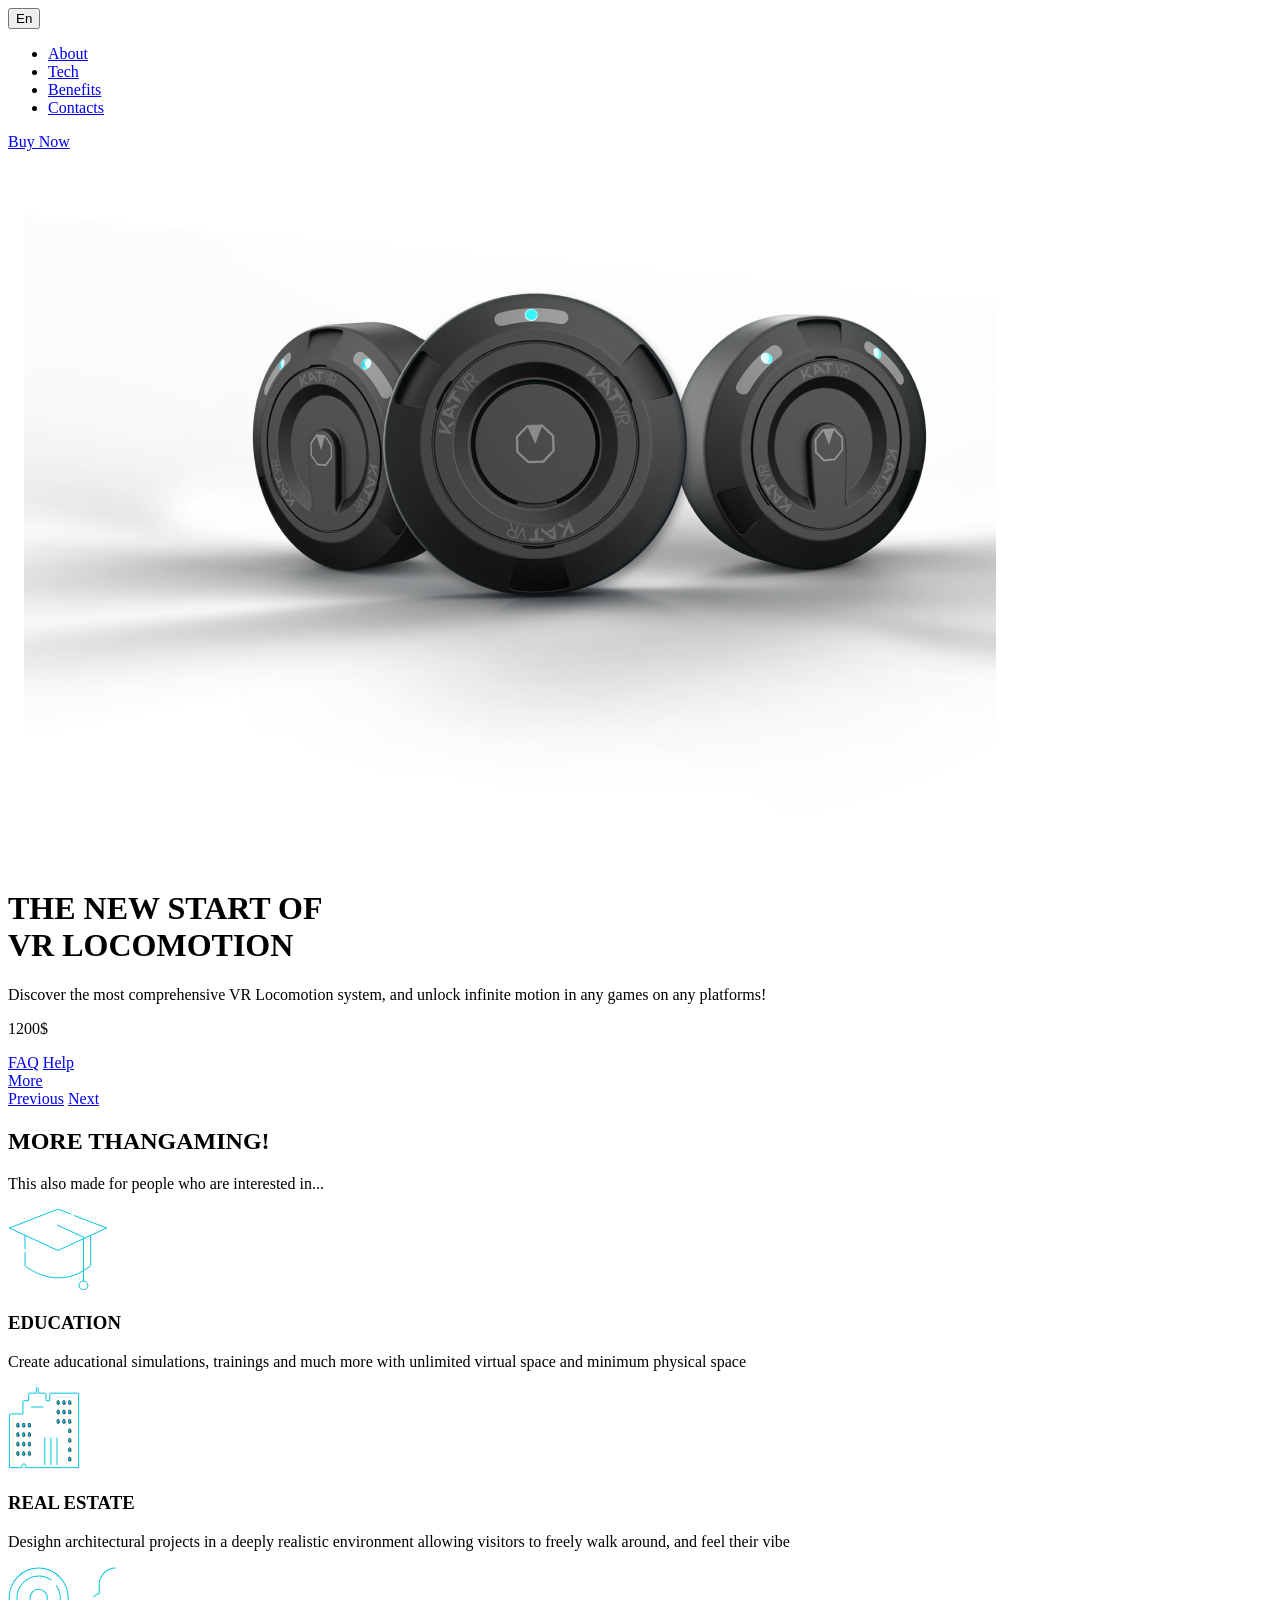
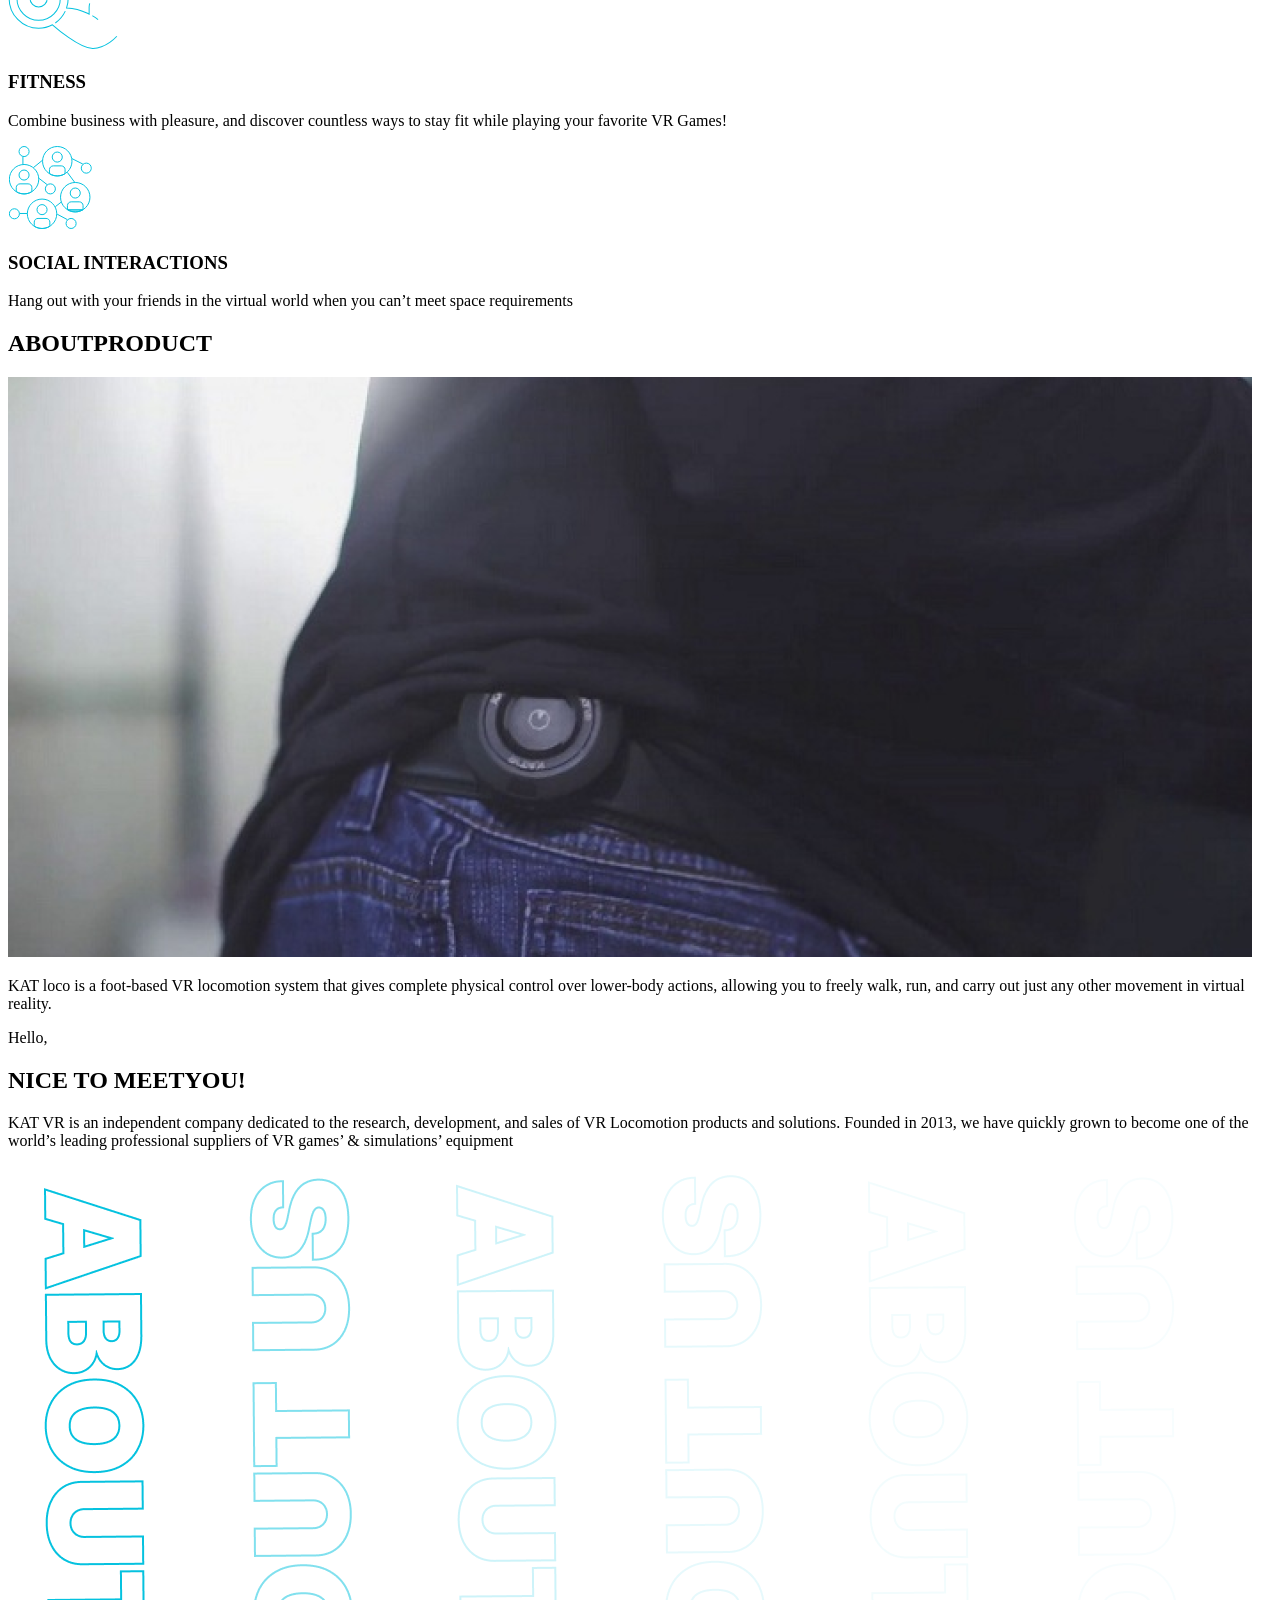
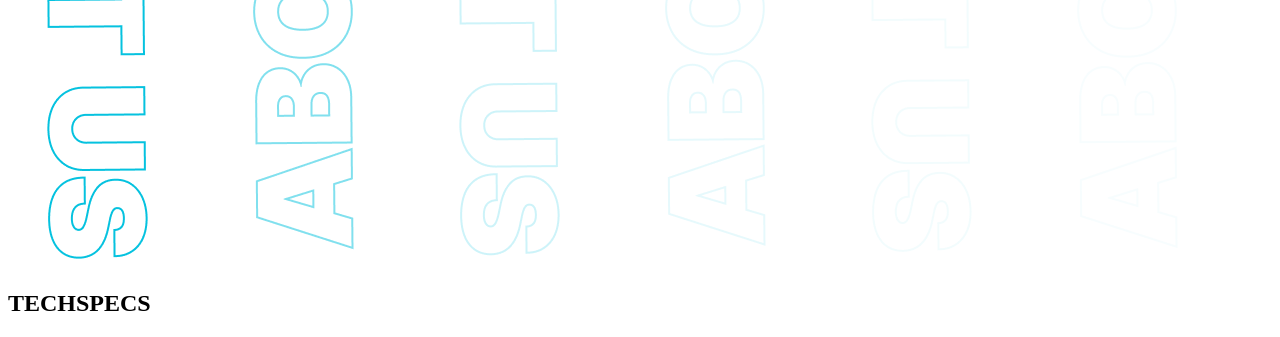
==== src/index.html @ 89963312 "add top-bar, header and several section" ====
<!doctype html>
<html lang="en" class="page">
  <head>
    <meta charset="UTF-8" />
    <meta
      name="viewport"
      content="width=device-width, initial-scale=1.0"
    />
    <title>Title</title>
    <link
      rel="stylesheet"
      href="./styles/main.css"
    />
    <link
      rel="preconnect"
      href="https://fonts.googleapis.com"
    />
    <link
      rel="preconnect"
      href="https://fonts.gstatic.com"
      crossorigin="anonymous"
    />
    <link
      href="https://fonts.googleapis.com/css2?family=Inter:ital,opsz,wght@0,14..32,100..900;1,14..32,100..900&display=swap"
      rel="stylesheet"
    />
  </head>
  <body class="body">
    <header class="header">
      <div class="container">
        <div class="top-bar">
          <div class="top-bar__left">
            <a href="#" class="top-bar__logo"></a>

            <button class="top-bar__lang">En</button>
          </div>


          <div class="top-bar__menu">
            <nav class="top-bar__nav nav">
              <ul class="nav__list">
                <li class="nav__item">
                  <a href="#" class="nav__link">About</a>
                </li>

                <li class="nav__item">
                  <a href="#" class="nav__link">Tech</a>
                </li>

                <li class="nav__item">
                  <a href="#" class="nav__link">Benefits</a>
                </li>

                <li class="nav__item">
                  <a href="#" class="nav__link">Contacts</a>
                </li>
              </ul>
            </nav>

            <a href="#" class="top-bar__btn-buy button">Buy Now</a>
          </div>


          <img src="./images/icons/menu.svg" alt="Menu" class="top-bar__burger-menu">
        </div>

        <div class="header__hero">
          <div class="header__visual">
            <picture>
              <source media="(min-width: 768px)" srcset="images/header/first-tb.png">
              <source media="(min-width: 1280px)" srcset="images/header/first-dk.png">
              <img src="./images/header/first-mb.png" alt="KAT" class="header__image">
            </picture>
          </div>

          <div class="header__content">
            <h1 class="header__title">
              <span>THE NEW START OF</span>
              <br>
              <span class="accent">VR LOCOMOTION</span>
            </h1>

            <div class="header__info">
              <p class="header__text">
                Discover the most comprehensive VR Locomotion system, and unlock infinite motion in any games on any platforms!
              </p>

              <p class="header__price">
                1200$
              </p>

              <a href="#" class="header__play-btn play-button"></a>
            </div>
          </div>
        </div>

        <div class="header__bottom">
          <div class="header__help">
            <a href="#" class="header__faq-btn">FAQ</a>
            <a href="#" class="header__help-btn">Help</a>
          </div>

          <div class="header__more">
            <a href="#" class="header__more-btn">More</a>
          </div>

          <div class="slider__buttons">
            <a href="#" class="slider__buttons-prev">Previous</a>
            <a href="#" class="slider__buttons-next">Next</a>
          </div>
        </div>
      </div>
    </header>

    <main class="main">
      <section class="gaming">
        <div class="container">
          <div class="gaming__content">
            <div class="gaming__wrapper-title">
              <h2 class="gaming__title">
                <span>MORE THAN</span><span class="accent">GAMING!</span>
              </h2>

              <p class="gaming__subtitle text-second">
                This also made for people who are interested in...
              </p>
            </div>

            <div class="gaming__articles">
              <article class="article gaming__article">
                <img src="./images/gaming/education.svg" alt="Education" class="article__img">
                <h3 class="article__title">EDUCATION</h3>
                <p class="article__subtitle">
                  Create aducational simulations, trainings and much more with unlimited virtual space and minimum physical space
                </p>
              </article>

              <article class="article gaming__article">
                <img src="./images/gaming/estate.svg" alt="Real estate" class="article__img">
                <h3 class="article__title">REAL ESTATE</h3>
                <p class="article__subtitle">
                  Desighn architectural projects in a deeply realistic environment allowing visitors to freely walk around, and feel their
                  vibe
                </p>
              </article>

              <article class="article gaming__article">
                <img src="./images/gaming/fitnes.svg" alt="Fitnes" class="article__img">
                <h3 class="article__title">FITNESS</h3>
                <p class="article__subtitle">
                  Combine business with pleasure, and discover countless ways to stay fit while playing your favorite VR Games!
                </p>
              </article>

              <article class="article gaming__article">
                <img src="./images/gaming/network.svg" alt="Network" class="article__img">
                <h3 class="article__title">SOCIAL INTERACTIONS</h3>
                <p class="article__subtitle">
                  Hang out with your friends in the virtual world when you can’t meet space requirements
                </p>
              </article>
            </div>
          </div>
        </div>
      </section>

      <section class="about">
        <div class=" about__container container">
          <div class="about__top">
            <h2 class="about__title">
              <span>ABOUT</span><span class="accent">PRODUCT</span>
            </h2>

            <picture class="about__wrapper-img">
              <source media="(min-width: 1280px)" srcset="images/about/man-dk.png">
              <source media="(min-width: 768px)" srcset="images/about/man-tb.png">
              <img src="./images/about/man-mb.png" alt="Kate VR" class="about__img">
            </picture>

            <p class="about__text">
              KAT loco is a foot-based VR locomotion system that gives complete physical control over lower-body actions, allowing you
              to freely walk, run, and carry out just any other movement in virtual reality.
            </p>

            <a href="#" class="about__play-btn play-button"></a>
          </div>

          <div class="about__bottom">
            <div class="about__greeting">
              <p class="about__subtitle text-second">Hello,</p>

              <h2 class="about__title">
                <span>NICE TO MEET</span><span class="accent">YOU!</span>
              </h2>

              <p class="about__text">
                KAT VR is an independent company dedicated to the research, development, and sales of VR Locomotion products and
                solutions. Founded in 2013, we have quickly grown to become one of the world’s leading professional suppliers of VR
                games’ & simulations’ equipment
              </p>
            </div>

            <picture class="about__wrapper-about">
              <img src="./images/about/about-us.png" alt="About-us" class="about__img">
            </picture>
          </div>
        </div>
      </section>

      <section class="tech">
        <div class="container">
          <h1 class="tech__title">
            <span>TECH</span><span class="accent">SPECS</span>
          </h1>
        </div>
      </section>
    </main>

    <script src="scripts/main.js"></script>
  </body>
</html>
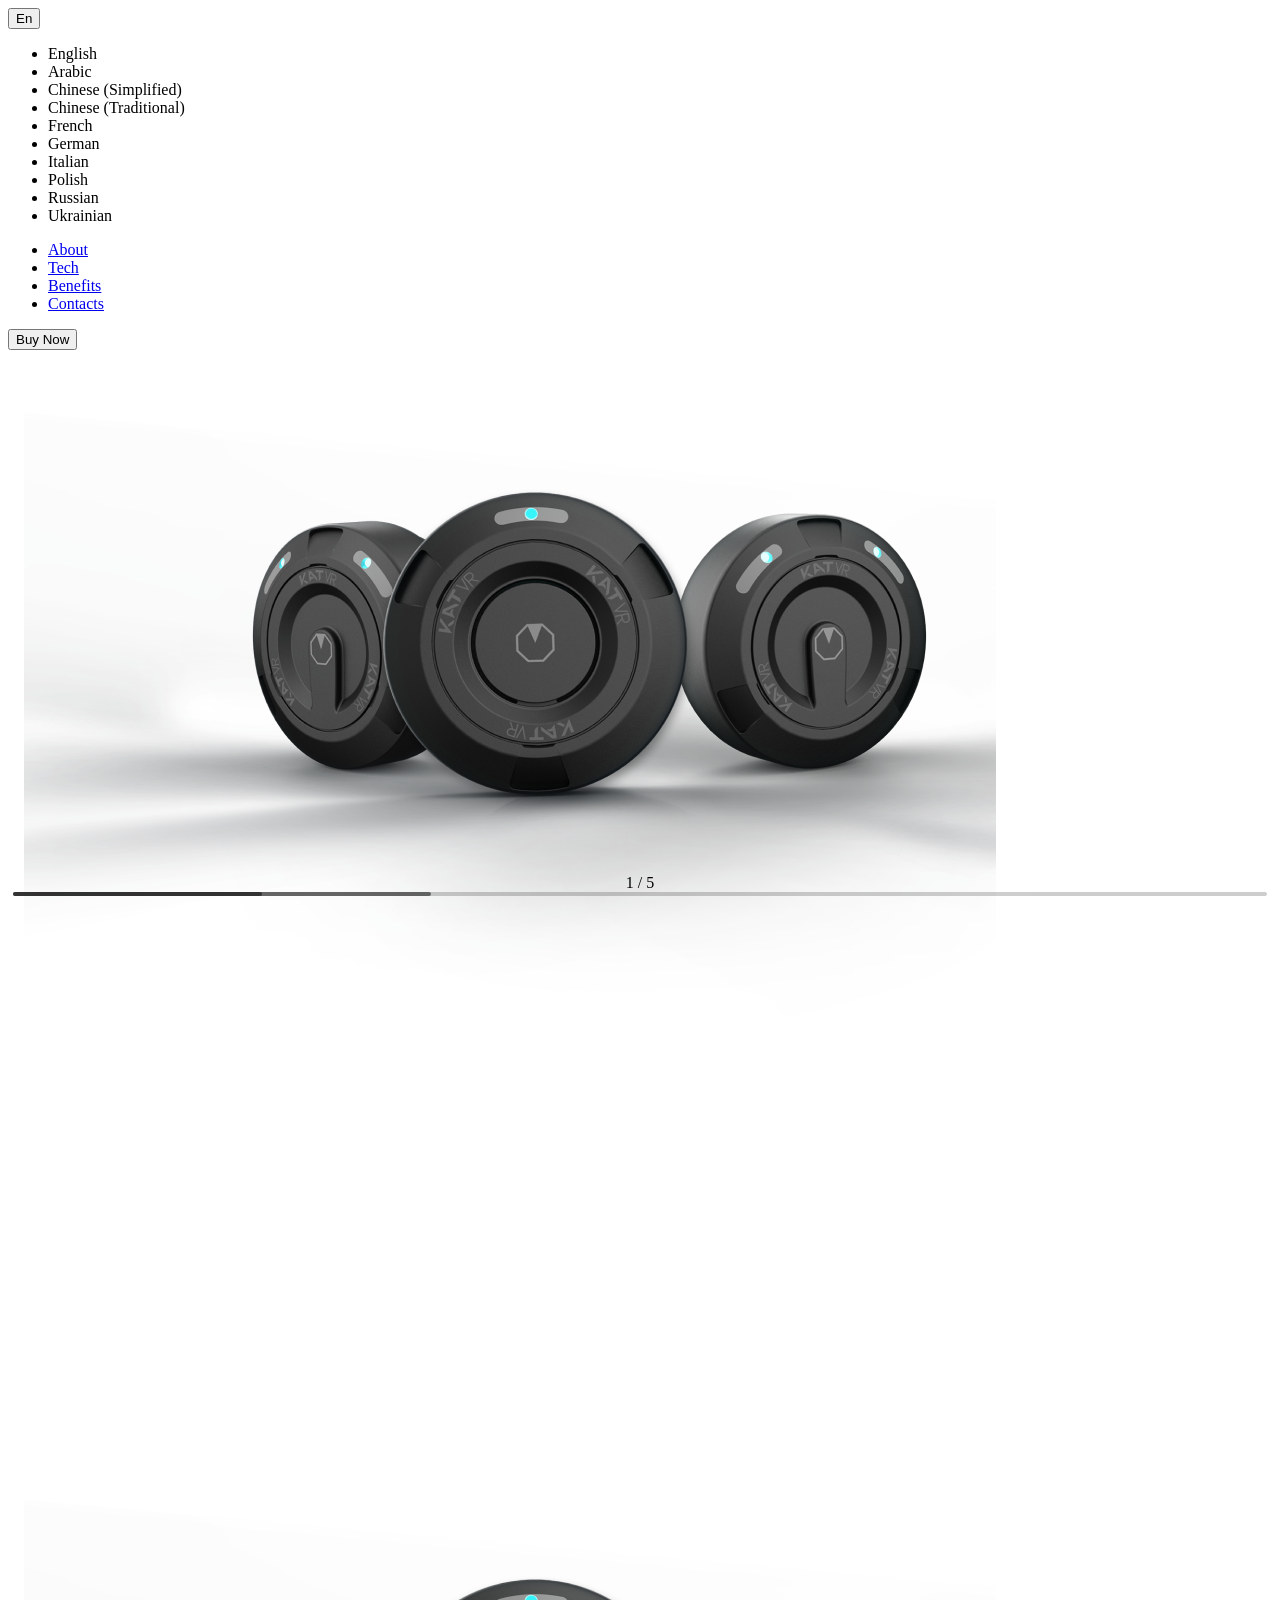
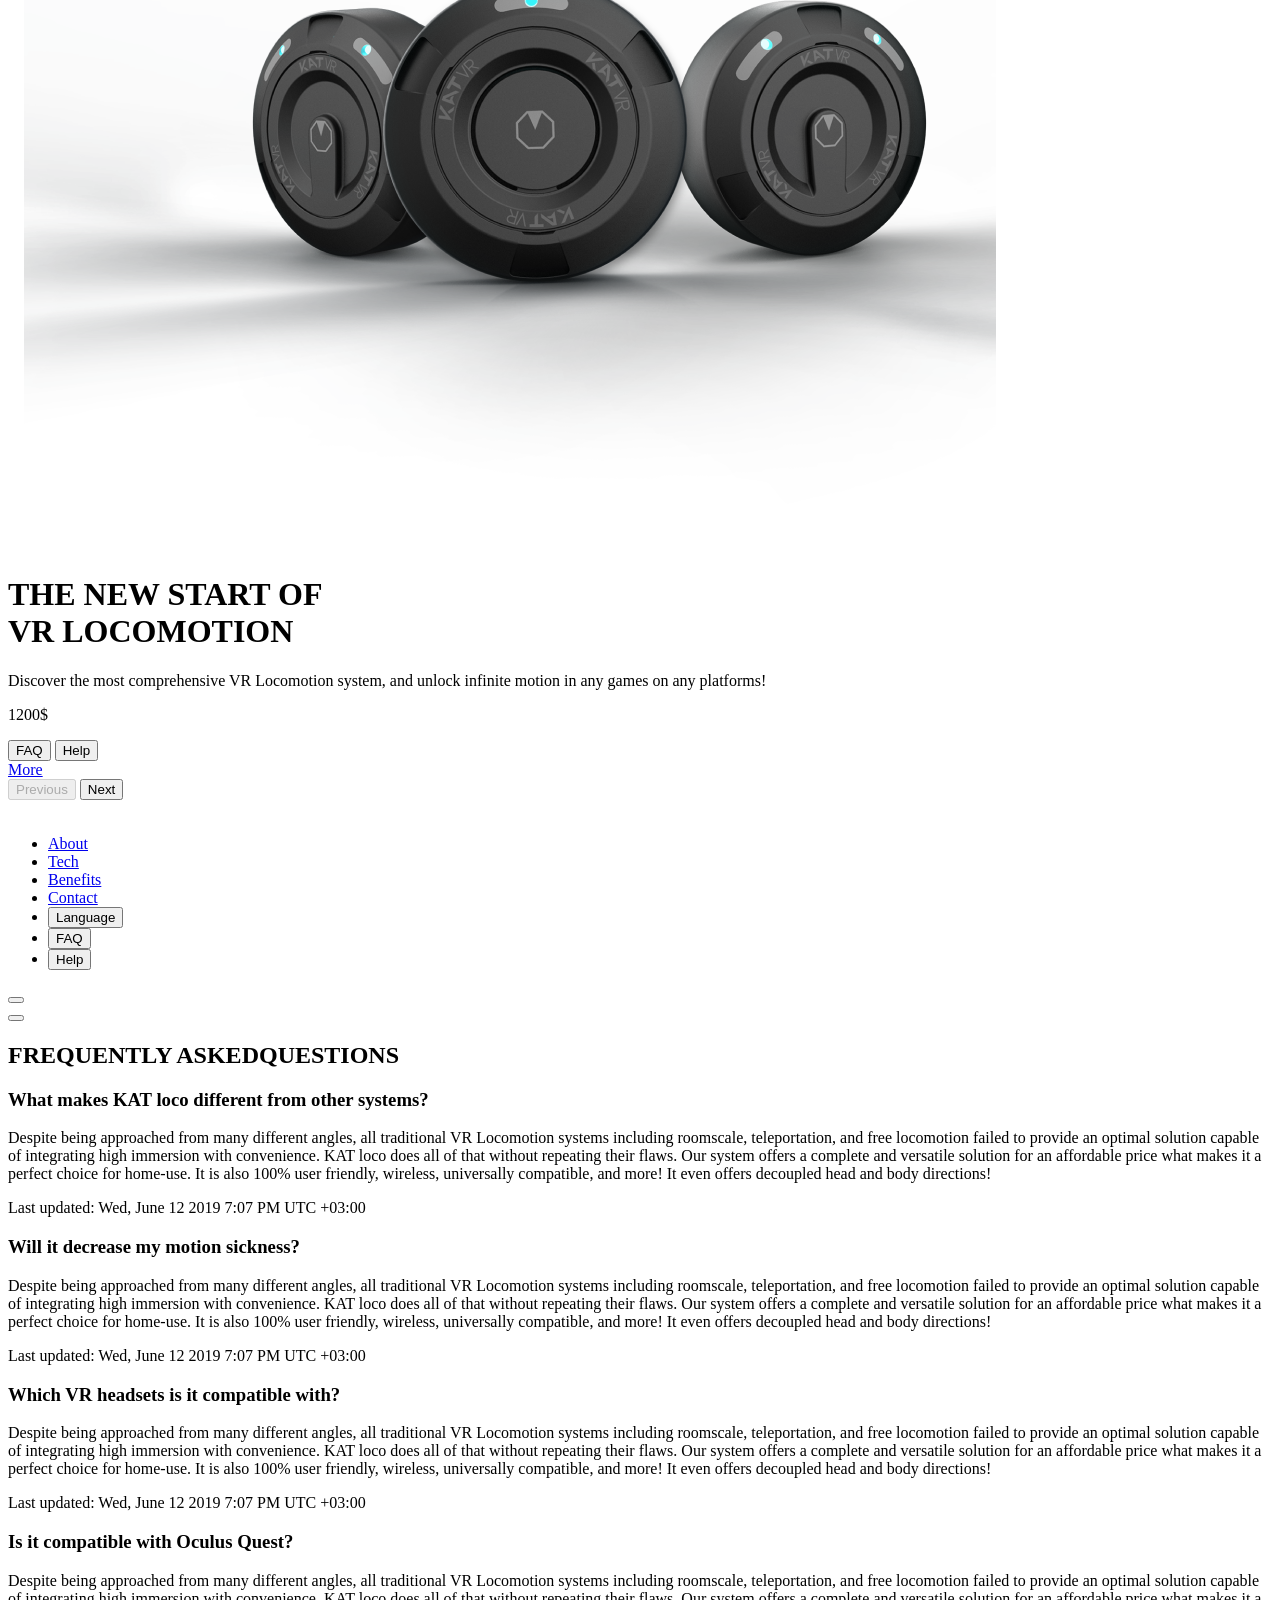
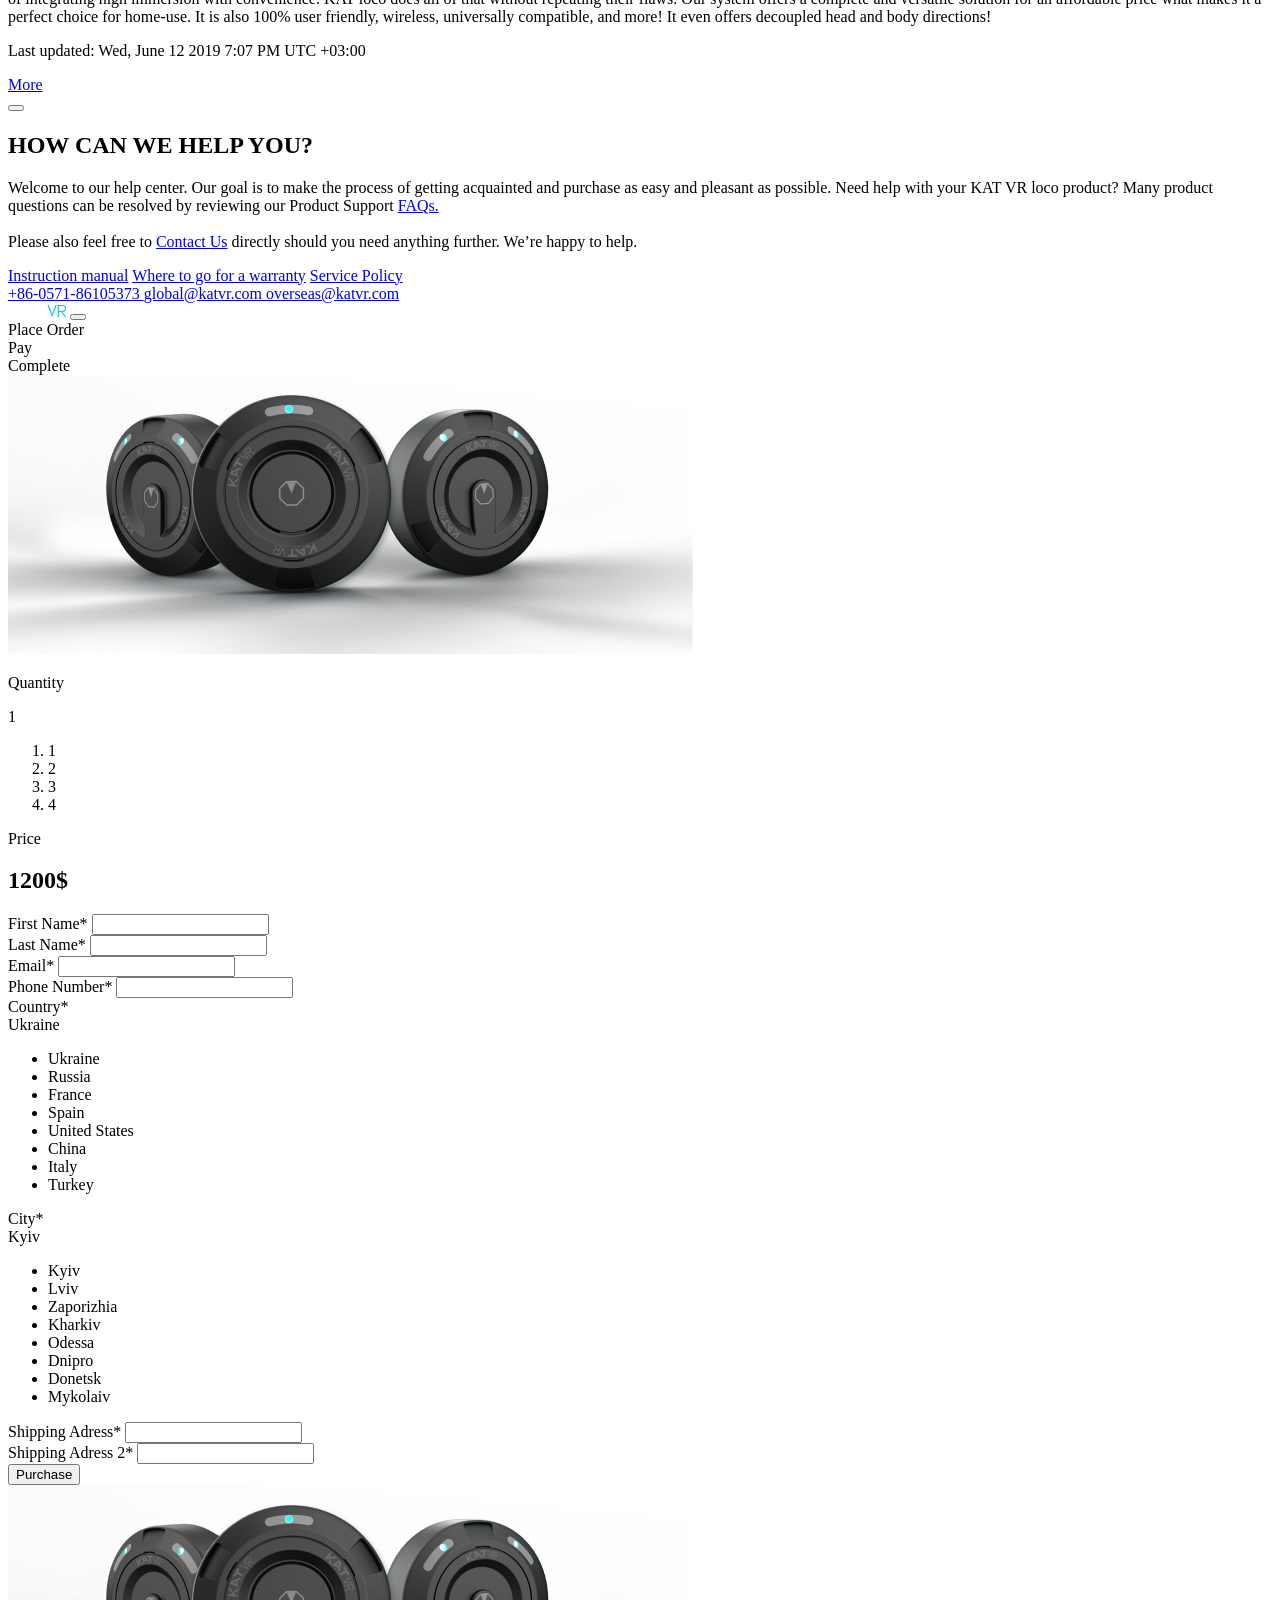
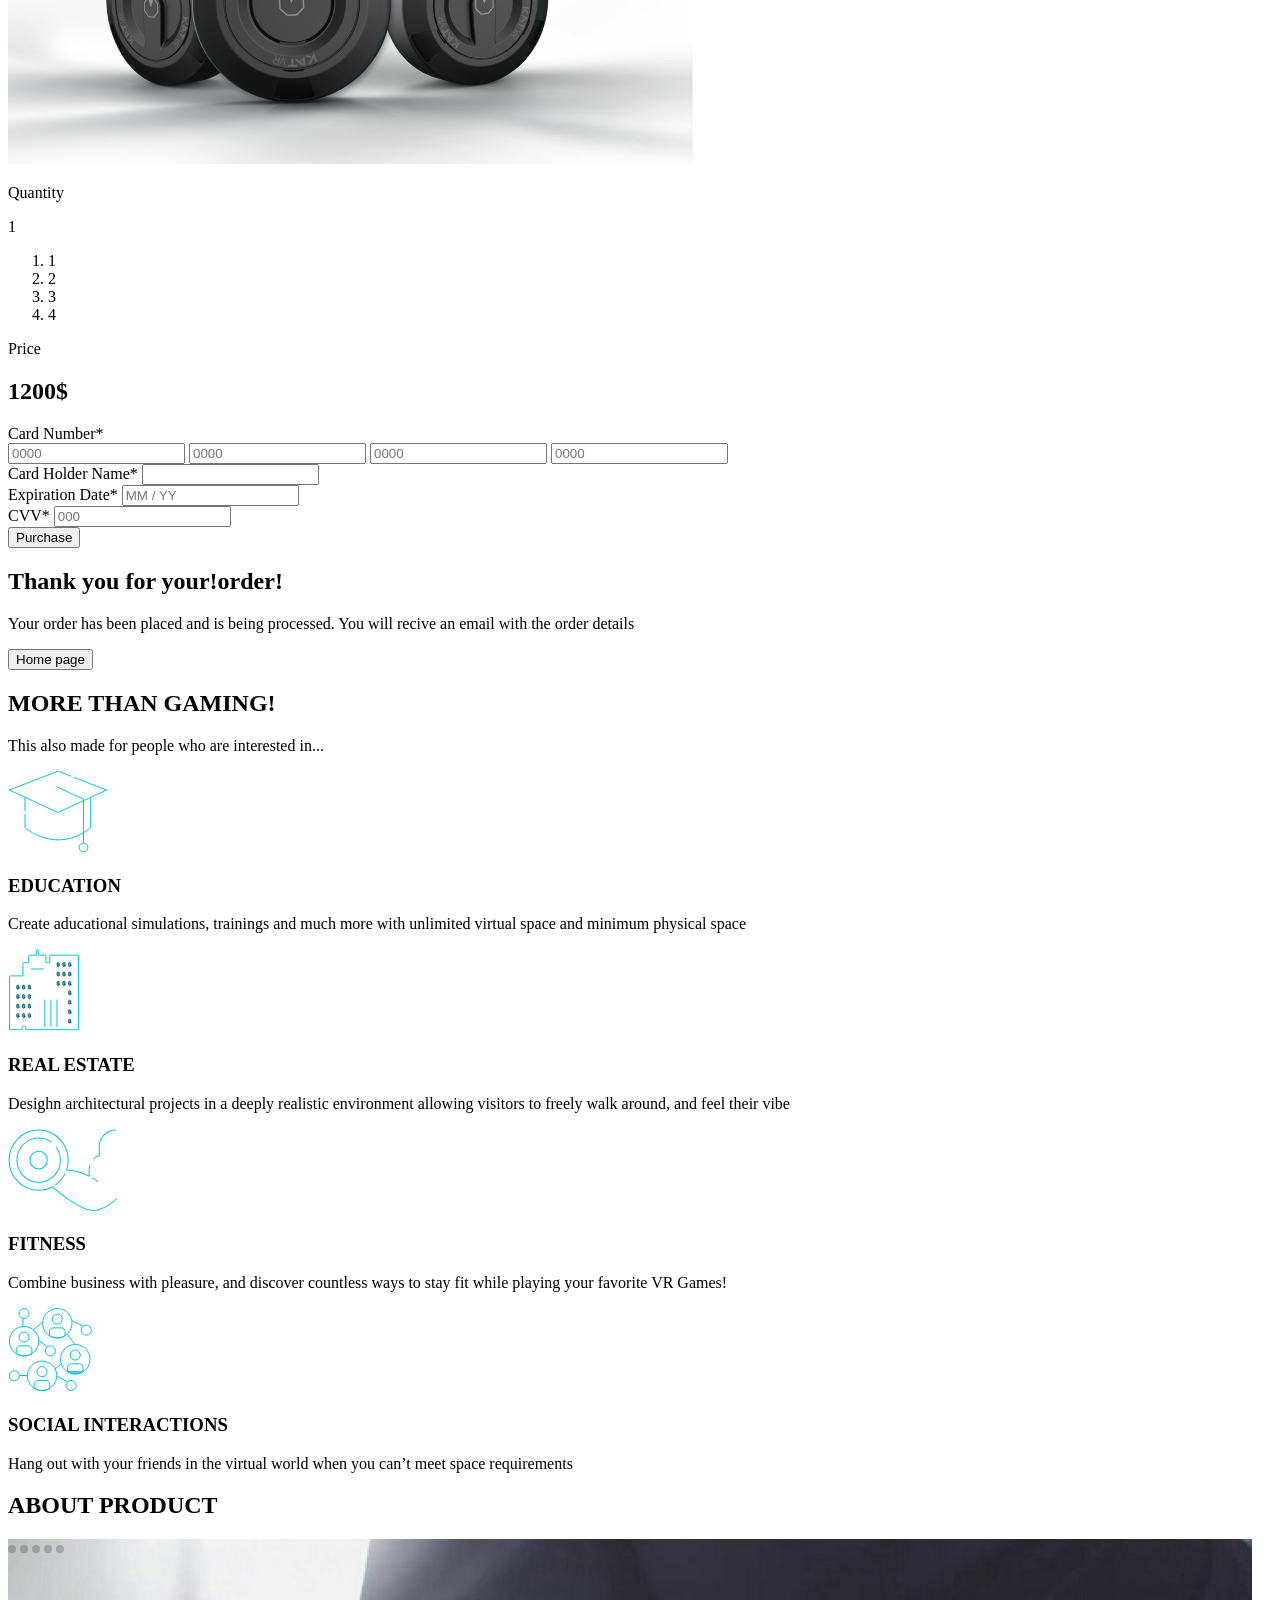
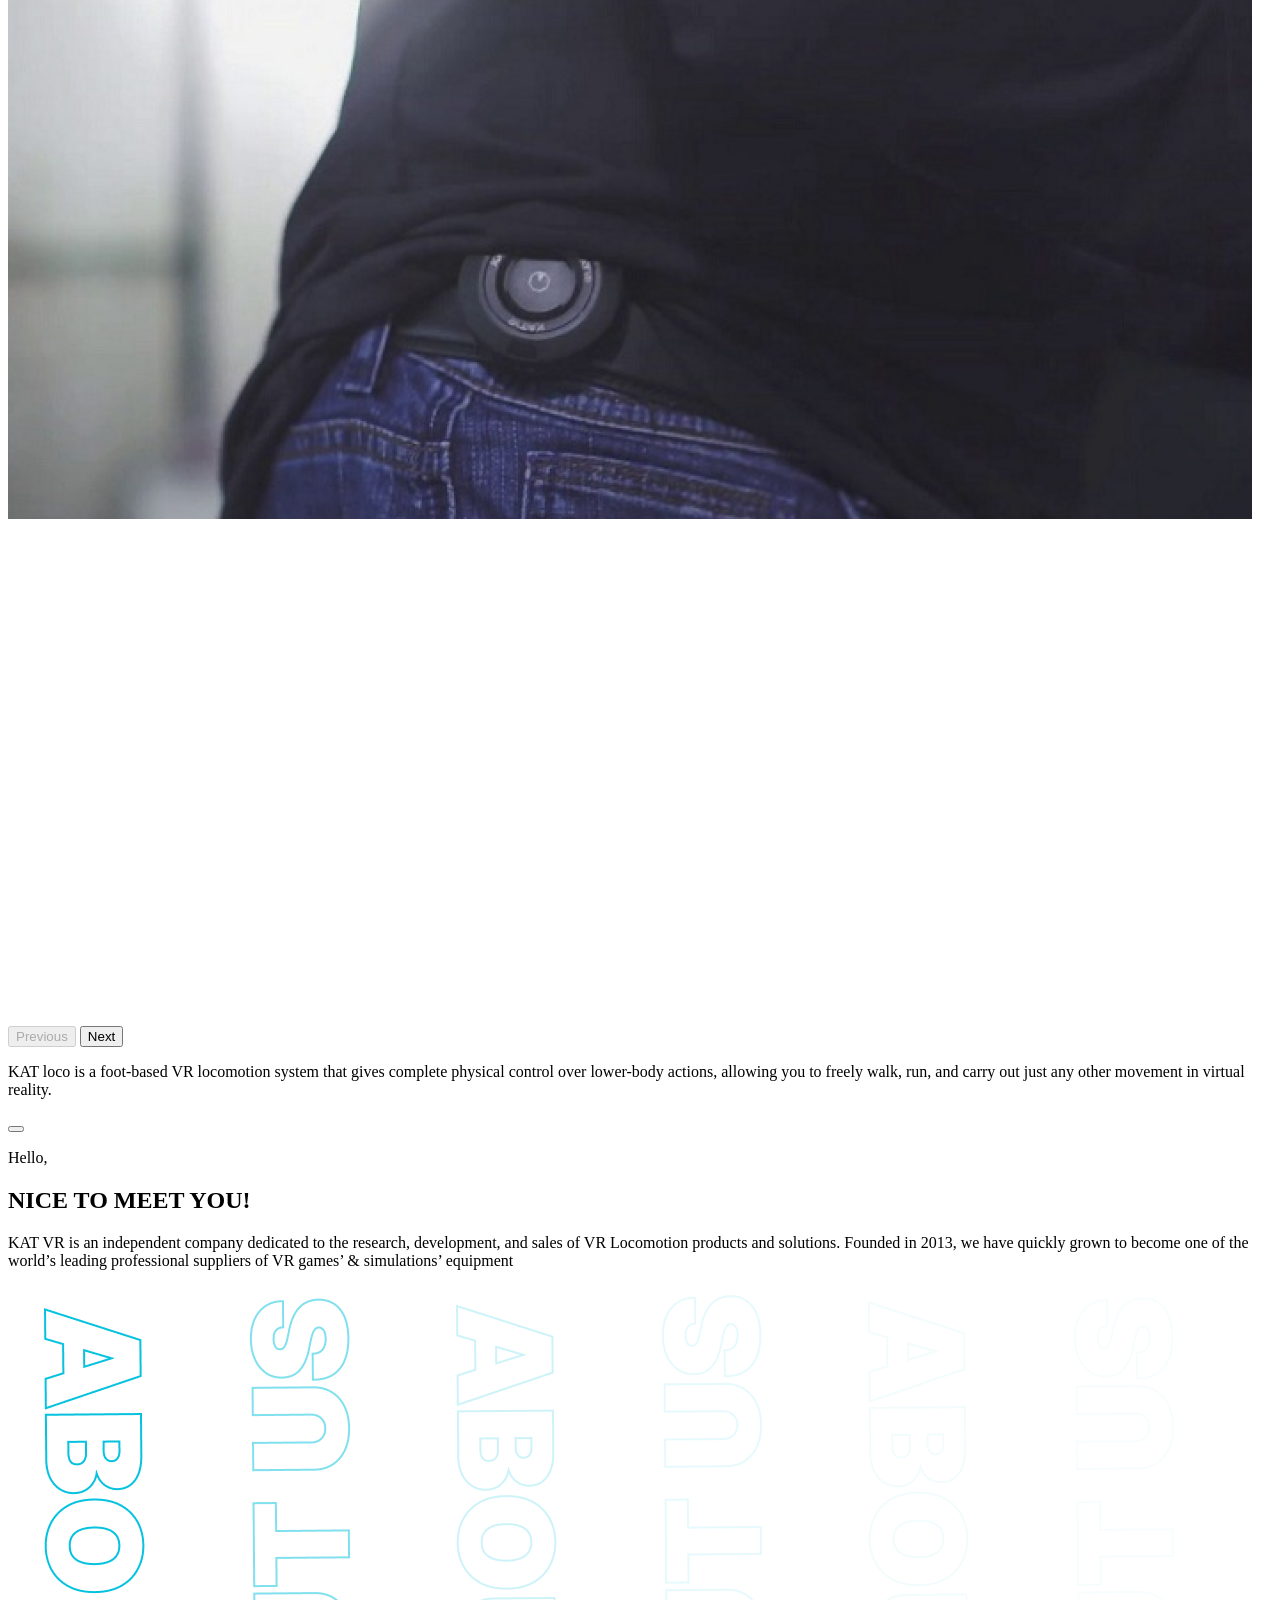
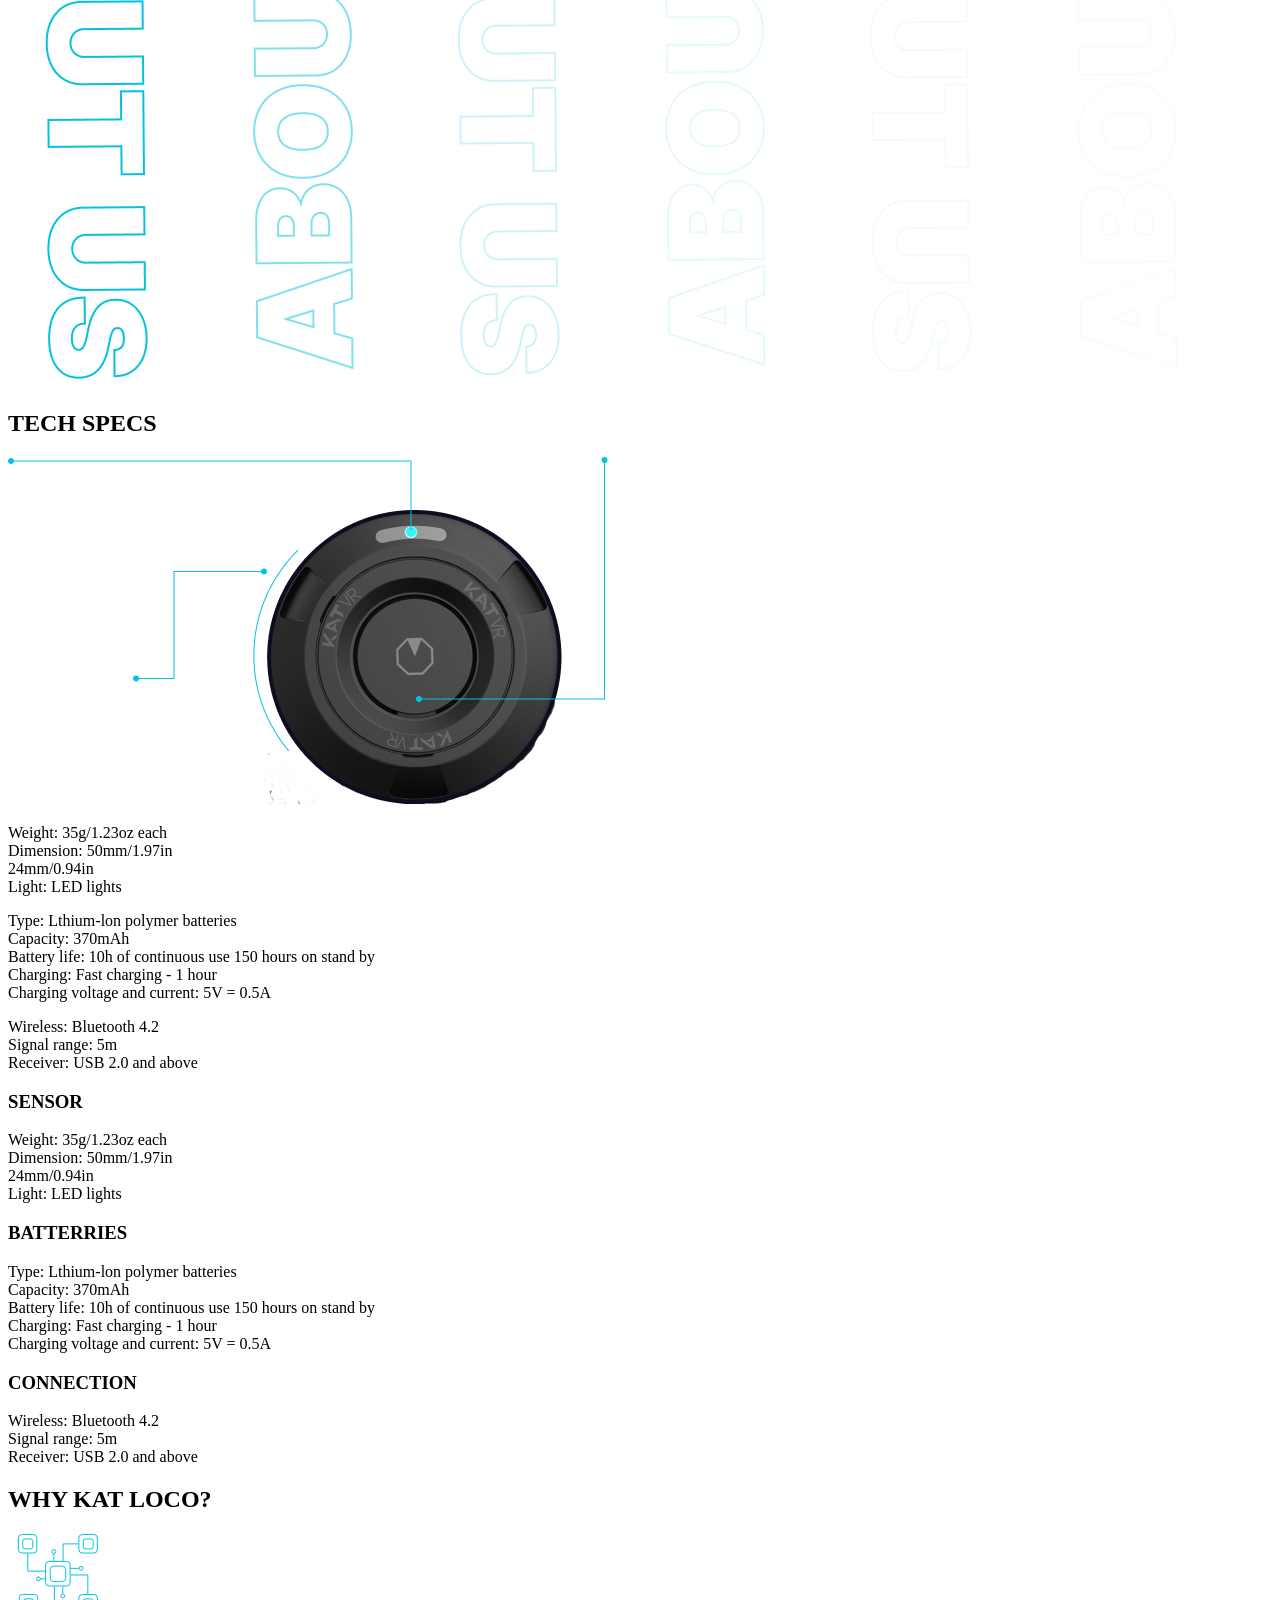
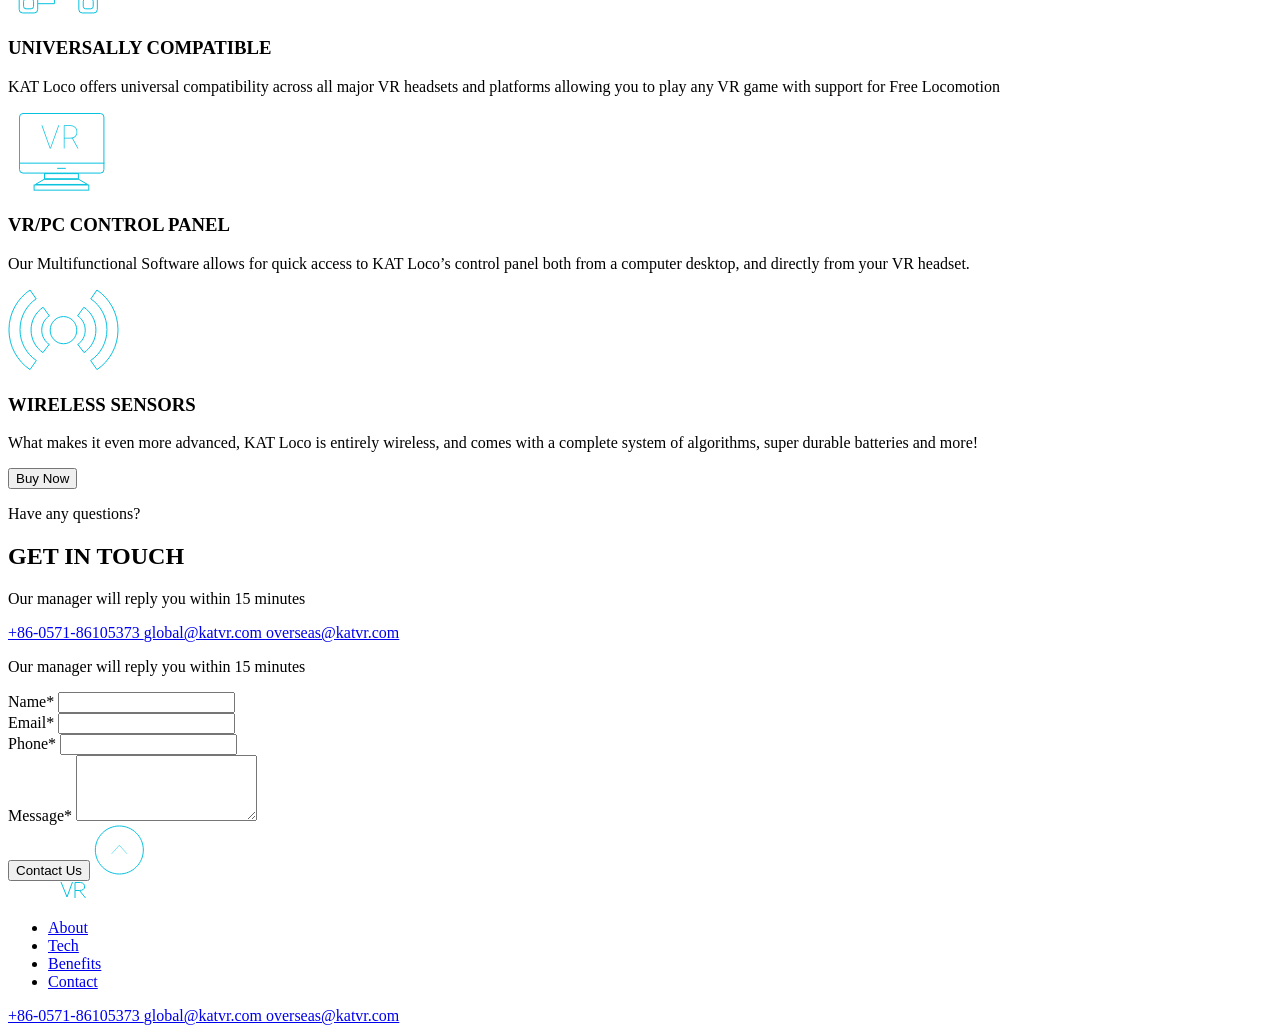
==== commit f93dd1d0: "version-1" ====
--- a/src/index.html
+++ b/src/index.html
@@ -6,11 +6,12 @@
       name="viewport"
       content="width=device-width, initial-scale=1.0"
     />
-    <title>Title</title>
+    <title>KatVR</title>
     <link
       rel="stylesheet"
       href="./styles/main.css"
     />
+    <link rel="icon shortcut" href="./images/icons/logo-title.svg" type="image/svg+xml">
     <link
       rel="preconnect"
       href="https://fonts.googleapis.com"
@@ -24,6 +25,9 @@
       href="https://fonts.googleapis.com/css2?family=Inter:ital,opsz,wght@0,14..32,100..900;1,14..32,100..900&display=swap"
       rel="stylesheet"
     />
+    <link rel="stylesheet" href="https://cdn.jsdelivr.net/npm/swiper@11/swiper-bundle.min.css">
+    <script src="https://cdn.jsdelivr.net/npm/swiper@11/swiper-bundle.min.js" defer></script>
+    <script type="module" src="scripts/main.js"></script>
   </head>
   <body class="body">
     <header class="header">
@@ -32,7 +36,26 @@
           <div class="top-bar__left">
             <a href="#" class="top-bar__logo"></a>
 
-            <button class="top-bar__lang">En</button>
+            <div class="dropdown">
+              <button type="button" class="dropdown__trigger top-bar__lang">
+                En
+              </button>
+
+              <div class="dropdown__content">
+                <ul class="dropdown__list">
+                  <li class="dropdown__item" data-lang="En">English</li>
+                  <li class="dropdown__item" data-lang="Ar">Arabic</li>
+                  <li class="dropdown__item" data-lang="ChS">Chinese (Simplified)</li>
+                  <li class="dropdown__item" data-lang="ChT">Chinese (Traditional)</li>
+                  <li class="dropdown__item" data-lang="Fr">French</li>
+                  <li class="dropdown__item" data-lang="Ge">German</li>
+                  <li class="dropdown__item" data-lang="It">Italian</li>
+                  <li class="dropdown__item" data-lang="Po">Polish</li>
+                  <li class="dropdown__item" data-lang="Ru">Russian</li>
+                  <li class="dropdown__item" data-lang="Ua">Ukrainian</li>
+                </ul>
+              </div>
+            </div>
           </div>
 
 
@@ -40,36 +63,63 @@
             <nav class="top-bar__nav nav">
               <ul class="nav__list">
                 <li class="nav__item">
-                  <a href="#" class="nav__link">About</a>
+                  <a href="#about" class="nav__link">About</a>
                 </li>
 
                 <li class="nav__item">
-                  <a href="#" class="nav__link">Tech</a>
+                  <a href="#tech" class="nav__link">Tech</a>
                 </li>
 
                 <li class="nav__item">
-                  <a href="#" class="nav__link">Benefits</a>
+                  <a href="#benefits" class="nav__link">Benefits</a>
                 </li>
 
                 <li class="nav__item">
-                  <a href="#" class="nav__link">Contacts</a>
+                  <a href="#contact" class="nav__link">Contacts</a>
                 </li>
               </ul>
             </nav>
 
-            <a href="#" class="top-bar__btn-buy button">Buy Now</a>
-          </div>
-
-
-          <img src="./images/icons/menu.svg" alt="Menu" class="top-bar__burger-menu">
+            <button type="button" class="top-bar__btn-buy button buy-btn">Buy Now</button>
+          </div>
+
+          <a href="#menu" class="top-bar__link-menu">
+            <img src="./images/icons/menu.svg" alt="Menu" class="top-bar__burger-menu">
+          </a>
         </div>
 
         <div class="header__hero">
           <div class="header__visual">
-            <picture>
+            <div class="header__swiper slider swiper">
+              <div class="slider__wrapper swiper-wrapper">
+                <div class="slider__slide swiper-slide">
+                  <picture>
+                    <source media="(min-width: 768px)" srcset="images/header/first-tb.png">
+                    <source media="(min-width: 1280px)" srcset="images/header/first-dk.png">
+                    <img src="./images/header/first-mb.png" alt="KAT" class="slider__img slider__img--full header__image header__img">
+                  </picture>
+                </div>
+
+                <div class="slider__slide swiper-slide">
+                  <picture>
+                    <source media="(min-width: 1280px)" srcset="images/slider/img1.png">
+                    <img src="images/slider/img1.png" alt="KAT locos" class="slider__img slider__img--full">
+                  </picture>
+                </div>
+
+                <div class="slider__slide swiper-slide">
+                  <picture>
+                    <source media="(min-width: 1280px)" srcset="images/slider/img3.png">
+                    <img src="images/header/first-dk.png" alt="KAT loco" class="slider__img slider__img--full">
+                  </picture>
+                </div>
+              </div>
+            </div>
+
+            <picture class="header__img-mb">
               <source media="(min-width: 768px)" srcset="images/header/first-tb.png">
               <source media="(min-width: 1280px)" srcset="images/header/first-dk.png">
-              <img src="./images/header/first-mb.png" alt="KAT" class="header__image">
+              <img src="./images/header/first-mb.png" alt="KAT" class="slider__img slider__img--full header__image header__img">
             </picture>
           </div>
 
@@ -96,29 +146,668 @@
 
         <div class="header__bottom">
           <div class="header__help">
-            <a href="#" class="header__faq-btn">FAQ</a>
-            <a href="#" class="header__help-btn">Help</a>
-          </div>
-
-          <div class="header__more">
-            <a href="#" class="header__more-btn">More</a>
-          </div>
-
-          <div class="slider__buttons">
-            <a href="#" class="slider__buttons-prev">Previous</a>
-            <a href="#" class="slider__buttons-next">Next</a>
+            <button type="button" class="header__faq-btn faq-module-btn">FAQ</button>
+            <button type="button" class="header__help-btn help-module-btn">Help</button>
+
+          </div>
+
+          <a href="#more" class="header__more-btn more-btn">More</a>
+
+          <div class="header__navigation slider__bottom">
+            <div class="slider__buttons">
+              <button type="button" class="header__prev-btn slider__button">Previous </button>
+              <button type="button" class="header__next-btn slider__button">Next </button>
+            </div>
+            <div class="header__scrollbar slider__scrollbar swiper-scrollbar"></div>
           </div>
         </div>
       </div>
     </header>
 
+    <aside class="page__menu" id="menu">
+      <div class="menu">
+        <div class="container menu__container">
+          <div class="menu__top-bar">
+            <button type="button" class="icon icon--back menu__back" style="display: none;"><a href="#menu"></a></button>
+
+            <a href="#" class="menu__link-close">
+              <img src="./images/icons/close.svg" alt="Close" class="menu__burger-close">
+            </a>
+          </div>
+
+          <div class="menu__content">
+            <nav class="nav menu__nav">
+              <ul class="nav__list menu__list">
+                <li class="nav__item menu__item">
+                  <a href="#about" class="nav__link menu__link">
+                    <span class="menu__link-text">About</span>
+                  </a>
+                </li>
+
+                <li class="nav__item menu__item">
+                  <a href="#tech" class="nav__link menu__link">
+                    <span class="menu__link-text">Tech</span>
+                  </a>
+                </li>
+
+                <li class="nav__item menu__item">
+                  <a href="#benefits" class="nav__link menu__link">
+                    <span class="menu__link-text">Benefits</span>
+                  </a>
+                </li>
+
+                <li class="nav__item menu__item">
+                  <a href="#contact" class="nav__link menu__link">
+                    <span class="menu__link-text">Contact</span>
+                  </a>
+                </li>
+
+                <li class="nav__item menu__item">
+                  <button
+                    type="button"
+                    class="nav__link menu__link menu__btn--lang"
+                  >
+                    <span class="menu__link-text">
+                      Language
+                    </span>
+                  </button>
+                </li>
+
+                <li class="nav__item menu__item">
+                  <button type="button" class="nav__link menu__link menu__btn--faq">
+                    <span class="menu__link-text">
+                      FAQ
+                    </span>
+                  </button>
+                </li>
+
+                <li class="nav__item menu__item">
+                  <button
+                    type="button"
+                    class="nav__link menu__link menu__btn--help"
+                  >
+                    <span class="menu__link-text">
+                      Help
+                    </span>
+                  </button>
+                </li>
+              </ul>
+            </nav>
+
+            <div class="menu__lang" style="display: none;">
+              <ul class="nav__list menu__list">
+                <li class="nav__item menu__item" data-lang="En">
+                  <button class="nav__link menu__link">
+                    <span class="menu__link-text">English</span>
+                  </button>
+                </li>
+                <li class="nav__item menu__item" data-lang="Ar">
+                  <button class="nav__link menu__link">
+                    <span class="menu__link-text">Arabic</span>
+                  </button>
+                </li>
+                <li class="nav__item menu__item" data-lang="ChS">
+                  <button class="nav__link menu__link">
+                    <span class="menu__link-text">Chinese (Simplified)</span>
+                  </button>
+                </li>
+                <li class="nav__item menu__item" data-lang="ChT">
+                  <button class="nav__link menu__link">
+                    <span class="menu__link-text">Chinese (Traditional)</span>
+                  </button>
+                </li>
+                <li class="nav__item menu__item" data-lang="Fr">
+                  <button class="nav__link menu__link">
+                    <span class="menu__link-text">French</span>
+                  </button>
+                </li>
+                <li class="nav__item menu__item" data-lang="Ge">
+                  <button class="nav__link menu__link">
+                    <span class="menu__link-text">German</span>
+                  </button>
+                </li>
+                <li class="nav__item menu__item" data-lang="It">
+                  <button class="nav__link menu__link">
+                    <span class="menu__link-text">Italian</span>
+                  </button>
+                </li>
+                <li class="nav__item menu__item" data-lang="Po">
+                  <button class="nav__link menu__link">
+                    <span class="menu__link-text">Polish</span>
+                  </button>
+                </li>
+                <li class="nav__item menu__item" data-lang="Ru">
+                  <button class="nav__link menu__link">
+                    <span class="menu__link-text">Russian</span>
+                  </button>
+                </li>
+                <li class="nav__item menu__item" data-lang="Ua">
+                  <button class="nav__link menu__link">
+                    <span class="menu__link-text">Ukrainian</span>
+                  </button>
+                </li>
+              </ul>
+            </div>
+
+            <div class="faq menu__faq" id="menu__faq" style="display: none;">
+              <h2 class="faq__title">
+                <span>FREQUENTLY ASKED</span><br><span class="accent">QUESTIONS</span>
+              </h2>
+
+              <div class="faq__questions">
+                <div class="faq__question">
+                  <h3 class="faq__question-title">What makes KAT loco different from other systems?</h3>
+
+                  <p class="faq__text">
+                    Despite being approached from many different angles, all traditional VR Locomotion systems including roomscale,
+                    teleportation, and free locomotion failed to provide an optimal solution capable of integrating high immersion with
+                    convenience. KAT loco does all of that without repeating their flaws. Our system offers a complete and versatile
+                    solution for an affordable price what makes it a perfect choice for home-use. It is also 100% user friendly, wireless,
+                    universally compatible, and more! It even offers decoupled head and body directions!
+                  </p>
+
+                  <p class="faq__date text-third">Last updated: Wed, June 12 2019 7:07 PM UTC +03:00</p>
+                </div>
+
+                <div class="faq__question">
+                  <h3 class="faq__question-title">Will it decrease my motion sickness?</h3>
+
+                  <p class="faq__text">
+                    Despite being approached from many different angles, all traditional VR Locomotion systems including roomscale,
+                    teleportation, and free locomotion failed to provide an optimal solution capable of integrating high immersion with
+                    convenience. KAT loco does all of that without repeating their flaws. Our system offers a complete and versatile
+                    solution for an affordable price what makes it a perfect choice for home-use. It is also 100% user friendly, wireless,
+                    universally compatible, and more! It even offers decoupled head and body directions!
+                  </p>
+
+                  <p class="faq__date text-third">Last updated: Wed, June 12 2019 7:07 PM UTC +03:00</p>
+                </div>
+
+                <div class="faq__question">
+                  <h3 class="faq__question-title">Which VR headsets is it compatible with?</h3>
+
+                  <p class="faq__text">
+                    Despite being approached from many different angles, all traditional VR Locomotion systems including roomscale,
+                    teleportation, and free locomotion failed to provide an optimal solution capable of integrating high immersion with
+                    convenience. KAT loco does all of that without repeating their flaws. Our system offers a complete and versatile
+                    solution for an affordable price what makes it a perfect choice for home-use. It is also 100% user friendly, wireless,
+                    universally compatible, and more! It even offers decoupled head and body directions!
+                  </p>
+
+                  <p class="faq__date text-third">Last updated: Wed, June 12 2019 7:07 PM UTC +03:00</p>
+                </div>
+
+                <div class="faq__question">
+                  <h3 class="faq__question-title">Is it compatible with Oculus Quest?</h3>
+
+                  <p class="faq__text">
+                    Despite being approached from many different angles, all traditional VR Locomotion systems including roomscale,
+                    teleportation, and free locomotion failed to provide an optimal solution capable of integrating high immersion with
+                    convenience. KAT loco does all of that without repeating their flaws. Our system offers a complete and versatile
+                    solution for an affordable price what makes it a perfect choice for home-use. It is also 100% user friendly, wireless,
+                    universally compatible, and more! It even offers decoupled head and body directions!
+                  </p>
+
+                  <p class="faq__date text-third">Last updated: Wed, June 12 2019 7:07 PM UTC +03:00</p>
+                </div>
+              </div>
+
+              <div class="faq__more">
+                <a href="#more" class="faq__more-link">
+                  More
+                </a>
+              </div>
+
+            </div>
+
+            <div class="help menu__help" style="display: none;">
+              <h2 class="help__title">
+                <span>HOW CAN WE</span> <span class="accent">HELP</span> <span>YOU?</span>
+              </h2>
+
+              <p class="help__text">
+                Welcome to our help center. Our goal is to make the process of
+                getting acquainted and purchase as easy and pleasant as possible. Need help with your KAT VR loco product? Many
+                product
+                questions can be resolved by reviewing our Product Support <a href="#" class="menu__btn--faq">FAQs.</a> <br>
+                <br>
+                Please also feel free to <a href="#contact">Contact Us</a> directly should you need anything further. We’re happy to
+                help.
+              </p>
+
+              <div class="help__support">
+                <a href="#">Instruction manual</a>
+                <a href="#">Where to go for a warranty</a>
+                <a href="#">Service Policy</a>
+              </div>
+
+              <div class="help__details">
+                <a href="tel:86057186105373" class="help__detail">
+                  +86-0571-86105373
+                </a>
+                <a href="mailto:global@katvr.com" class="help__detail">
+                  global@katvr.com
+                </a>
+                <a href="tel:overseas@katvr.com" class="help__detail">
+                  overseas@katvr.com
+                </a>
+              </div>
+            </div>
+          </div>
+        </div>
+      </div>
+    </aside>
+
+    <aside class="media-player page__aside">
+      <div class="media-player__content">
+        <button type="button" class="icon icon--close media-player__close-btn"></button>
+        <div id="player" class="media-player__video"></div>
+      </div>
+    </aside>
+
+    <aside class="faq-module page__aside">
+      <div class="faq-module__container container">
+        <div class="faq-module__content">
+          <div class="faq-module__wrapper">
+            <button type="button" class="faq-module__close icon icon--close"></button>
+
+            <h2 class="faq-module__title">
+              <span>FREQUENTLY ASKED</span><span class="accent">QUESTIONS</span>
+            </h2>
+
+            <div class="faq-module__questions">
+              <article class="accordion faq-module__question">
+                <h3 class="accordion__title">What makes KAT loco different from other systems?</h3>
+
+                <div class="accordion__content">
+                  <div class="accordion__content-wrapper">
+                    <p class="accordion__text">
+                      Despite being approached from many different angles, all traditional VR Locomotion systems including roomscale,
+                      teleportation, and free locomotion failed to provide an optimal solution capable of integrating high immersion
+                      with
+                      convenience. KAT loco does all of that without repeating their flaws. Our system offers a complete and versatile
+                      solution for an affordable price what makes it a perfect choice for home-use. It is also 100% user friendly,
+                      wireless,
+                      universally compatible, and more! It even offers decoupled head and body directions!
+                    </p>
+
+                    <p class="accordion__date text-third">Last updated: Wed, June 12 2019 7:07 PM UTC +03:00</p>
+                  </div>
+                </div>
+              </article>
+
+              <article class="accordion faq-module__question">
+                <h3 class="accordion__title">Will it decrease my motion sickness?</h3>
+
+                <div class="accordion__content">
+                  <div class="accordion__content-wrapper">
+                    <p class="accordion__text">
+                      Despite being approached from many different angles, all traditional VR Locomotion systems including roomscale,
+                      teleportation, and free locomotion failed to provide an optimal solution capable of integrating high immersion
+                      with
+                      convenience. KAT loco does all of that without repeating their flaws. Our system offers a complete and versatile
+                      solution for an affordable price what makes it a perfect choice for home-use. It is also 100% user friendly,
+                      wireless,
+                      universally compatible, and more! It even offers decoupled head and body directions!
+                    </p>
+
+                    <p class="accordion__date text-third">Last updated: Wed, June 12 2019 7:07 PM UTC +03:00</p>
+                  </div>
+                </div>
+              </article>
+
+              <article class="accordion faq-module__question">
+                <h3 class="accordion__title">Which VR headsets is it compatible with?</h3>
+
+                <div class="accordion__content">
+                  <div class="accordion__content-wrapper">
+                    <p class="accordion__text">
+                      Despite being approached from many different angles, all traditional VR Locomotion systems including roomscale,
+                      teleportation, and free locomotion failed to provide an optimal solution capable of integrating high immersion
+                      with
+                      convenience. KAT loco does all of that without repeating their flaws. Our system offers a complete and versatile
+                      solution for an affordable price what makes it a perfect choice for home-use. It is also 100% user friendly,
+                      wireless,
+                      universally compatible, and more! It even offers decoupled head and body directions!
+                    </p>
+
+                    <p class="accordion__date text-third">Last updated: Wed, June 12 2019 7:07 PM UTC +03:00</p>
+                  </div>
+                </div>
+              </article>
+
+              <article class="accordion faq-module__question">
+                <h3 class="accordion__title">Is it compatible with Oculus Quest?</h3>
+
+                <div class="accordion__content">
+                  <div class="accordion__content-wrapper">
+                    <p class="accordion__text">
+                      Despite being approached from many different angles, all traditional VR Locomotion systems including roomscale,
+                      teleportation, and free locomotion failed to provide an optimal solution capable of integrating high immersion
+                      with
+                      convenience. KAT loco does all of that without repeating their flaws. Our system offers a complete and versatile
+                      solution for an affordable price what makes it a perfect choice for home-use. It is also 100% user friendly,
+                      wireless,
+                      universally compatible, and more! It even offers decoupled head and body directions!
+                    </p>
+
+                    <p class="accordion__date text-third">Last updated: Wed, June 12 2019 7:07 PM UTC +03:00</p>
+                  </div>
+                </div>
+              </article>
+            </div>
+
+            <div class="faq-module__more">
+              <a href="#more" class="faq-module__more-link more-btn">
+                More
+              </a>
+            </div>
+          </div>
+        </div>
+      </div>
+    </aside>
+
+    <aside class="help-module page__aside">
+      <div class="help-module__container container">
+        <div class="help-module__content">
+          <div class="help-module__wrapper">
+            <button type="button" class="help-module__close icon icon--close"></button>
+
+            <h2 class="help-module__title">
+              <span>HOW CAN WE</span> <span class="accent">HELP</span> <span>YOU?</span>
+            </h2>
+
+            <div class="help-module__main">
+              <p class="help-module__text">
+                Welcome to our help center. Our goal is to make the process of
+                getting acquainted and purchase as easy and pleasant as possible. Need help with your KAT VR loco product? Many
+                product
+                questions can be resolved by reviewing our Product Support <a href="#" class="faq-module-btn help-module__service-btn">FAQs.</a> <br>
+                <br>
+                Please also feel free to <a class="help-module__service-btn" href="#contact">Contact Us</a> directly should you need anything further. We’re happy to
+                help.
+              </p>
+            </div>
+
+            <div class="help-module__bottom">
+              <div class="help-module__support">
+                <a href="#">Instruction manual</a>
+                <a href="#">Where to go for a warranty</a>
+                <a href="#">Service Policy</a>
+              </div>
+
+              <div class="help-module__details">
+                <a href="tel:86057186105373" class="help-module__detail">
+                  +86-0571-86105373
+                </a>
+                <a href="mailto:global@katvr.com" class="help-module__detail">
+                  global@katvr.com
+                </a>
+                <a href="tel:overseas@katvr.com" class="help-module__detail">
+                  overseas@katvr.com
+                </a>
+              </div>
+            </div>
+          </div>
+        </div>
+      </div>
+    </aside>
+
+    <aside class="buy-module page__aside">
+      <div class="buy-module__content">
+        <div class="buy-module__wrapper">
+          <div class="buy-module__logo-bar container">
+            <img class="buy-module__logo" src="./images/icons/logo-mb.svg" alt="KatVR">
+
+            <button type="button" class="buy-module__close icon icon--close-mb"></button>
+          </div>
+
+          <div class="buy-module__orders">
+            <div class="buy-module__order text-third">Place Order</div>
+            <div class="buy-module__order text-third">Pay</div>
+            <div class="buy-module__order text-third">Complete</div>
+          </div>
+
+          <div class="buy-module__steps container">
+            <div class="buy-module__step buy-module__step--place-order active" id="order-place">
+              <div class="buy-module__visual">
+                <picture>
+                  <source media="(min-width: 1920px)" srcset="images/buy-mod/kat-dk.png">
+                  <source media="(min-width: 1280px)" srcset="images/buy-mod/kat-sm.png">
+                  <img class="buy-module__visual-img" src="./images/buy-mod/kat-tb.png" alt="KatVR">
+                </picture>
+              </div>
+
+              <div class="order">
+                <div class="order__qty-price">
+                  <div class="order__qty">
+                    <p class="order__qty-price-title">Quantity</p>
+
+                    <div class="select-qty">
+                      <div class="select-qty__content">
+                        <div class="select-qty__current-value">
+                          1
+                        </div>
+                        <div class="select-qty__list-wrapper">
+                          <ol class="select-qty__list">
+                            <li class="select-qty__item">1</li>
+                            <li class="select-qty__item">2</li>
+                            <li class="select-qty__item">3</li>
+                            <li class="select-qty__item">4</li>
+                          </ol>
+                        </div>
+                      </div>
+                    </div>
+                  </div>
+
+                  <div class="order__price">
+                    <p class="order__qty-price-title">Price</p>
+                    <h1 class="order__price-count">1200$</h1>
+                  </div>
+                </div>
+
+              </div>
+
+              <form action="#" method="post" id="contact__form-buy" class="form-buy contact__form-buy">
+                <div class="form-buy__field">
+                  <label for="firstname" class="form-buy__label">First Name*</label>
+                  <input class="form-buy__input" type="text" id="firstname" name="firstname" pattern="^[A-Za-z\s\.\-]{2,}$"
+                    title="You can enter at least 2 latin letters and spaces">
+                </div>
+
+                <div class="form-buy__field">
+                  <label for="lastname" class="form-buy__label">Last Name*</label>
+                  <input class="form-buy__input" type="text" id="lastname" name="lastname" pattern="^[A-Za-z\s\.\-]{2,}$"
+                    title="You can enter at least 2 latin letters and spaces">
+                </div>
+
+                <div class="form-buy__field">
+                  <label for="email-buy" class="form-buy__label">Email*</label>
+                  <input class="form-buy__input" type="email" id="email-buy" name="email-buy">
+                </div>
+
+                <div class="form-buy__field">
+                  <label for="phone-buy" class="form-buy__label">Phone Number*</label>
+                  <input class="form-buy__input" type="tel" id="phone-buy" name="phone-buy" pattern="^\d{10,15}$"
+                    title="Please enter a phone number with 10 to 15 digits">
+                </div>
+
+                <div class="form-buy__field">
+                  <label for="country" class="form-buy__label">Country*</label>
+
+                  <div class="select select--country">
+                    <div class="select__content">
+                      <div class="select__current-value">Ukraine</div>
+                      <div class="select__list-wrapper">
+                        <ul class="select__list">
+                          <li class="select__item">Ukraine </li>
+                          <li class="select__item">Russia</li>
+                          <li class="select__item">France</li>
+                          <li class="select__item">Spain</li>
+                          <li class="select__item">United States</li>
+                          <li class="select__item">China</li>
+                          <li class="select__item">Italy</li>
+                          <li class="select__item">Turkey</li>
+                        </ul>
+                      </div>
+                    </div>
+                  </div>
+                </div>
+
+                <div class="form-buy__field">
+                  <label for="country" class="form-buy__label">City*</label>
+
+                  <div class="select select--city">
+                    <div class="select__content">
+                      <div class="select__current-value">Kyiv</div>
+                      <div class="select__list-wrapper">
+                        <ul class="select__list">
+                          <li class="select__item">Kyiv</li>
+                          <li class="select__item">Lviv</li>
+                          <li class="select__item">Zaporizhia</li>
+                          <li class="select__item">Kharkiv</li>
+                          <li class="select__item">Odessa</li>
+                          <li class="select__item">Dnipro</li>
+                          <li class="select__item">Donetsk</li>
+                          <li class="select__item">Mykolaiv</li>
+                        </ul>
+                      </div>
+                    </div>
+                  </div>
+                </div>
+
+                <div class="form-buy__field">
+                  <label for="shipping-adress" class="form-buy__label">Shipping Adress*</label>
+                  <input class="form-buy__input" type="text" id="shipping-adress" name="shipping-adress">
+                </div>
+
+                <div class="form-buy__field">
+                  <label for="shipping-adress-2" class="form-buy__label">Shipping Adress 2*</label>
+                  <input class="form-buy__input" type="text" id="shipping-adress-2" name="shipping-adress-2">
+                </div>
+
+                <button type="submit" class="buy-module__btn button form-buy__button">
+                  <span>Purchase</span>
+                </button>
+              </form>
+
+            </div>
+
+            <div class="buy-module__step buy-module__step--pay" id="order-pay">
+              <div class="buy-module__visual">
+                <picture>
+                  <source media="(min-width: 1920px)" srcset="images/buy-mod/kat-dk.png">
+                  <source media="(min-width: 1280px)" srcset="images/buy-mod/kat-sm.png">
+                  <img class="buy-module__visual-img" src="./images/buy-mod/kat-tb.png" alt="KatVR">
+                </picture>
+              </div>
+
+              <div class="order pay-order">
+                <div class="order__qty-price">
+                  <div class="order__qty">
+                    <p class="order__qty-price-title">Quantity</p>
+
+                    <div class="select-qty">
+                      <div class="select-qty__content">
+                        <div class="select-qty__current-value">
+                          1
+                        </div>
+                        <div class="select-qty__list-wrapper">
+                          <ol class="select-qty__list">
+                            <li class="select-qty__item">1</li>
+                            <li class="select-qty__item">2</li>
+                            <li class="select-qty__item">3</li>
+                            <li class="select-qty__item">4</li>
+                          </ol>
+                        </div>
+                      </div>
+                    </div>
+                  </div>
+
+                  <div class="order__price">
+                    <p class="order__qty-price-title">Price</p>
+                    <h1 class="order__price-count">1200$</h1>
+                  </div>
+                </div>
+
+              </div>
+
+              <div class="pay-order-grid">
+                <div class="pay-order__card-num-wrapper">
+                  <label class="pay-order__label" for="card-number">
+                    Card Number*
+                  </label>
+
+                  <div class="pay-order__card-num-inputs-wrapper">
+                    <input class="pay-order__input pay-order__input--card-num" id="card-number" name="card-number-1" type="text"
+                      placeholder="0000" maxlength="4">
+
+                    <input class="pay-order__input pay-order__input--card-num" name="card-number-2" type="text" placeholder="0000"
+                      maxlength="4">
+
+                    <input class="pay-order__input pay-order__input--card-num" name="card-number-3" type="text" placeholder="0000"
+                      maxlength="4">
+                    <input class="pay-order__input pay-order__input--card-num" name="card-number-4" type="text" placeholder="0000"
+                      maxlength="4">
+                    <div class="pay-order__visa-icon"></div>
+                  </div>
+                </div>
+
+                <div class="pay-order__holder-name-wrapper">
+                  <label class="pay-order__label" for="card-holder">
+                    Card Holder Name*
+                  </label>
+
+                  <input class="pay-order__input pay-order__input--holder-name" id="card-holder" name="holder-name" type="text">
+                </div>
+
+                <div class="pay-order__expiration-date">
+                  <label class="pay-order__label" for="expiration-date"> Expiration Date*
+                  </label>
+
+                  <input class="pay-order__input pay-order__input--expiration-date" id="expiration-date" name="expiration-date"
+                    type="text" maxlength="6" placeholder="MM / YY">
+                </div>
+
+                <div class="pay-order__cvv">
+                  <label class="pay-order__label" for="cvv"> CVV* </label>
+
+                  <input class="pay-order__input pay-order__input--cvv" id="cvv" name="cvv" type="text" placeholder="000" maxlength="3">
+                </div>
+              </div>
+
+
+
+              <button type="submit" class="buy-module__btn button form-buy__button pay-order__button">
+                <span>Purchase</span>
+              </button>
+            </div>
+
+            <div class="buy-module__step buy-module__step--complete complite">
+              <h1 class="complite__title">
+                <span>Thank you for</span> <span class="accent">your!</span><span>order!</span>
+              </h1>
+
+              <p class="complite__subtitle">
+                Your order has been placed and is being processed. You will recive an email with the order details
+              </p>
+
+              <button type="submit" class="buy-module__btn button form-buy__button pay-order__button">
+                <span>Home page</span>
+              </button>
+            </div>
+          </div>
+        </div>
+      </div>
+    </aside>
+
     <main class="main">
-      <section class="gaming">
+      <section class="gaming" id="more">
         <div class="container">
           <div class="gaming__content">
             <div class="gaming__wrapper-title">
               <h2 class="gaming__title">
-                <span>MORE THAN</span><span class="accent">GAMING!</span>
+                <span>MORE THAN</span> <span class="accent">GAMING!</span>
               </h2>
 
               <p class="gaming__subtitle text-second">
@@ -164,25 +853,86 @@
         </div>
       </section>
 
-      <section class="about">
+      <section class="about" id="about">
         <div class=" about__container container">
           <div class="about__top">
             <h2 class="about__title">
-              <span>ABOUT</span><span class="accent">PRODUCT</span>
+              <span>ABOUT</span> <span class="accent">PRODUCT</span>
             </h2>
 
-            <picture class="about__wrapper-img">
-              <source media="(min-width: 1280px)" srcset="images/about/man-dk.png">
-              <source media="(min-width: 768px)" srcset="images/about/man-tb.png">
-              <img src="./images/about/man-mb.png" alt="Kate VR" class="about__img">
-            </picture>
+            <div class="about__visual about__wrapper-img">
+              <div class="about__fraction swiper-pagination">
+                <span class="swiper-pagination-current"></span>
+                /
+                <span class="swiper-pagination-current"></span>
+              </div>
+
+              <div class="about__bullets swiper-pagination">
+                <span class="swiper-pagination-bullet"></span>
+                <span class="swiper-pagination-bullet"></span>
+                <span class="swiper-pagination-bullet"></span>
+                <span class="swiper-pagination-bullet"></span>
+                <span class="swiper-pagination-bullet"></span>
+              </div>
+
+              <div class="about__swiper slider swiper">
+                <div class="slider__wrapper swiper-wrapper">
+                  <div class="slider__slide swiper-slide">
+                    <picture>
+                      <source media="(min-width: 1280px)" srcset="images/about/man-dk.png">
+                      <source media="(min-width: 768px)" srcset="images/about/man-tb.png">
+                      <img src="./images/about/man-mb.png" alt="Kate VR" class="about__img">
+                    </picture>
+                  </div>
+
+                  <div class="slider__slide swiper-slide">
+                    <picture>
+                      <source media="(min-width: 1280px)" srcset="images/slider/img1.png">
+                      <img src="images/slider/img1.png" alt="KAT locos" class="slider__img slider__img--full">
+                    </picture>
+                  </div>
+
+                  <div class="slider__slide swiper-slide">
+                    <picture>
+                      <source media="(min-width: 1280px)" srcset="images/slider/img3.png">
+                      <img src="images/slider/img3.png" alt="KAT loco" class="slider__img slider__img--full">
+                    </picture>
+                  </div>
+
+                  <div class="slider__slide swiper-slide">
+                    <picture>
+                      <source media="(min-width: 1280px)" srcset="images/about/man-dk.png">
+                      <source media="(min-width: 768px)" srcset="images/about/man-tb.png">
+                      <img src="./images/about/man-mb.png" alt="Kate VR" class="about__img">
+                    </picture>
+                  </div>
+
+                  <div class="slider__slide swiper-slide">
+                    <picture>
+                      <source media="(min-width: 1280px)" srcset="images/slider/img3.png">
+                      <img src="images/slider/img3.png" alt="KAT loco" class="slider__img slider__img--full">
+                    </picture>
+                  </div>
+                </div>
+              </div>
+
+              <div class="about__navigation slider__bottom">
+                <div class="slider__buttons">
+                  <button type="button" class="about__prev-btn slider__button">Previous </button>
+                  <button type="button" class="about__next-btn slider__button">Next </button>
+                </div>
+                <div class="about__scrollbar slider__scrollbar swiper-scrollbar"></div>
+              </div>
+            </div>
+
+
 
             <p class="about__text">
               KAT loco is a foot-based VR locomotion system that gives complete physical control over lower-body actions, allowing you
               to freely walk, run, and carry out just any other movement in virtual reality.
             </p>
 
-            <a href="#" class="about__play-btn play-button"></a>
+            <button type="button" class="about__play-btn play-button"></button>
           </div>
 
           <div class="about__bottom">
@@ -190,7 +940,7 @@
               <p class="about__subtitle text-second">Hello,</p>
 
               <h2 class="about__title">
-                <span>NICE TO MEET</span><span class="accent">YOU!</span>
+                <span>NICE TO MEET</span> <span class="accent">YOU!</span>
               </h2>
 
               <p class="about__text">
@@ -207,15 +957,329 @@
         </div>
       </section>
 
-      <section class="tech">
+      <section class="tech" id="tech">
         <div class="container">
-          <h1 class="tech__title">
-            <span>TECH</span><span class="accent">SPECS</span>
-          </h1>
+          <div class="tech__content">
+            <h2 class="tech__title">
+              <span>TECH</span> <span class="accent">SPECS</span>
+            </h2>
+
+            <div class="tech__details">
+              <div class="tech__img-container">
+                <picture class="tech__picture">
+                  <source media="(min-width: 1920px)" srcset="images/tech/loco-dk-2.png">
+                  <source media="(min-width: 1280px)" srcset="images/tech/loco-dk.png">
+                  <source media="(min-width: 768px)" srcset="images/tech/loco-tb.png">
+                  <img src="./images/tech/loco-mb.png" alt="Kate VR loco" class="tech__img">
+                </picture>
+
+                <div class="open-bar tech__bar tech__bar--first">
+                  <div class="open-bar__top">
+                    <div class="open-bar__circle"></div>
+
+                  </div>
+                  <div class="open-bar__content">
+                    <div class="open-bar__content-wrapper">
+                      <p class="open-bar__text">
+                        Weight: 35g/1.23oz each <br>
+                        Dimension: 50mm/1.97in <br>
+                        24mm/0.94in <br>
+                        Light: LED lights <br>
+                      </p>
+                    </div>
+                  </div>
+                </div>
+
+                <div class="open-bar tech__bar tech__bar--second">
+                  <div class="open-bar__top">
+                    <div class="open-bar__circle"></div>
+                  </div>
+
+                  <div class="open-bar__content">
+                    <div class="open-bar__content-wrapper">
+                      <p class="open-bar__text">
+                        Type: Lthium-lon polymer batteries <br>
+                        Capacity: 370mAh <br>
+                        Battery life: 10h of continuous use 150 hours on stand by <br>
+                        Charging: Fast charging - 1 hour <br>
+                        Charging voltage and current: 5V = 0.5A <br>
+                      </p>
+                    </div>
+                  </div>
+                </div>
+
+                <div class="open-bar tech__bar tech__bar--thirt">
+                  <div class="open-bar__top">
+                    <div class="open-bar__circle"></div>
+                  </div>
+
+                  <div class="open-bar__content">
+                    <div class="open-bar__content-wrapper">
+                      <p class="open-bar__text">
+                        Wireless: Bluetooth 4.2 <br>
+                        Signal range: 5m <br>
+                        Receiver: USB 2.0 and above <br>
+                      </p>
+                    </div>
+                  </div>
+                </div>
+              </div>
+
+              <div class="tech__sensor">
+                <h3 class="tech__details-title">SENSOR</h3>
+
+                <p class="tech__details-text">
+                  Weight: 35g/1.23oz each <br>
+                  Dimension: 50mm/1.97in <br>
+                  24mm/0.94in <br>
+                  Light: LED lights <br>
+                </p>
+              </div>
+
+              <div class="tech__batterries">
+                <h3 class="tech__details-title">BATTERRIES</h3>
+
+                <p class="tech__details-text">
+                  Type: Lthium-lon polymer batteries <br>
+                  Capacity: 370mAh <br>
+                  Battery life: 10h of continuous use 150 hours on stand by <br>
+                  Charging: Fast charging - 1 hour <br>
+                  Charging voltage and current: 5V = 0.5A <br>
+                </p>
+              </div>
+
+              <div class="tech__connection">
+                <h3 class="tech__details-title">CONNECTION</h3>
+
+                <p class="tech__details-text">
+                  Wireless: Bluetooth 4.2 <br>
+                  Signal range: 5m <br>
+                  Receiver: USB 2.0 and above <br>
+                </p>
+              </div>
+            </div>
+          </div>
+        </div>
+      </section>
+
+      <section class="benefits" id="benefits">
+        <div class="container">
+          <div class="benefits__content">
+            <div class="benefits__wrapper-title">
+              <h2 class="benefits__title">
+                <span>WHY</span> <span class="accent">KAT LOCO?</span>
+              </h2>
+            </div>
+
+            <div class="benefits__articles">
+              <article class="article benefits__article">
+                <img src="./images/benefits/comp.svg" alt="Compatible" class="article__img">
+                <h3 class="article__title">UNIVERSALLY COMPATIBLE</h3>
+                <p class="article__text benefits__text">
+                  KAT Loco offers universal compatibility across all major VR headsets and platforms allowing you to play any VR game with
+                  support for Free Locomotion
+                </p>
+              </article>
+
+              <article class="article benefits__article">
+                <img src="./images/benefits/vr.svg" alt="Vr" class="article__img">
+                <h3 class="article__title">VR/PC CONTROL PANEL</h3>
+                <p class="article__text benefits__text">
+                  Our Multifunctional Software allows for quick access to KAT Loco’s control panel both from a computer desktop, and
+                  directly from your VR headset.
+                </p>
+              </article>
+
+              <article class="article benefits__article">
+                <img src="./images/benefits/share.svg" alt="Share" class="article__img">
+                <h3 class="article__title">WIRELESS SENSORS</h3>
+                <p class="article__text benefits__text">
+                  What makes it even more advanced, KAT Loco is entirely wireless, and comes with a complete system of algorithms, super
+                  durable batteries and more!
+                </p>
+              </article>
+            </div>
+          </div>
+        </div>
+      </section>
+
+      <div class="buy main__buy">
+        <div class="buy__wrapper container">
+          <button type="button" class="benefits__btn-buy button buy-btn">Buy Now</button>
+        </div>
+      </div>
+
+      <section class="contact" id="contact">
+        <div class="container">
+          <div class="contact__content">
+            <div class="contact__info">
+              <p class="contact__subtitle text-second">Have any questions?</p>
+
+              <h2 class="contact__title">
+                <span>GET IN</span> <span class="accent">TOUCH</span>
+              </h2>
+
+              <p class="contact__manager--in">
+                Our manager will reply you within 15 minutes
+              </p>
+
+              <div class="contact__details">
+                <a href="tel:86057186105373" class="contact__detail">
+                  +86-0571-86105373
+                </a>
+                <a href="mailto:global@katvr.com" class="contact__detail">
+                  global@katvr.com
+                </a>
+                <a href="tel:overseas@katvr.com" class="contact__detail">
+                  overseas@katvr.com
+                </a>
+              </div>
+            </div>
+
+            <p class="contact__manager--out">
+              Our manager will reply you within 15 minutes
+            </p>
+
+            <form action="#" method="post" id="contact__form" class="form contact__form">
+              <div class="form__field">
+                <label for="name" class="form__label">Name*</label>
+                <input class="form__input" type="text" id="name" name="name" pattern="^[A-Za-z\s\.\-]{2,}$"
+                  title="You can enter at least 2 latin letters and spaces">
+              </div>
+
+              <div class="form__field">
+                <label for="email" class="form__label">Email*</label>
+                <input class="form__input" type="email" id="email" name="email">
+              </div>
+
+              <div class="form__field">
+                <label for="phone" class="form__label">Phone*</label>
+                <input class="form__input" type="tel" id="phone" name="phone" pattern="^\d{10,15}$"
+                  title="Please enter a phone number with 10 to 15 digits">
+              </div>
+
+              <div class="form__field">
+                <label for="message" class="form__label">Message*</label>
+                <textarea class="form__textarea" id="message" name="message" rows="4"></textarea>
+              </div>
+
+              <div class="form__bottom">
+                <button type="submit" class="button form__button">
+                  <span>Contact Us</span>
+                  <span class="form__loader"></span>
+                </button>
+
+                <a href="#" class="form__up">
+                  <svg class="form__up-img" width="50" height="50" viewBox="0 0 50 50" fill="none" xmlns="http://www.w3.org/2000/svg">
+                    <path
+                      d="M25.3418 49C38.5966 49 49.3418 38.2548 49.3418 25C49.3418 11.7452 38.5966 1 25.3418 1C12.087 1 1.3418 11.7452 1.3418 25C1.3418 38.2548 12.087 49 25.3418 49Z"
+                      stroke="#05C2DF" stroke-miterlimit="10" />
+                    <path d="M33.0218 28.84L25.3418 20.2L17.6618 28.84" stroke="#05C2DF" stroke-width="0.5" />
+                  </svg>
+                </a>
+              </div>
+            </form>
+
+          </div>
         </div>
       </section>
     </main>
 
-    <script src="scripts/main.js"></script>
+    <footer class="footer">
+      <div class="container">
+        <div class="footer__content">
+          <a href="#" class="footer__logo">
+            <img src="./images/icons/logo.svg" alt="Kate VR" class="footer__logo-img">
+          </a>
+
+          <nav class="nav footer__nav">
+            <ul class="nav__list footer__list">
+              <li class="nav__item footer__item">
+                <a href="#about" class="nav__link footer__link">About</a>
+              </li>
+
+              <li class="nav__item footer__item">
+                <a href="#tech" class="nav__link footer__link">Tech</a>
+              </li>
+
+              <li class="nav__item footer__item">
+                <a href="#benefits" class="nav__link footer__link">Benefits</a>
+              </li>
+
+              <li class="nav__item footer__item">
+                <a href="#contact" class="nav__link footer__link">Contact</a>
+              </li>
+            </ul>
+          </nav>
+
+          <div class="footer__details">
+            <a href="tel:86057186105373" class="footer__detail">
+              +86-0571-86105373
+            </a>
+            <a href="mailto:global@katvr.com" class="footer__detail">
+              global@katvr.com
+            </a>
+            <a href="tel:overseas@katvr.com" class="footer__detail">
+              overseas@katvr.com
+            </a>
+          </div>
+
+          <div class="footer__socials">
+            <a href="https://www.facebook.com/KATVR.Technology" class="icon icon--facebook" target="_blank"></a>
+            <a href="https://x.com/katvrwalk" class="icon icon--twitter" target="_blank"></a>
+            <a href="https://www.youtube.com/c/KATVR" class="icon icon--youtube" target="_blank"></a>
+            <a href="https://www.reddit.com/r/KATVR/" class="icon icon--reddit" target="_blank"></a>
+          </div>
+        </div>
+      </div>
+    </footer>
+
+    <script>
+      let e;
+      let t = window.innerWidth;
+      window.onYouTubeIframeAPIReady = function () {
+        console.log("YouTube API Ready"),
+          e = new YT.Player("player", {
+            videoId: "8z6QjTrTkGY",
+            playerVars: {
+              controls: 1,
+              autoplay: 0,
+              disablekb: 1,
+              enablejsapi: 1,
+              iv_load_policy: 3,
+              showinfo: 1
+            }
+          }),
+          t && e && e.setSize(t, 400)
+      }
+        ,
+        document.addEventListener("DOMContentLoaded", () => {
+          let t = document.createElement("script");
+          t.src = "https://www.youtube.com/iframe_api";
+          var a = document.getElementsByTagName("script")[0];
+          a.parentNode.insertBefore(t, a);
+          let o = document.querySelectorAll(".play-button")
+            , i = document.querySelector(".media-player")
+            , d = document.querySelector(".media-player__close-btn");
+          o.forEach(e => {
+            e.addEventListener("click", () => {
+              i.classList.add("page__aside--active")
+            }
+            )
+          }
+          ),
+            d.addEventListener("click", () => {
+              i.classList.remove("page__aside--active"),
+                e && e.pauseVideo()
+            }
+            ),
+            document.addEventListener("click", t => {
+              t.target.closest(".media-player__video") || t.target.closest(".play-button") || (i.classList.remove("page__aside--active"),
+                e && e.pauseVideo())
+            }
+            )
+        }
+        );
+    </script>
   </body>
 </html>
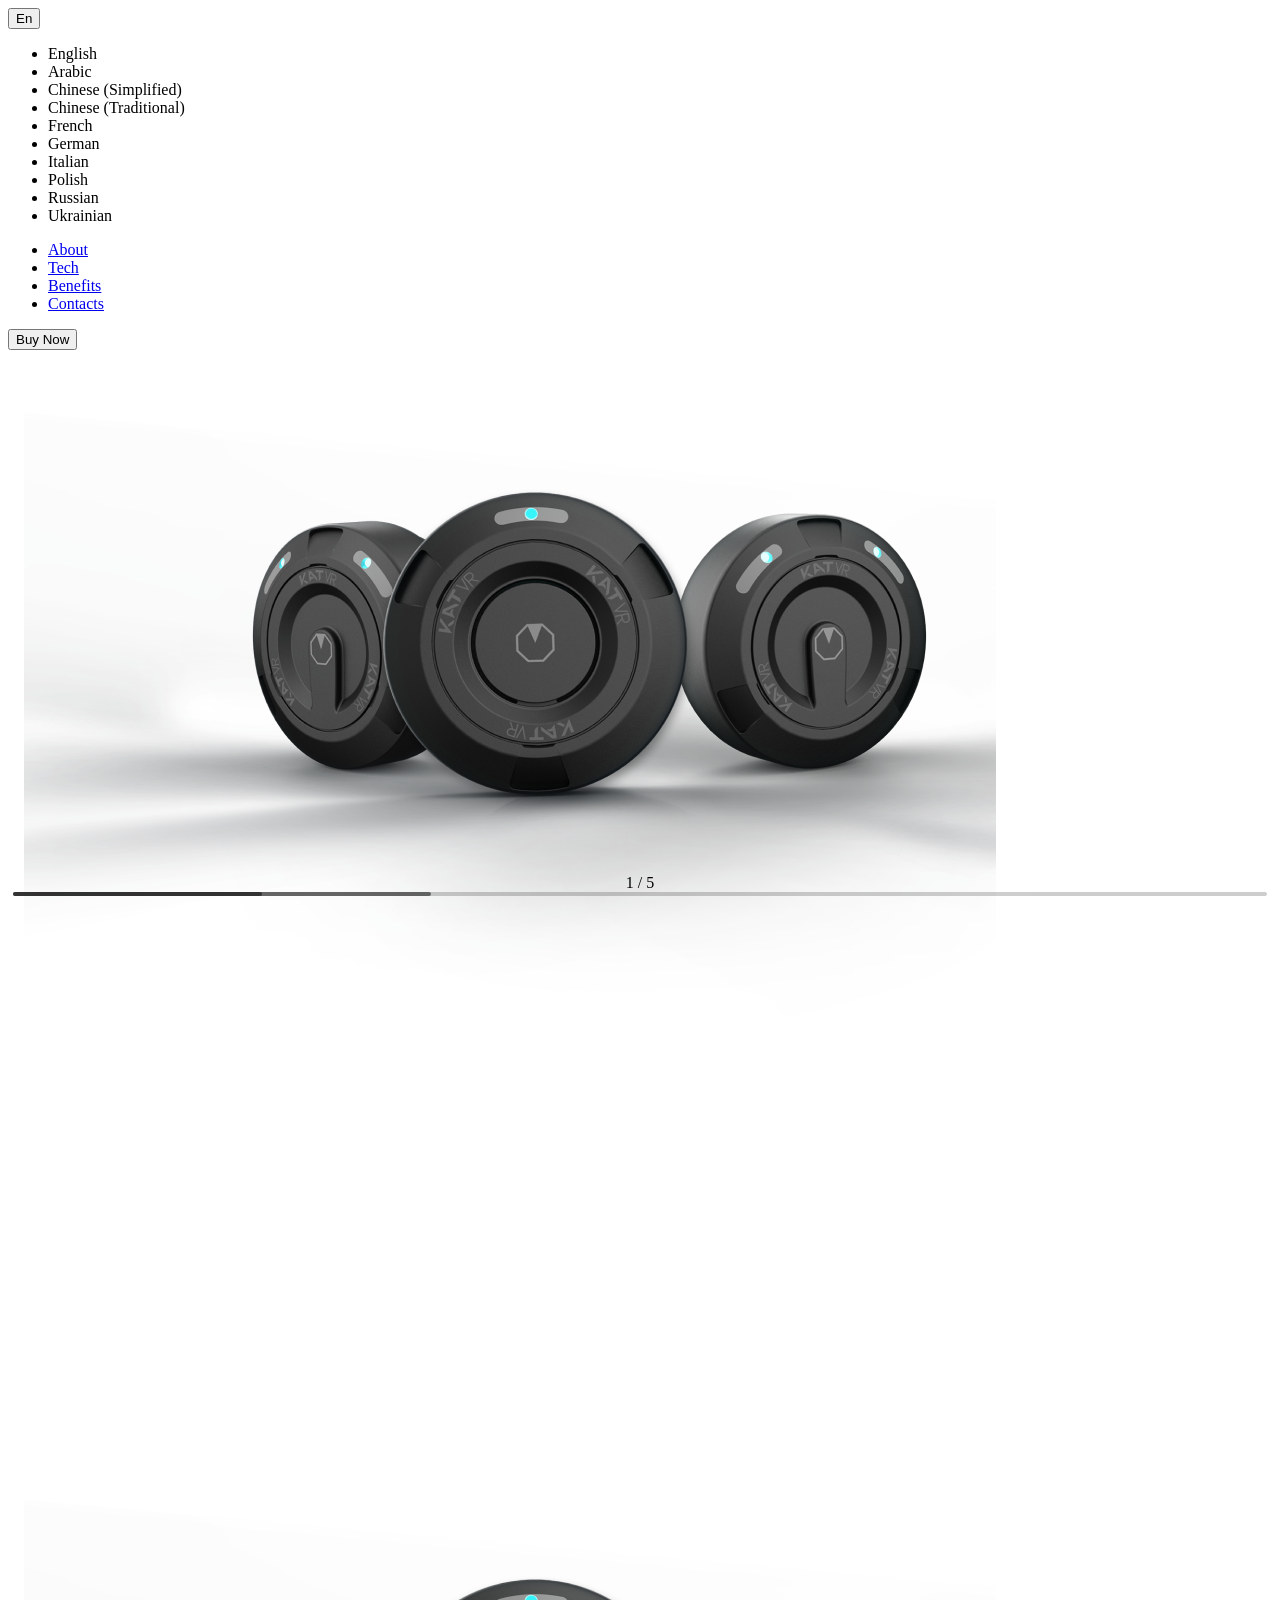
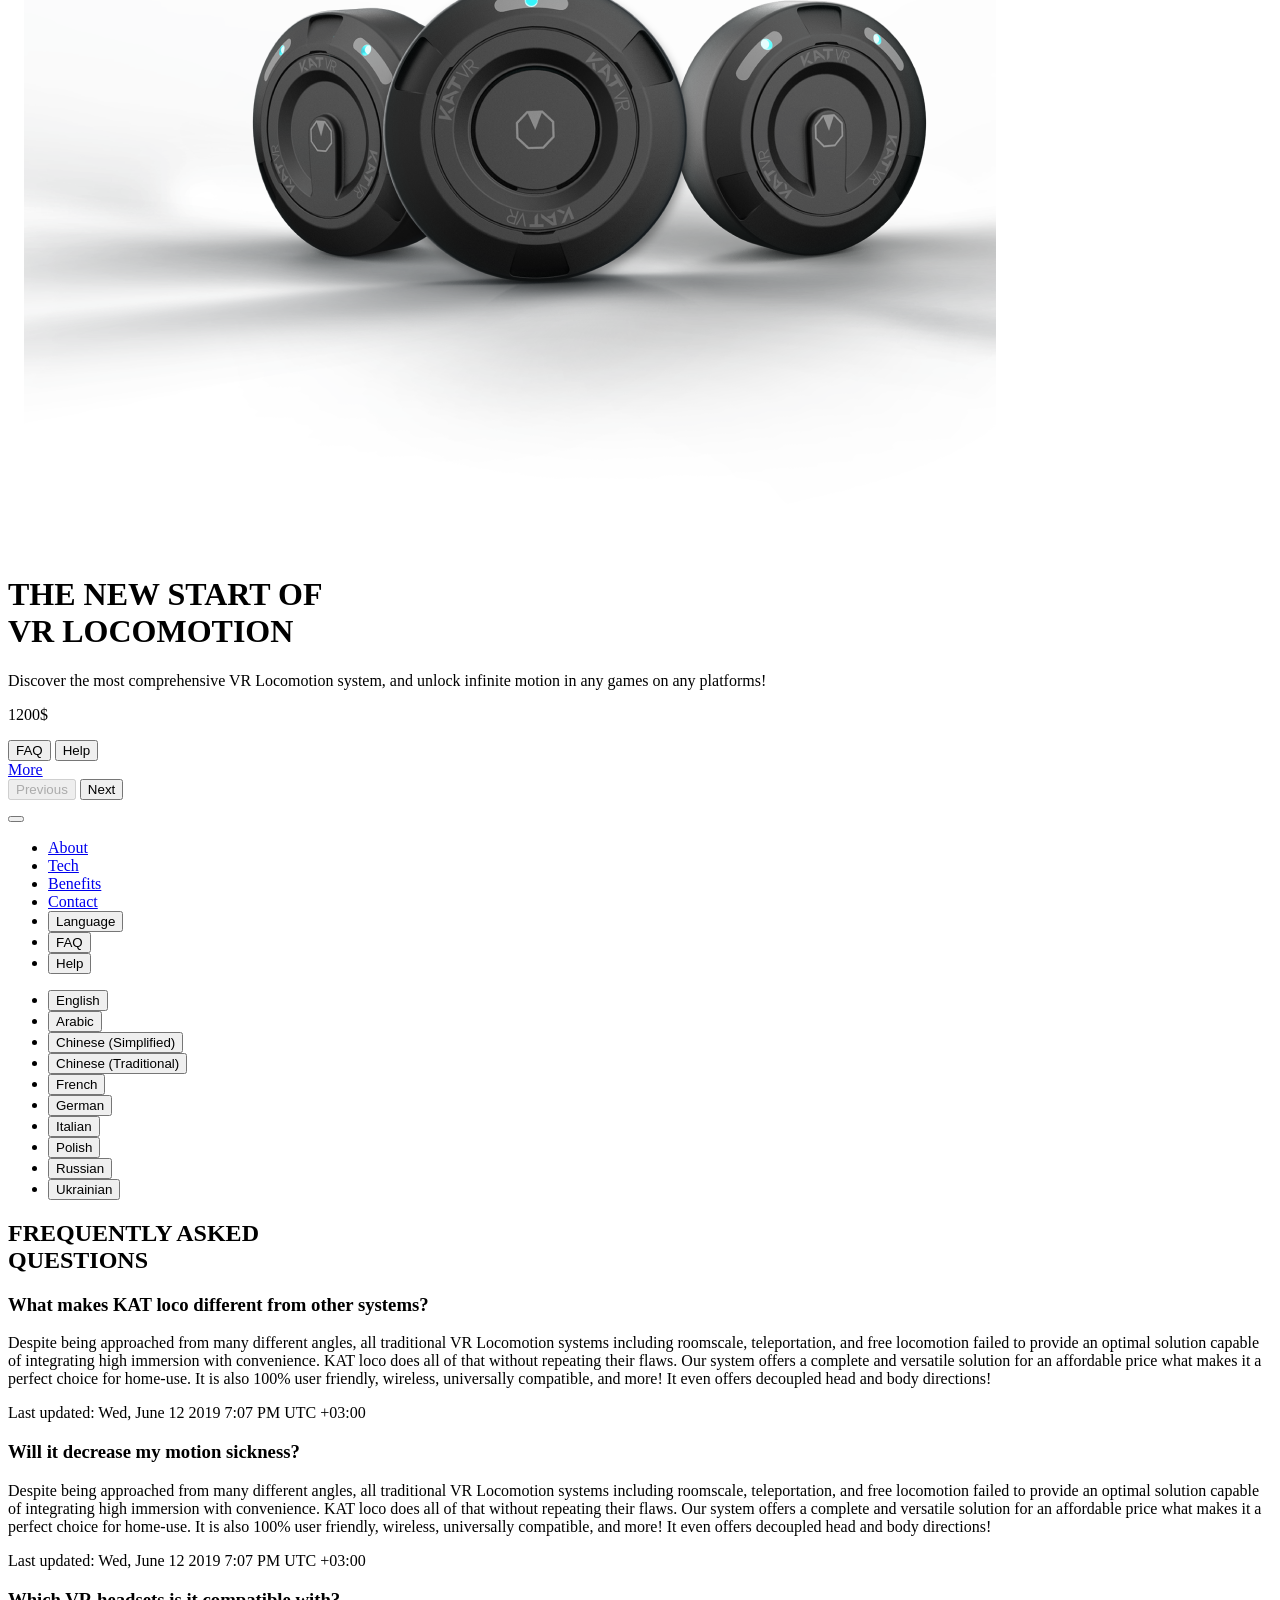
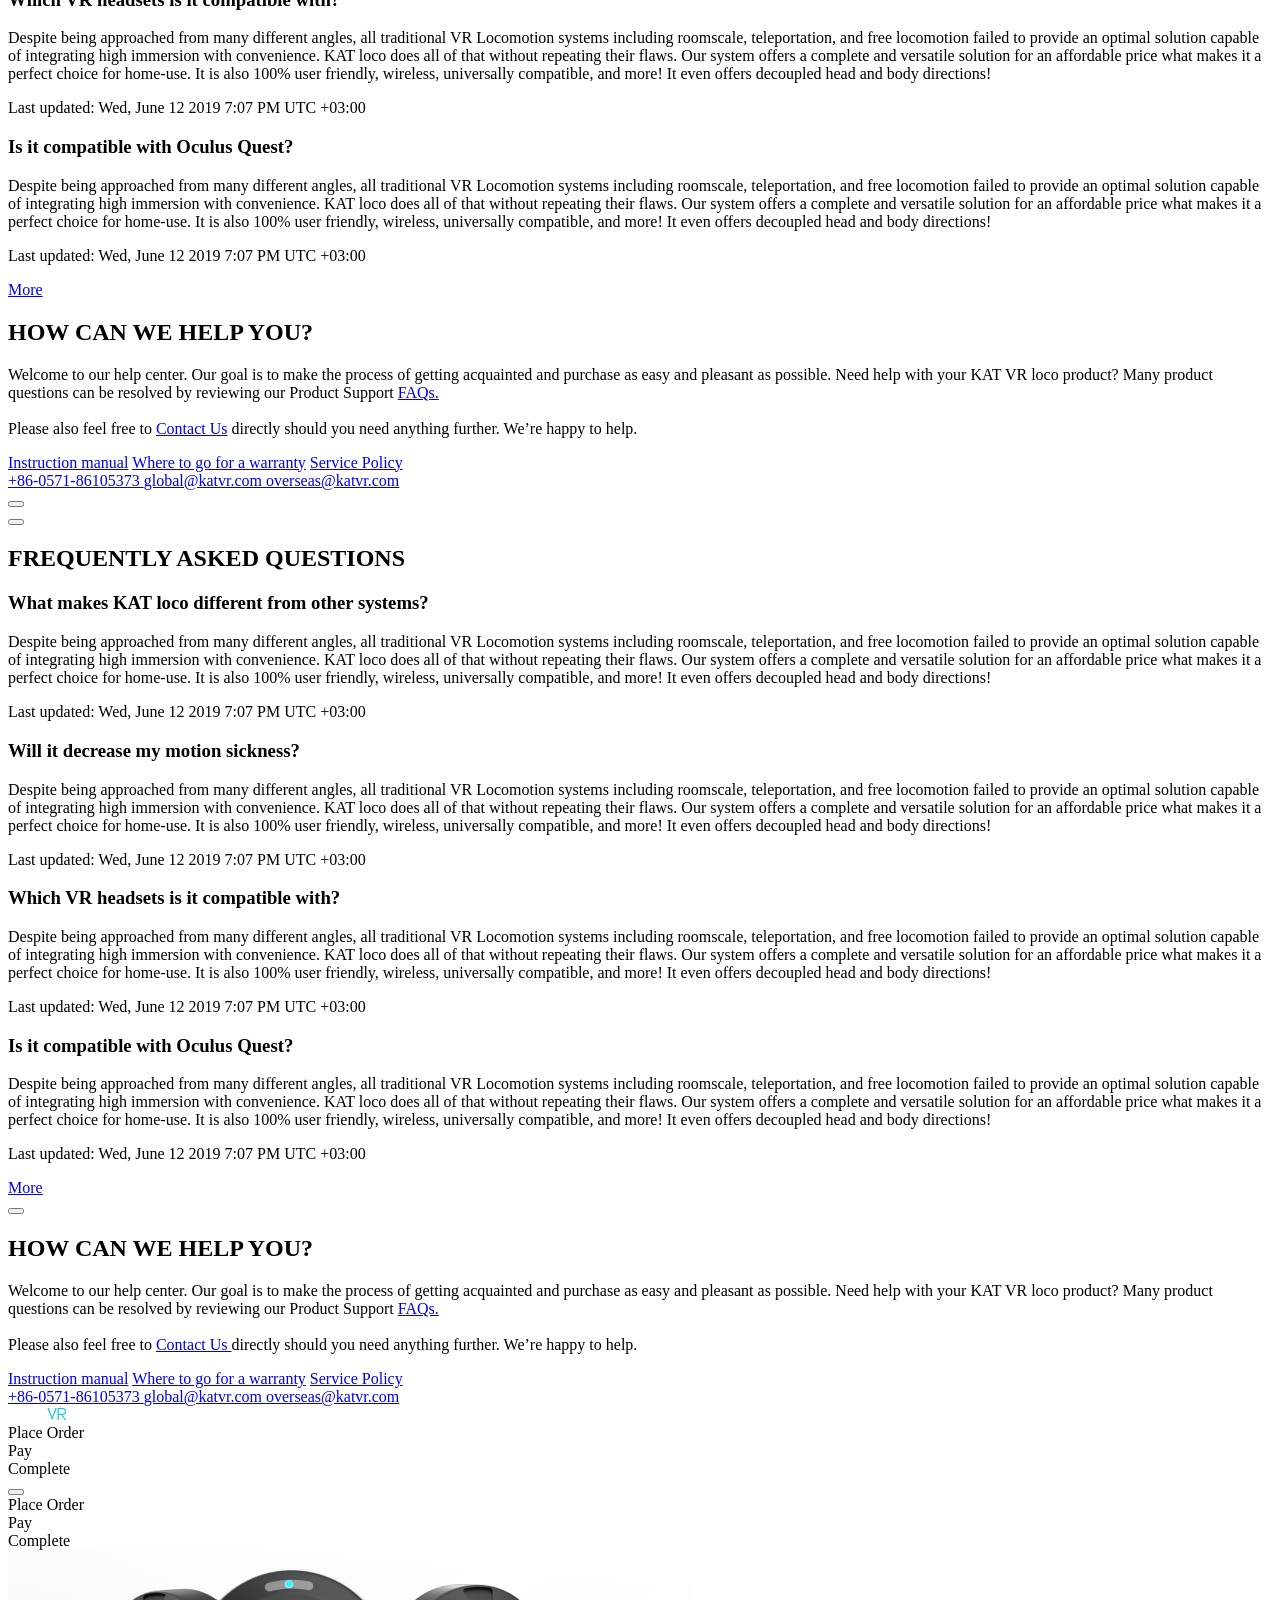
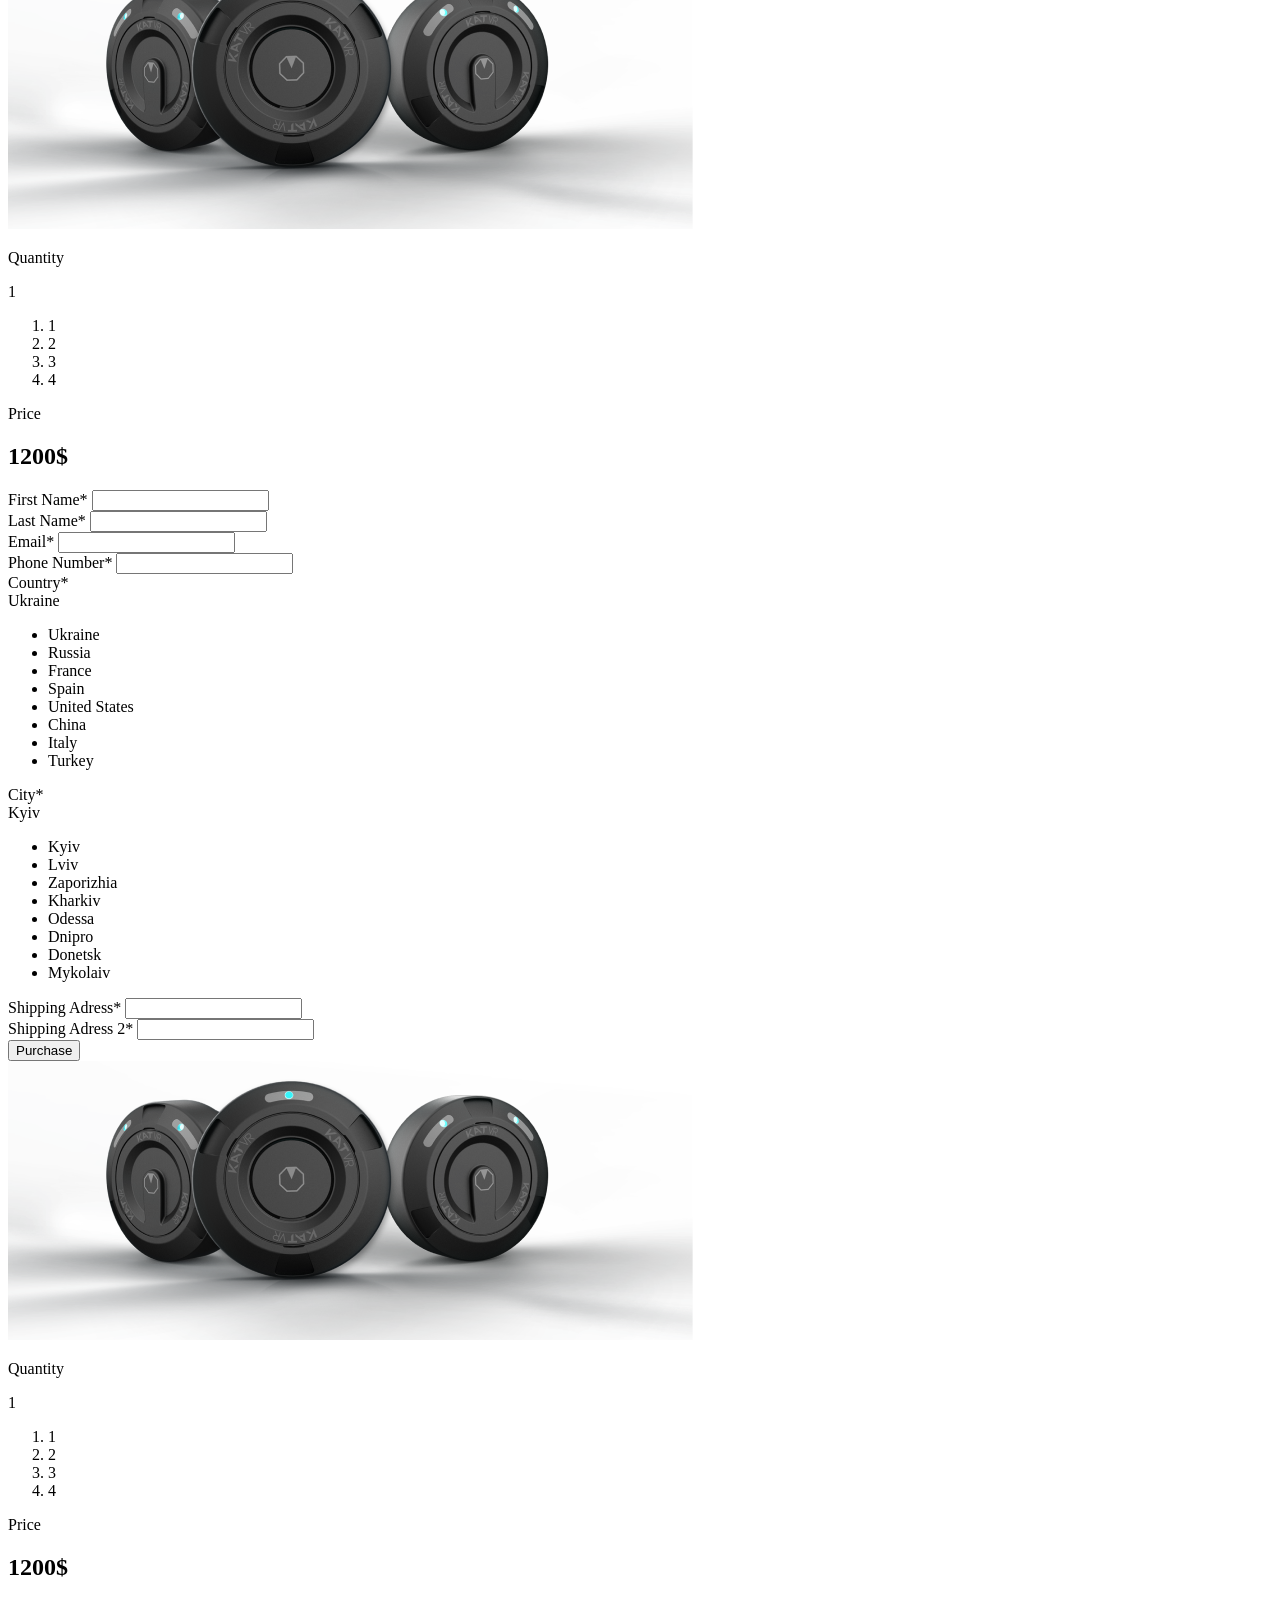
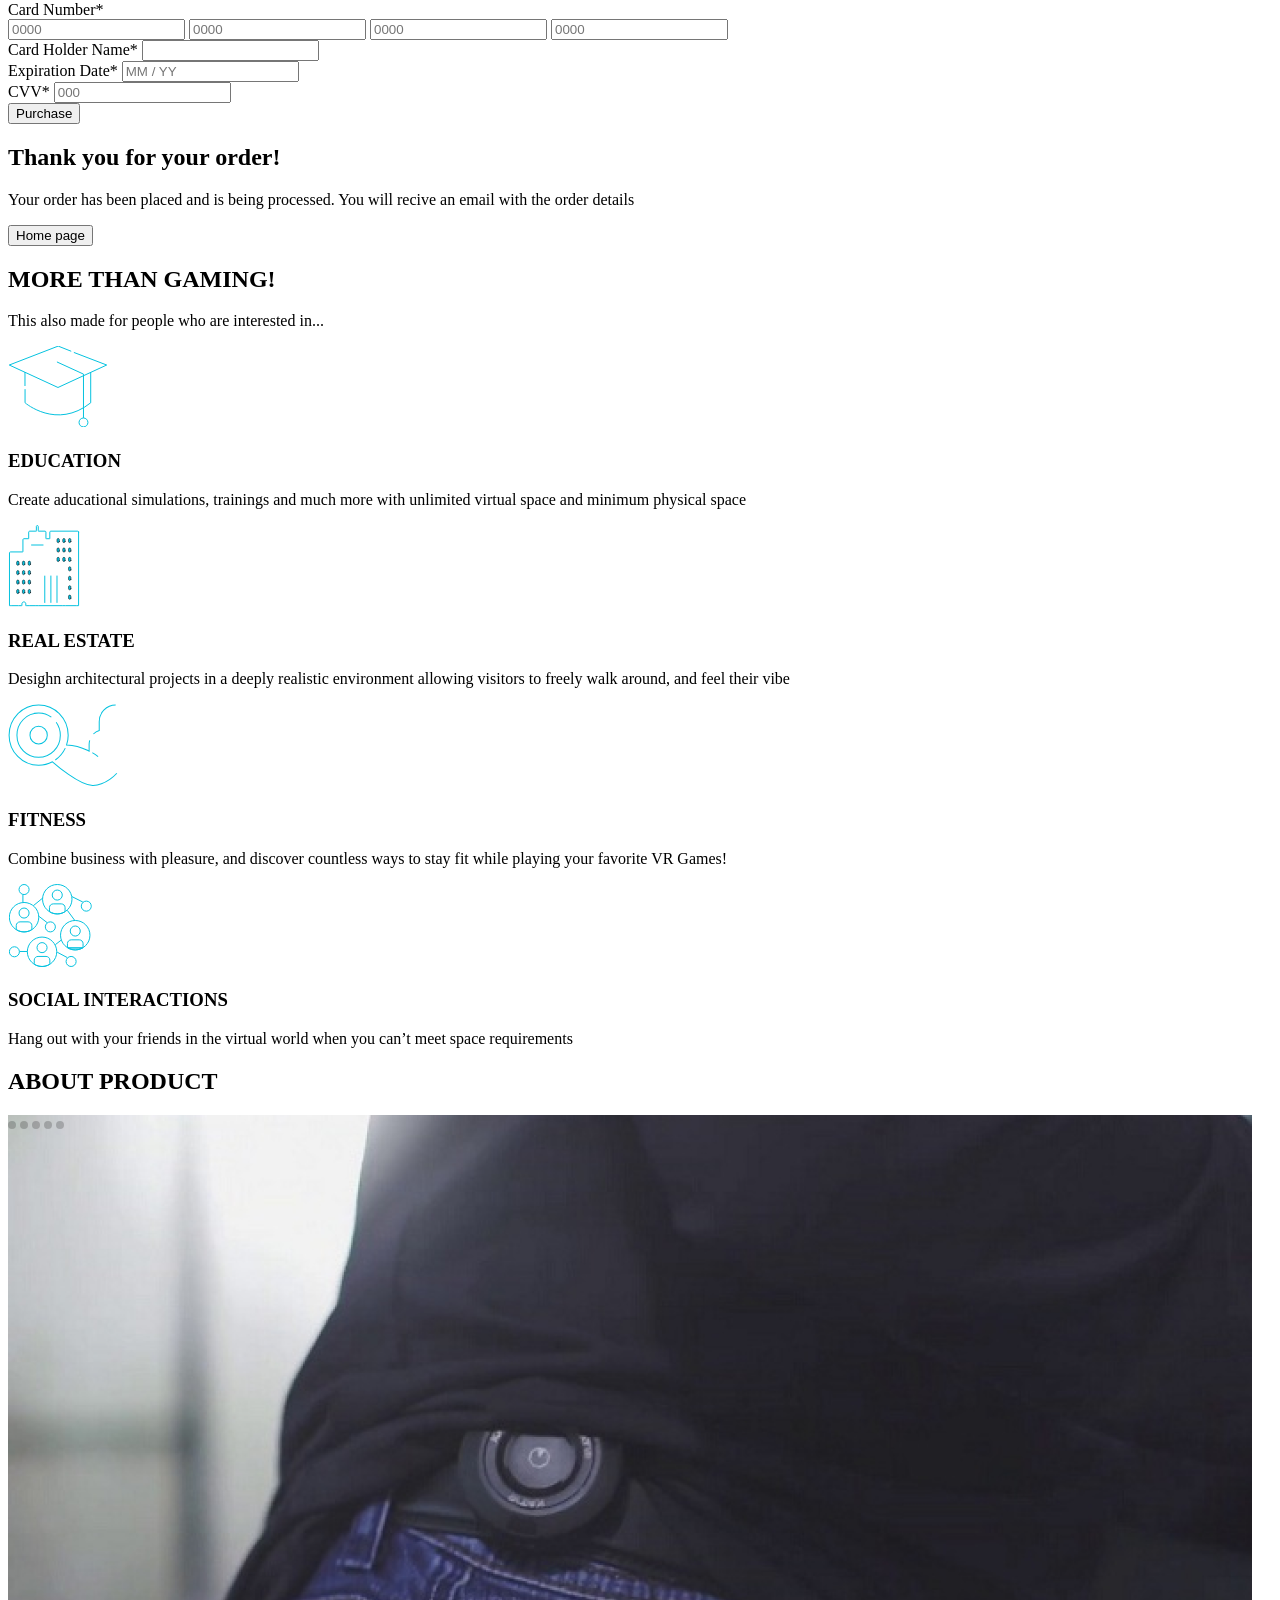
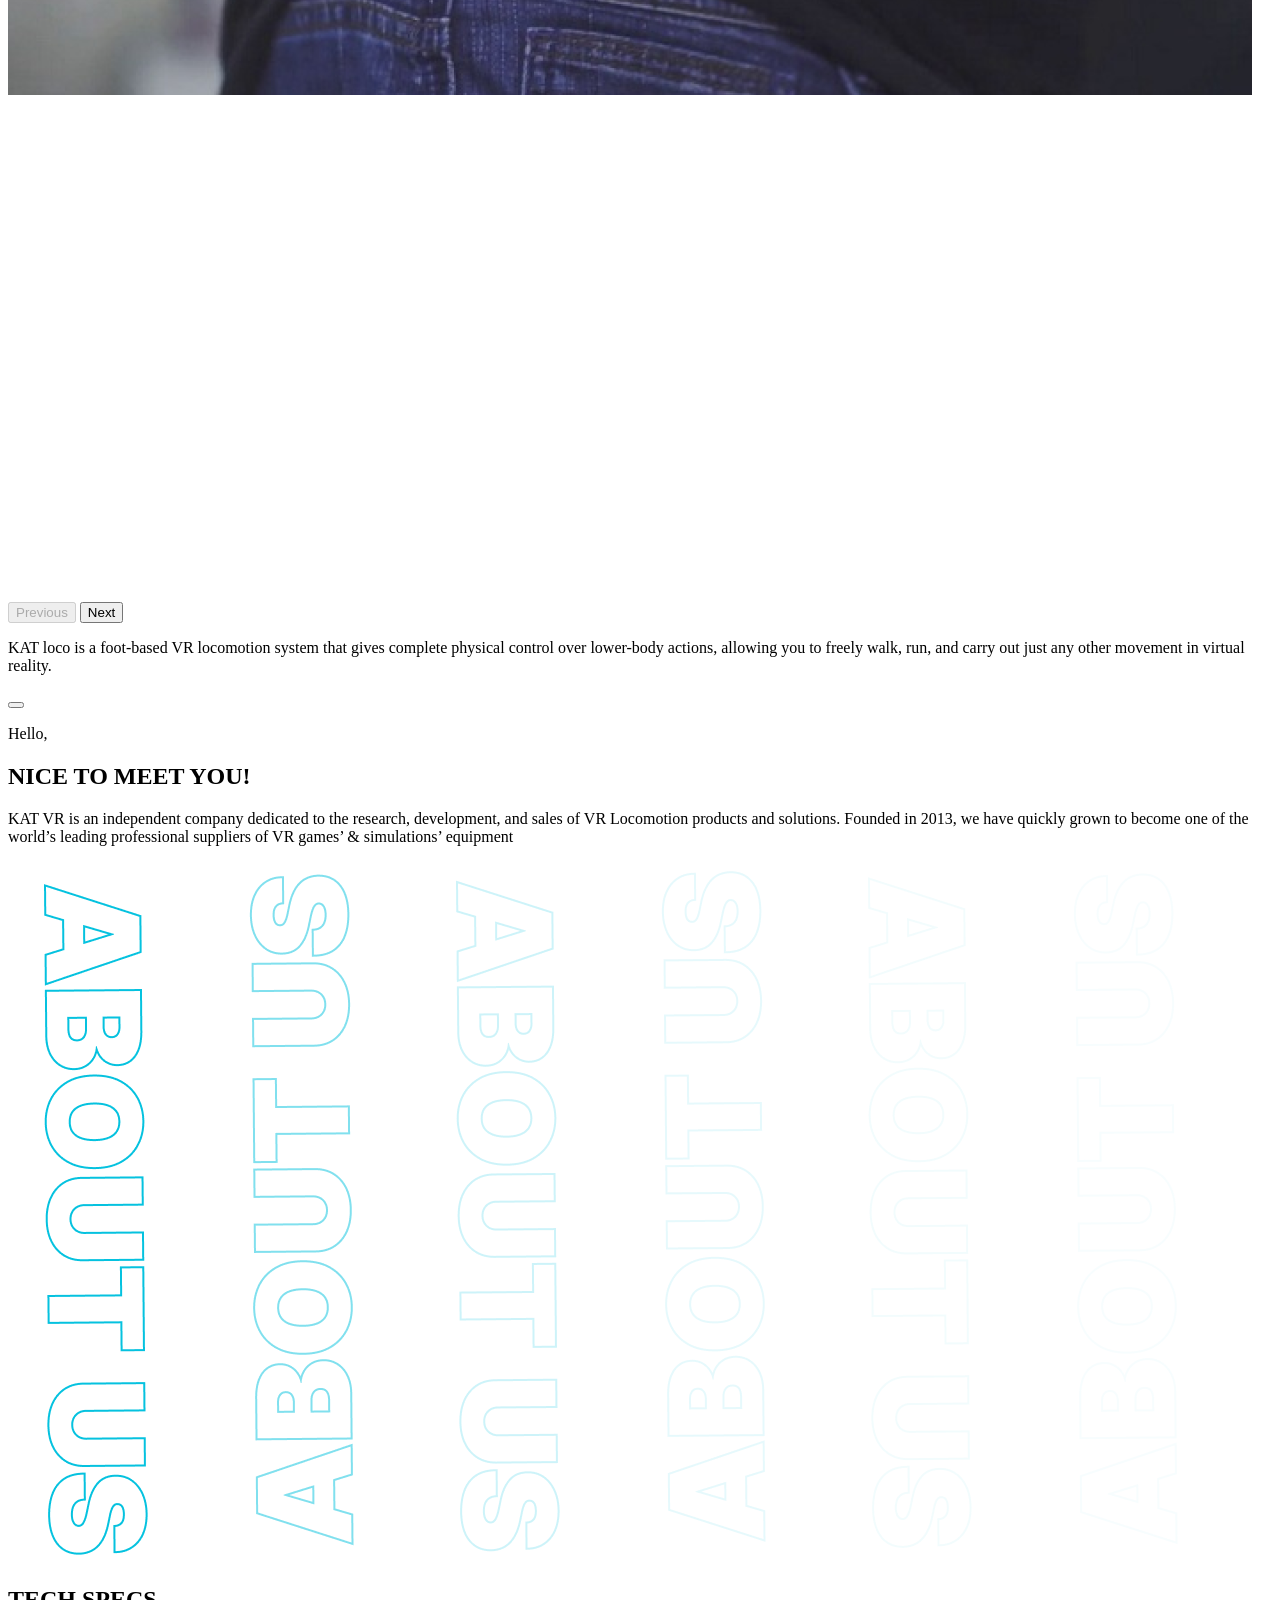
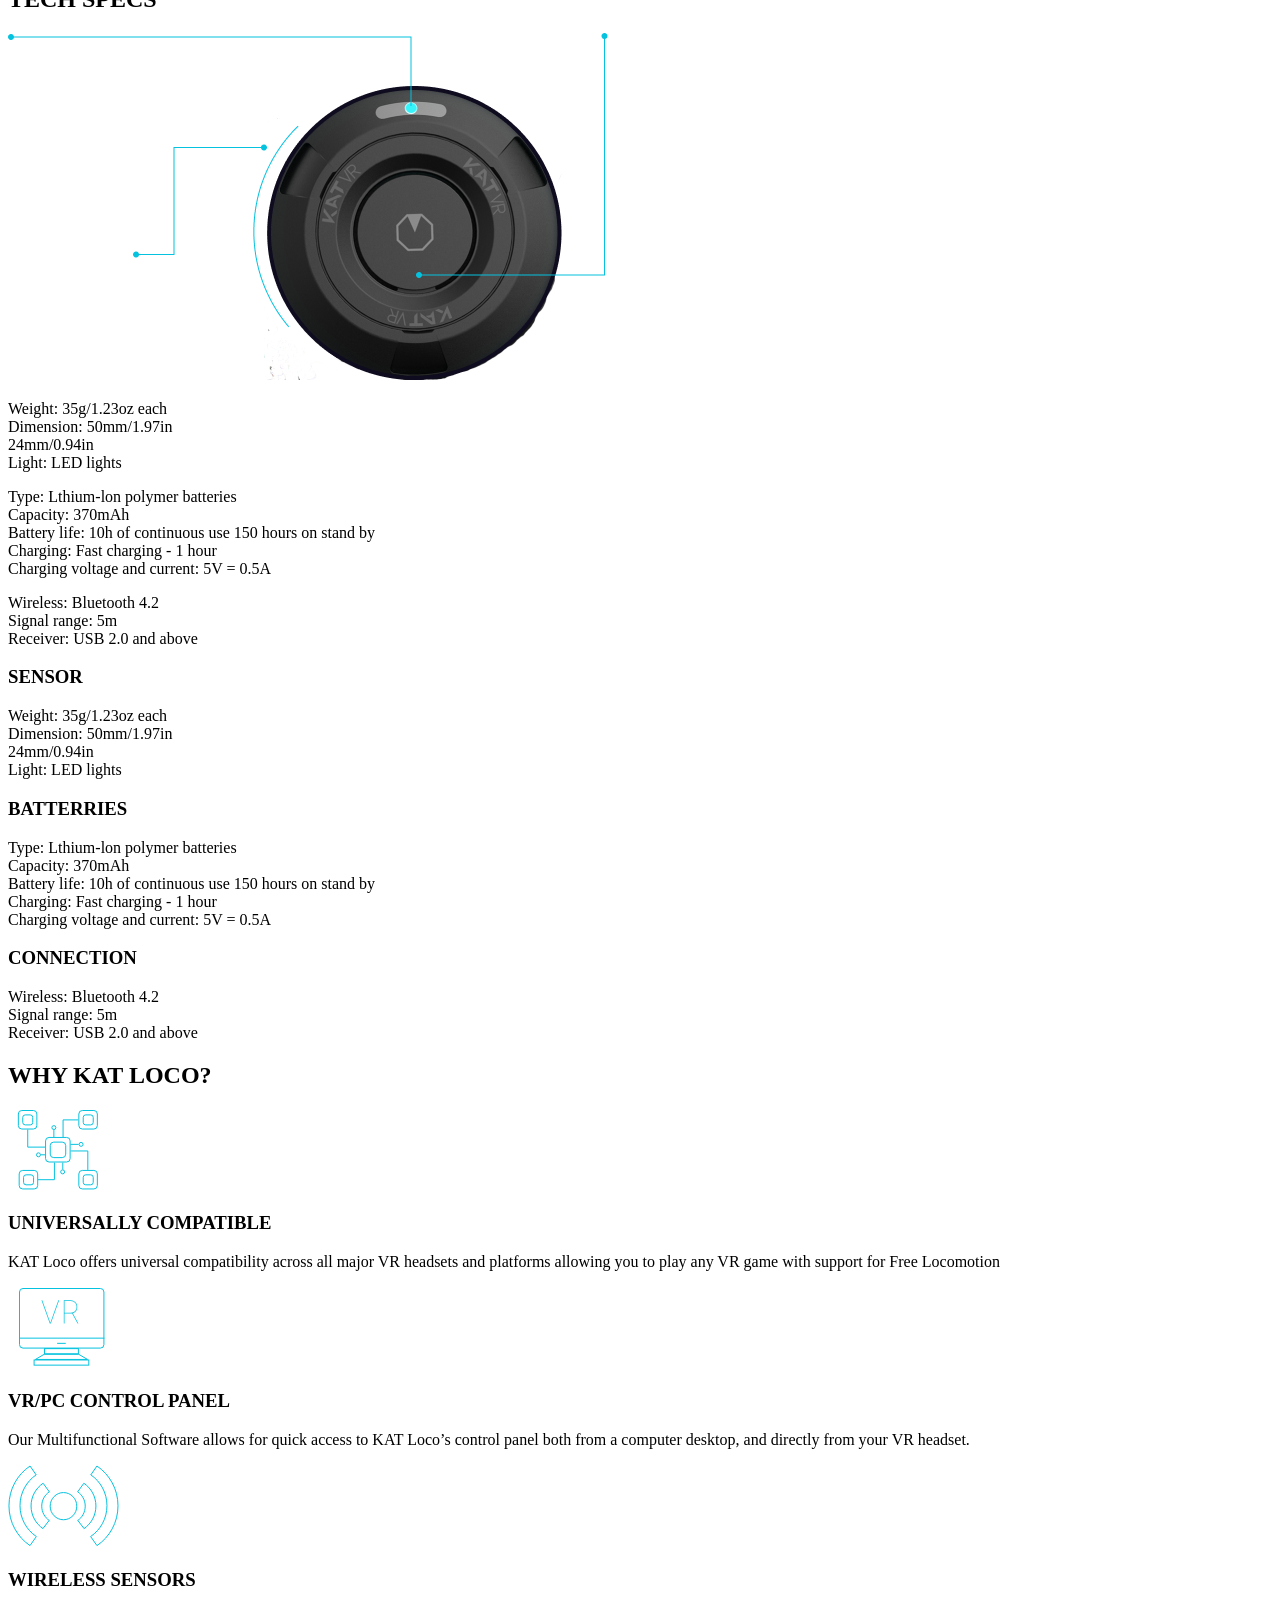
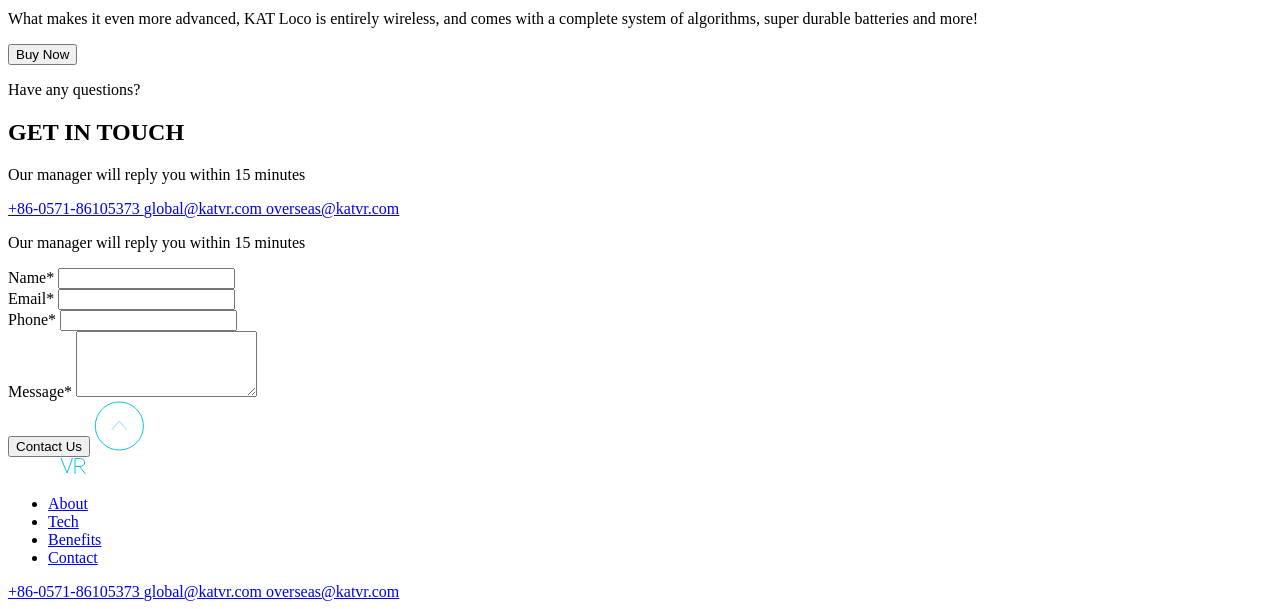
==== commit b1a032d1: "fix some errors" ====
--- a/src/index.html
+++ b/src/index.html
@@ -1,5 +1,8 @@
 <!doctype html>
-<html lang="en" class="page">
+<html
+  lang="en"
+  class="page"
+>
   <head>
     <meta charset="UTF-8" />
     <meta
@@ -11,7 +14,11 @@
       rel="stylesheet"
       href="./styles/main.css"
     />
-    <link rel="icon shortcut" href="./images/icons/logo-title.svg" type="image/svg+xml">
+    <link
+      rel="icon shortcut"
+      href="./images/icons/logo-title.svg"
+      type="image/svg+xml"
+    />
     <link
       rel="preconnect"
       href="https://fonts.googleapis.com"
@@ -25,66 +32,162 @@
       href="https://fonts.googleapis.com/css2?family=Inter:ital,opsz,wght@0,14..32,100..900;1,14..32,100..900&display=swap"
       rel="stylesheet"
     />
-    <link rel="stylesheet" href="https://cdn.jsdelivr.net/npm/swiper@11/swiper-bundle.min.css">
-    <script src="https://cdn.jsdelivr.net/npm/swiper@11/swiper-bundle.min.js" defer></script>
-    <script type="module" src="scripts/main.js"></script>
+    <link
+      rel="stylesheet"
+      href="https://cdn.jsdelivr.net/npm/swiper@11/swiper-bundle.min.css"
+    />
+    <script
+      src="https://cdn.jsdelivr.net/npm/swiper@11/swiper-bundle.min.js"
+      defer
+    ></script>
+    <script
+      type="module"
+      src="scripts/main.js"
+    ></script>
   </head>
   <body class="body">
     <header class="header">
       <div class="container">
         <div class="top-bar">
           <div class="top-bar__left">
-            <a href="#" class="top-bar__logo"></a>
+            <a
+              href="#"
+              class="top-bar__logo"
+            ></a>
 
             <div class="dropdown">
-              <button type="button" class="dropdown__trigger top-bar__lang">
+              <button
+                type="button"
+                class="dropdown__trigger top-bar__lang"
+              >
                 En
               </button>
 
               <div class="dropdown__content">
                 <ul class="dropdown__list">
-                  <li class="dropdown__item" data-lang="En">English</li>
-                  <li class="dropdown__item" data-lang="Ar">Arabic</li>
-                  <li class="dropdown__item" data-lang="ChS">Chinese (Simplified)</li>
-                  <li class="dropdown__item" data-lang="ChT">Chinese (Traditional)</li>
-                  <li class="dropdown__item" data-lang="Fr">French</li>
-                  <li class="dropdown__item" data-lang="Ge">German</li>
-                  <li class="dropdown__item" data-lang="It">Italian</li>
-                  <li class="dropdown__item" data-lang="Po">Polish</li>
-                  <li class="dropdown__item" data-lang="Ru">Russian</li>
-                  <li class="dropdown__item" data-lang="Ua">Ukrainian</li>
+                  <li
+                    class="dropdown__item"
+                    data-lang="En"
+                  >
+                    English
+                  </li>
+                  <li
+                    class="dropdown__item"
+                    data-lang="Ar"
+                  >
+                    Arabic
+                  </li>
+                  <li
+                    class="dropdown__item"
+                    data-lang="ChS"
+                  >
+                    Chinese (Simplified)
+                  </li>
+                  <li
+                    class="dropdown__item"
+                    data-lang="ChT"
+                  >
+                    Chinese (Traditional)
+                  </li>
+                  <li
+                    class="dropdown__item"
+                    data-lang="Fr"
+                  >
+                    French
+                  </li>
+                  <li
+                    class="dropdown__item"
+                    data-lang="Ge"
+                  >
+                    German
+                  </li>
+                  <li
+                    class="dropdown__item"
+                    data-lang="It"
+                  >
+                    Italian
+                  </li>
+                  <li
+                    class="dropdown__item"
+                    data-lang="Po"
+                  >
+                    Polish
+                  </li>
+                  <li
+                    class="dropdown__item"
+                    data-lang="Ru"
+                  >
+                    Russian
+                  </li>
+                  <li
+                    class="dropdown__item"
+                    data-lang="Ua"
+                  >
+                    Ukrainian
+                  </li>
                 </ul>
               </div>
             </div>
           </div>
-
 
           <div class="top-bar__menu">
             <nav class="top-bar__nav nav">
               <ul class="nav__list">
                 <li class="nav__item">
-                  <a href="#about" class="nav__link">About</a>
+                  <a
+                    href="#about"
+                    class="nav__link"
+                  >
+                    About
+                  </a>
                 </li>
 
                 <li class="nav__item">
-                  <a href="#tech" class="nav__link">Tech</a>
+                  <a
+                    href="#tech"
+                    class="nav__link"
+                  >
+                    Tech
+                  </a>
                 </li>
 
                 <li class="nav__item">
-                  <a href="#benefits" class="nav__link">Benefits</a>
+                  <a
+                    href="#benefits"
+                    class="nav__link"
+                  >
+                    Benefits
+                  </a>
                 </li>
 
                 <li class="nav__item">
-                  <a href="#contact" class="nav__link">Contacts</a>
+                  <a
+                    href="#contact"
+                    class="nav__link"
+                  >
+                    Contacts
+                  </a>
                 </li>
               </ul>
             </nav>
 
-            <button type="button" class="top-bar__btn-buy button buy-btn">Buy Now</button>
+            <button
+              type="button"
+              class="top-bar__btn-buy button buy-btn"
+            >
+              Buy Now
+            </button>
           </div>
 
-          <a href="#menu" class="top-bar__link-menu">
-            <img src="./images/icons/menu.svg" alt="Menu" class="top-bar__burger-menu">
+          <a
+            href="#menu"
+            class="top-bar__link-menu"
+          >
+            <img
+              src="./images/icons/menu.svg"
+              alt="Menu"
+              class="top-bar__burger-menu"
+            />
           </a>
         </div>
 
@@ -94,84 +197,161 @@
               <div class="slider__wrapper swiper-wrapper">
                 <div class="slider__slide swiper-slide">
                   <picture>
-                    <source media="(min-width: 768px)" srcset="images/header/first-tb.png">
-                    <source media="(min-width: 1280px)" srcset="images/header/first-dk.png">
-                    <img src="./images/header/first-mb.png" alt="KAT" class="slider__img slider__img--full header__image header__img">
+                    <source
+                      media="(min-width: 768px)"
+                      srcset="images/header/first-tb.png"
+                    />
+                    <source
+                      media="(min-width: 1280px)"
+                      srcset="images/header/first-dk.png"
+                    />
+                    <img
+                      src="./images/header/first-mb.png"
+                      alt="KAT"
+                      class="slider__img slider__img--full header__image header__img"
+                    />
                   </picture>
                 </div>
 
                 <div class="slider__slide swiper-slide">
                   <picture>
-                    <source media="(min-width: 1280px)" srcset="images/slider/img1.png">
-                    <img src="images/slider/img1.png" alt="KAT locos" class="slider__img slider__img--full">
+                    <source
+                      media="(min-width: 1280px)"
+                      srcset="images/slider/img1.png"
+                    />
+                    <img
+                      src="images/slider/img1.png"
+                      alt="KAT locos"
+                      class="slider__img slider__img--full"
+                    />
                   </picture>
                 </div>
 
                 <div class="slider__slide swiper-slide">
                   <picture>
-                    <source media="(min-width: 1280px)" srcset="images/slider/img3.png">
-                    <img src="images/header/first-dk.png" alt="KAT loco" class="slider__img slider__img--full">
+                    <source
+                      media="(min-width: 1280px)"
+                      srcset="images/slider/img3.png"
+                    />
+                    <img
+                      src="images/header/first-dk.png"
+                      alt="KAT loco"
+                      class="slider__img slider__img--full"
+                    />
                   </picture>
                 </div>
               </div>
             </div>
 
             <picture class="header__img-mb">
-              <source media="(min-width: 768px)" srcset="images/header/first-tb.png">
-              <source media="(min-width: 1280px)" srcset="images/header/first-dk.png">
-              <img src="./images/header/first-mb.png" alt="KAT" class="slider__img slider__img--full header__image header__img">
+              <source
+                media="(min-width: 768px)"
+                srcset="images/header/first-tb.png"
+              />
+              <source
+                media="(min-width: 1280px)"
+                srcset="images/header/first-dk.png"
+              />
+              <img
+                src="./images/header/first-mb.png"
+                alt="KAT"
+                class="slider__img slider__img--full header__image header__img"
+              />
             </picture>
           </div>
 
           <div class="header__content">
             <h1 class="header__title">
               <span>THE NEW START OF</span>
-              <br>
+              <br />
               <span class="accent">VR LOCOMOTION</span>
             </h1>
 
             <div class="header__info">
               <p class="header__text">
-                Discover the most comprehensive VR Locomotion system, and unlock infinite motion in any games on any platforms!
+                Discover the most comprehensive VR Locomotion system, and unlock
+                infinite motion in any games on any platforms!
               </p>
 
-              <p class="header__price">
-                1200$
-              </p>
-
-              <a href="#" class="header__play-btn play-button"></a>
+              <p class="header__price">1200$</p>
+
+              <a
+                href="#"
+                class="header__play-btn play-button"
+              ></a>
             </div>
           </div>
         </div>
 
         <div class="header__bottom">
           <div class="header__help">
-            <button type="button" class="header__faq-btn faq-module-btn">FAQ</button>
-            <button type="button" class="header__help-btn help-module-btn">Help</button>
-
+            <button
+              type="button"
+              class="header__faq-btn faq-module-btn"
+            >
+              FAQ
+            </button>
+            <button
+              type="button"
+              class="header__help-btn help-module-btn"
+            >
+              Help
+            </button>
           </div>
 
-          <a href="#more" class="header__more-btn more-btn">More</a>
+          <a
+            href="#more"
+            class="header__more-btn more-btn"
+          >
+            More
+          </a>
 
           <div class="header__navigation slider__bottom">
             <div class="slider__buttons">
-              <button type="button" class="header__prev-btn slider__button">Previous </button>
-              <button type="button" class="header__next-btn slider__button">Next </button>
-            </div>
-            <div class="header__scrollbar slider__scrollbar swiper-scrollbar"></div>
+              <button
+                type="button"
+                class="header__prev-btn slider__button"
+              >
+                Previous
+              </button>
+              <button
+                type="button"
+                class="header__next-btn slider__button"
+              >
+                Next
+              </button>
+            </div>
+            <div
+              class="header__scrollbar slider__scrollbar swiper-scrollbar"
+            ></div>
           </div>
         </div>
       </div>
     </header>
 
-    <aside class="page__menu" id="menu">
+    <aside
+      class="page__menu"
+      id="menu"
+    >
       <div class="menu">
         <div class="container menu__container">
           <div class="menu__top-bar">
-            <button type="button" class="icon icon--back menu__back" style="display: none;"><a href="#menu"></a></button>
-
-            <a href="#" class="menu__link-close">
-              <img src="./images/icons/close.svg" alt="Close" class="menu__burger-close">
+            <button
+              type="button"
+              class="icon icon--back menu__back hidden"
+            >
+              <a href="#menu"></a>
+            </button>
+
+            <a
+              href="#"
+              class="menu__link-close"
+            >
+              <img
+                src="./images/icons/close.svg"
+                alt="Close"
+                class="menu__burger-close"
+              />
             </a>
           </div>
 
@@ -179,25 +359,37 @@
             <nav class="nav menu__nav">
               <ul class="nav__list menu__list">
                 <li class="nav__item menu__item">
-                  <a href="#about" class="nav__link menu__link">
+                  <a
+                    href="#about"
+                    class="nav__link menu__link"
+                  >
                     <span class="menu__link-text">About</span>
                   </a>
                 </li>
 
                 <li class="nav__item menu__item">
-                  <a href="#tech" class="nav__link menu__link">
+                  <a
+                    href="#tech"
+                    class="nav__link menu__link"
+                  >
                     <span class="menu__link-text">Tech</span>
                   </a>
                 </li>
 
                 <li class="nav__item menu__item">
-                  <a href="#benefits" class="nav__link menu__link">
+                  <a
+                    href="#benefits"
+                    class="nav__link menu__link"
+                  >
                     <span class="menu__link-text">Benefits</span>
                   </a>
                 </li>
 
                 <li class="nav__item menu__item">
-                  <a href="#contact" class="nav__link menu__link">
+                  <a
+                    href="#contact"
+                    class="nav__link menu__link"
+                  >
                     <span class="menu__link-text">Contact</span>
                   </a>
                 </li>
@@ -207,17 +399,16 @@
                     type="button"
                     class="nav__link menu__link menu__btn--lang"
                   >
-                    <span class="menu__link-text">
-                      Language
-                    </span>
+                    <span class="menu__link-text">Language</span>
                   </button>
                 </li>
 
                 <li class="nav__item menu__item">
-                  <button type="button" class="nav__link menu__link menu__btn--faq">
-                    <span class="menu__link-text">
-                      FAQ
-                    </span>
+                  <button
+                    type="button"
+                    class="nav__link menu__link menu__btn--faq"
+                  >
+                    <span class="menu__link-text">FAQ</span>
                   </button>
                 </li>
 
@@ -226,62 +417,90 @@
                     type="button"
                     class="nav__link menu__link menu__btn--help"
                   >
-                    <span class="menu__link-text">
-                      Help
-                    </span>
+                    <span class="menu__link-text">Help</span>
                   </button>
                 </li>
               </ul>
             </nav>
 
-            <div class="menu__lang" style="display: none;">
+            <div class="menu__lang hidden">
               <ul class="nav__list menu__list">
-                <li class="nav__item menu__item" data-lang="En">
+                <li
+                  class="nav__item menu__item"
+                  data-lang="En"
+                >
                   <button class="nav__link menu__link">
                     <span class="menu__link-text">English</span>
                   </button>
                 </li>
-                <li class="nav__item menu__item" data-lang="Ar">
+                <li
+                  class="nav__item menu__item"
+                  data-lang="Ar"
+                >
                   <button class="nav__link menu__link">
                     <span class="menu__link-text">Arabic</span>
                   </button>
                 </li>
-                <li class="nav__item menu__item" data-lang="ChS">
+                <li
+                  class="nav__item menu__item"
+                  data-lang="ChS"
+                >
                   <button class="nav__link menu__link">
                     <span class="menu__link-text">Chinese (Simplified)</span>
                   </button>
                 </li>
-                <li class="nav__item menu__item" data-lang="ChT">
+                <li
+                  class="nav__item menu__item"
+                  data-lang="ChT"
+                >
                   <button class="nav__link menu__link">
                     <span class="menu__link-text">Chinese (Traditional)</span>
                   </button>
                 </li>
-                <li class="nav__item menu__item" data-lang="Fr">
+                <li
+                  class="nav__item menu__item"
+                  data-lang="Fr"
+                >
                   <button class="nav__link menu__link">
                     <span class="menu__link-text">French</span>
                   </button>
                 </li>
-                <li class="nav__item menu__item" data-lang="Ge">
+                <li
+                  class="nav__item menu__item"
+                  data-lang="Ge"
+                >
                   <button class="nav__link menu__link">
                     <span class="menu__link-text">German</span>
                   </button>
                 </li>
-                <li class="nav__item menu__item" data-lang="It">
+                <li
+                  class="nav__item menu__item"
+                  data-lang="It"
+                >
                   <button class="nav__link menu__link">
                     <span class="menu__link-text">Italian</span>
                   </button>
                 </li>
-                <li class="nav__item menu__item" data-lang="Po">
+                <li
+                  class="nav__item menu__item"
+                  data-lang="Po"
+                >
                   <button class="nav__link menu__link">
                     <span class="menu__link-text">Polish</span>
                   </button>
                 </li>
-                <li class="nav__item menu__item" data-lang="Ru">
+                <li
+                  class="nav__item menu__item"
+                  data-lang="Ru"
+                >
                   <button class="nav__link menu__link">
                     <span class="menu__link-text">Russian</span>
                   </button>
                 </li>
-                <li class="nav__item menu__item" data-lang="Ua">
+                <li
+                  class="nav__item menu__item"
+                  data-lang="Ua"
+                >
                   <button class="nav__link menu__link">
                     <span class="menu__link-text">Ukrainian</span>
                   </button>
@@ -289,90 +508,143 @@
               </ul>
             </div>
 
-            <div class="faq menu__faq" id="menu__faq" style="display: none;">
+            <div
+              class="faq menu__faq"
+              id="menu__faq hidden"
+            >
               <h2 class="faq__title">
-                <span>FREQUENTLY ASKED</span><br><span class="accent">QUESTIONS</span>
+                <span>FREQUENTLY ASKED</span>
+                <br />
+                <span class="accent">QUESTIONS</span>
               </h2>
 
               <div class="faq__questions">
                 <div class="faq__question">
-                  <h3 class="faq__question-title">What makes KAT loco different from other systems?</h3>
+                  <h3 class="faq__question-title">
+                    What makes KAT loco different from other systems?
+                  </h3>
 
                   <p class="faq__text">
-                    Despite being approached from many different angles, all traditional VR Locomotion systems including roomscale,
-                    teleportation, and free locomotion failed to provide an optimal solution capable of integrating high immersion with
-                    convenience. KAT loco does all of that without repeating their flaws. Our system offers a complete and versatile
-                    solution for an affordable price what makes it a perfect choice for home-use. It is also 100% user friendly, wireless,
-                    universally compatible, and more! It even offers decoupled head and body directions!
+                    Despite being approached from many different angles, all
+                    traditional VR Locomotion systems including roomscale,
+                    teleportation, and free locomotion failed to provide an
+                    optimal solution capable of integrating high immersion with
+                    convenience. KAT loco does all of that without repeating
+                    their flaws. Our system offers a complete and versatile
+                    solution for an affordable price what makes it a perfect
+                    choice for home-use. It is also 100% user friendly,
+                    wireless, universally compatible, and more! It even offers
+                    decoupled head and body directions!
                   </p>
 
-                  <p class="faq__date text-third">Last updated: Wed, June 12 2019 7:07 PM UTC +03:00</p>
+                  <p class="faq__date text-third">
+                    Last updated: Wed, June 12 2019 7:07 PM UTC +03:00
+                  </p>
                 </div>
 
                 <div class="faq__question">
-                  <h3 class="faq__question-title">Will it decrease my motion sickness?</h3>
+                  <h3 class="faq__question-title">
+                    Will it decrease my motion sickness?
+                  </h3>
 
                   <p class="faq__text">
-                    Despite being approached from many different angles, all traditional VR Locomotion systems including roomscale,
-                    teleportation, and free locomotion failed to provide an optimal solution capable of integrating high immersion with
-                    convenience. KAT loco does all of that without repeating their flaws. Our system offers a complete and versatile
-                    solution for an affordable price what makes it a perfect choice for home-use. It is also 100% user friendly, wireless,
-                    universally compatible, and more! It even offers decoupled head and body directions!
+                    Despite being approached from many different angles, all
+                    traditional VR Locomotion systems including roomscale,
+                    teleportation, and free locomotion failed to provide an
+                    optimal solution capable of integrating high immersion with
+                    convenience. KAT loco does all of that without repeating
+                    their flaws. Our system offers a complete and versatile
+                    solution for an affordable price what makes it a perfect
+                    choice for home-use. It is also 100% user friendly,
+                    wireless, universally compatible, and more! It even offers
+                    decoupled head and body directions!
                   </p>
 
-                  <p class="faq__date text-third">Last updated: Wed, June 12 2019 7:07 PM UTC +03:00</p>
+                  <p class="faq__date text-third">
+                    Last updated: Wed, June 12 2019 7:07 PM UTC +03:00
+                  </p>
                 </div>
 
                 <div class="faq__question">
-                  <h3 class="faq__question-title">Which VR headsets is it compatible with?</h3>
+                  <h3 class="faq__question-title">
+                    Which VR headsets is it compatible with?
+                  </h3>
 
                   <p class="faq__text">
-                    Despite being approached from many different angles, all traditional VR Locomotion systems including roomscale,
-                    teleportation, and free locomotion failed to provide an optimal solution capable of integrating high immersion with
-                    convenience. KAT loco does all of that without repeating their flaws. Our system offers a complete and versatile
-                    solution for an affordable price what makes it a perfect choice for home-use. It is also 100% user friendly, wireless,
-                    universally compatible, and more! It even offers decoupled head and body directions!
+                    Despite being approached from many different angles, all
+                    traditional VR Locomotion systems including roomscale,
+                    teleportation, and free locomotion failed to provide an
+                    optimal solution capable of integrating high immersion with
+                    convenience. KAT loco does all of that without repeating
+                    their flaws. Our system offers a complete and versatile
+                    solution for an affordable price what makes it a perfect
+                    choice for home-use. It is also 100% user friendly,
+                    wireless, universally compatible, and more! It even offers
+                    decoupled head and body directions!
                   </p>
 
-                  <p class="faq__date text-third">Last updated: Wed, June 12 2019 7:07 PM UTC +03:00</p>
+                  <p class="faq__date text-third">
+                    Last updated: Wed, June 12 2019 7:07 PM UTC +03:00
+                  </p>
                 </div>
 
                 <div class="faq__question">
-                  <h3 class="faq__question-title">Is it compatible with Oculus Quest?</h3>
+                  <h3 class="faq__question-title">
+                    Is it compatible with Oculus Quest?
+                  </h3>
 
                   <p class="faq__text">
-                    Despite being approached from many different angles, all traditional VR Locomotion systems including roomscale,
-                    teleportation, and free locomotion failed to provide an optimal solution capable of integrating high immersion with
-                    convenience. KAT loco does all of that without repeating their flaws. Our system offers a complete and versatile
-                    solution for an affordable price what makes it a perfect choice for home-use. It is also 100% user friendly, wireless,
-                    universally compatible, and more! It even offers decoupled head and body directions!
+                    Despite being approached from many different angles, all
+                    traditional VR Locomotion systems including roomscale,
+                    teleportation, and free locomotion failed to provide an
+                    optimal solution capable of integrating high immersion with
+                    convenience. KAT loco does all of that without repeating
+                    their flaws. Our system offers a complete and versatile
+                    solution for an affordable price what makes it a perfect
+                    choice for home-use. It is also 100% user friendly,
+                    wireless, universally compatible, and more! It even offers
+                    decoupled head and body directions!
                   </p>
 
-                  <p class="faq__date text-third">Last updated: Wed, June 12 2019 7:07 PM UTC +03:00</p>
+                  <p class="faq__date text-third">
+                    Last updated: Wed, June 12 2019 7:07 PM UTC +03:00
+                  </p>
                 </div>
               </div>
 
               <div class="faq__more">
-                <a href="#more" class="faq__more-link">
+                <a
+                  href="#more"
+                  class="faq__more-link"
+                >
                   More
                 </a>
               </div>
-
-            </div>
-
-            <div class="help menu__help" style="display: none;">
+            </div>
+
+            <div class="help menu__help hidden">
               <h2 class="help__title">
-                <span>HOW CAN WE</span> <span class="accent">HELP</span> <span>YOU?</span>
+                <span>HOW CAN WE</span>
+                <span class="accent">HELP</span>
+                <span>YOU?</span>
               </h2>
 
               <p class="help__text">
                 Welcome to our help center. Our goal is to make the process of
-                getting acquainted and purchase as easy and pleasant as possible. Need help with your KAT VR loco product? Many
-                product
-                questions can be resolved by reviewing our Product Support <a href="#" class="menu__btn--faq">FAQs.</a> <br>
-                <br>
-                Please also feel free to <a href="#contact">Contact Us</a> directly should you need anything further. We’re happy to
-                help.
+                getting acquainted and purchase as easy and pleasant as
+                possible. Need help with your KAT VR loco product? Many product
+                questions can be resolved by reviewing our Product Support
+                <a
+                  href="#"
+                  class="menu__btn--faq"
+                >
+                  FAQs.
+                </a>
+                <br />
+                <br />
+                Please also feel free to
+                <a href="#contact">Contact Us</a>
+                directly should you need anything further. We’re happy to help.
               </p>
 
               <div class="help__support">
@@ -382,13 +654,22 @@
               </div>
 
               <div class="help__details">
-                <a href="tel:86057186105373" class="help__detail">
+                <a
+                  href="tel:86057186105373"
+                  class="help__detail"
+                >
                   +86-0571-86105373
                 </a>
-                <a href="mailto:global@katvr.com" class="help__detail">
+                <a
+                  href="mailto:global@katvr.com"
+                  class="help__detail"
+                >
                   global@katvr.com
                 </a>
-                <a href="tel:overseas@katvr.com" class="help__detail">
+                <a
+                  href="tel:overseas@katvr.com"
+                  class="help__detail"
+                >
                   overseas@katvr.com
                 </a>
               </div>
@@ -400,8 +681,14 @@
 
     <aside class="media-player page__aside">
       <div class="media-player__content">
-        <button type="button" class="icon icon--close media-player__close-btn"></button>
-        <div id="player" class="media-player__video"></div>
+        <button
+          type="button"
+          class="icon icon--close media-player__close-btn"
+        ></button>
+        <div
+          id="player"
+          class="media-player__video"
+        ></div>
       </div>
     </aside>
 
@@ -409,96 +696,131 @@
       <div class="faq-module__container container">
         <div class="faq-module__content">
           <div class="faq-module__wrapper">
-            <button type="button" class="faq-module__close icon icon--close"></button>
+            <button
+              type="button"
+              class="faq-module__close icon icon--close"
+            ></button>
 
             <h2 class="faq-module__title">
-              <span>FREQUENTLY ASKED</span><span class="accent">QUESTIONS</span>
+              <span>FREQUENTLY ASKED</span>
+              <span class="accent">QUESTIONS</span>
             </h2>
 
             <div class="faq-module__questions">
               <article class="accordion faq-module__question">
-                <h3 class="accordion__title">What makes KAT loco different from other systems?</h3>
+                <h3 class="accordion__title">
+                  What makes KAT loco different from other systems?
+                </h3>
 
                 <div class="accordion__content">
                   <div class="accordion__content-wrapper">
                     <p class="accordion__text">
-                      Despite being approached from many different angles, all traditional VR Locomotion systems including roomscale,
-                      teleportation, and free locomotion failed to provide an optimal solution capable of integrating high immersion
-                      with
-                      convenience. KAT loco does all of that without repeating their flaws. Our system offers a complete and versatile
-                      solution for an affordable price what makes it a perfect choice for home-use. It is also 100% user friendly,
-                      wireless,
-                      universally compatible, and more! It even offers decoupled head and body directions!
+                      Despite being approached from many different angles, all
+                      traditional VR Locomotion systems including roomscale,
+                      teleportation, and free locomotion failed to provide an
+                      optimal solution capable of integrating high immersion
+                      with convenience. KAT loco does all of that without
+                      repeating their flaws. Our system offers a complete and
+                      versatile solution for an affordable price what makes it a
+                      perfect choice for home-use. It is also 100% user
+                      friendly, wireless, universally compatible, and more! It
+                      even offers decoupled head and body directions!
                     </p>
 
-                    <p class="accordion__date text-third">Last updated: Wed, June 12 2019 7:07 PM UTC +03:00</p>
+                    <p class="accordion__date text-third">
+                      Last updated: Wed, June 12 2019 7:07 PM UTC +03:00
+                    </p>
                   </div>
                 </div>
               </article>
 
               <article class="accordion faq-module__question">
-                <h3 class="accordion__title">Will it decrease my motion sickness?</h3>
+                <h3 class="accordion__title">
+                  Will it decrease my motion sickness?
+                </h3>
 
                 <div class="accordion__content">
                   <div class="accordion__content-wrapper">
                     <p class="accordion__text">
-                      Despite being approached from many different angles, all traditional VR Locomotion systems including roomscale,
-                      teleportation, and free locomotion failed to provide an optimal solution capable of integrating high immersion
-                      with
-                      convenience. KAT loco does all of that without repeating their flaws. Our system offers a complete and versatile
-                      solution for an affordable price what makes it a perfect choice for home-use. It is also 100% user friendly,
-                      wireless,
-                      universally compatible, and more! It even offers decoupled head and body directions!
+                      Despite being approached from many different angles, all
+                      traditional VR Locomotion systems including roomscale,
+                      teleportation, and free locomotion failed to provide an
+                      optimal solution capable of integrating high immersion
+                      with convenience. KAT loco does all of that without
+                      repeating their flaws. Our system offers a complete and
+                      versatile solution for an affordable price what makes it a
+                      perfect choice for home-use. It is also 100% user
+                      friendly, wireless, universally compatible, and more! It
+                      even offers decoupled head and body directions!
                     </p>
 
-                    <p class="accordion__date text-third">Last updated: Wed, June 12 2019 7:07 PM UTC +03:00</p>
+                    <p class="accordion__date text-third">
+                      Last updated: Wed, June 12 2019 7:07 PM UTC +03:00
+                    </p>
                   </div>
                 </div>
               </article>
 
               <article class="accordion faq-module__question">
-                <h3 class="accordion__title">Which VR headsets is it compatible with?</h3>
+                <h3 class="accordion__title">
+                  Which VR headsets is it compatible with?
+                </h3>
 
                 <div class="accordion__content">
                   <div class="accordion__content-wrapper">
                     <p class="accordion__text">
-                      Despite being approached from many different angles, all traditional VR Locomotion systems including roomscale,
-                      teleportation, and free locomotion failed to provide an optimal solution capable of integrating high immersion
-                      with
-                      convenience. KAT loco does all of that without repeating their flaws. Our system offers a complete and versatile
-                      solution for an affordable price what makes it a perfect choice for home-use. It is also 100% user friendly,
-                      wireless,
-                      universally compatible, and more! It even offers decoupled head and body directions!
+                      Despite being approached from many different angles, all
+                      traditional VR Locomotion systems including roomscale,
+                      teleportation, and free locomotion failed to provide an
+                      optimal solution capable of integrating high immersion
+                      with convenience. KAT loco does all of that without
+                      repeating their flaws. Our system offers a complete and
+                      versatile solution for an affordable price what makes it a
+                      perfect choice for home-use. It is also 100% user
+                      friendly, wireless, universally compatible, and more! It
+                      even offers decoupled head and body directions!
                     </p>
 
-                    <p class="accordion__date text-third">Last updated: Wed, June 12 2019 7:07 PM UTC +03:00</p>
+                    <p class="accordion__date text-third">
+                      Last updated: Wed, June 12 2019 7:07 PM UTC +03:00
+                    </p>
                   </div>
                 </div>
               </article>
 
               <article class="accordion faq-module__question">
-                <h3 class="accordion__title">Is it compatible with Oculus Quest?</h3>
+                <h3 class="accordion__title">
+                  Is it compatible with Oculus Quest?
+                </h3>
 
                 <div class="accordion__content">
                   <div class="accordion__content-wrapper">
                     <p class="accordion__text">
-                      Despite being approached from many different angles, all traditional VR Locomotion systems including roomscale,
-                      teleportation, and free locomotion failed to provide an optimal solution capable of integrating high immersion
-                      with
-                      convenience. KAT loco does all of that without repeating their flaws. Our system offers a complete and versatile
-                      solution for an affordable price what makes it a perfect choice for home-use. It is also 100% user friendly,
-                      wireless,
-                      universally compatible, and more! It even offers decoupled head and body directions!
+                      Despite being approached from many different angles, all
+                      traditional VR Locomotion systems including roomscale,
+                      teleportation, and free locomotion failed to provide an
+                      optimal solution capable of integrating high immersion
+                      with convenience. KAT loco does all of that without
+                      repeating their flaws. Our system offers a complete and
+                      versatile solution for an affordable price what makes it a
+                      perfect choice for home-use. It is also 100% user
+                      friendly, wireless, universally compatible, and more! It
+                      even offers decoupled head and body directions!
                     </p>
 
-                    <p class="accordion__date text-third">Last updated: Wed, June 12 2019 7:07 PM UTC +03:00</p>
+                    <p class="accordion__date text-third">
+                      Last updated: Wed, June 12 2019 7:07 PM UTC +03:00
+                    </p>
                   </div>
                 </div>
               </article>
             </div>
 
             <div class="faq-module__more">
-              <a href="#more" class="faq-module__more-link more-btn">
+              <a
+                href="#more"
+                class="faq-module__more-link more-btn"
+              >
                 More
               </a>
             </div>
@@ -511,21 +833,39 @@
       <div class="help-module__container container">
         <div class="help-module__content">
           <div class="help-module__wrapper">
-            <button type="button" class="help-module__close icon icon--close"></button>
+            <button
+              type="button"
+              class="help-module__close icon icon--close"
+            ></button>
 
             <h2 class="help-module__title">
-              <span>HOW CAN WE</span> <span class="accent">HELP</span> <span>YOU?</span>
+              <span>HOW CAN WE</span>
+              <span class="accent">HELP</span>
+              <span>YOU?</span>
             </h2>
 
             <div class="help-module__main">
               <p class="help-module__text">
                 Welcome to our help center. Our goal is to make the process of
-                getting acquainted and purchase as easy and pleasant as possible. Need help with your KAT VR loco product? Many
-                product
-                questions can be resolved by reviewing our Product Support <a href="#" class="faq-module-btn help-module__service-btn">FAQs.</a> <br>
-                <br>
-                Please also feel free to <a class="help-module__service-btn" href="#contact">Contact Us</a> directly should you need anything further. We’re happy to
-                help.
+                getting acquainted and purchase as easy and pleasant as
+                possible. Need help with your KAT VR loco product? Many product
+                questions can be resolved by reviewing our Product Support
+                <a
+                  href="#"
+                  class="faq-module-btn help-module__service-btn"
+                >
+                  FAQs.
+                </a>
+                <br />
+                <br />
+                Please also feel free to
+                <a
+                  class="help-module__service-btn"
+                  href="#contact"
+                >
+                  Contact Us
+                </a>
+                directly should you need anything further. We’re happy to help.
               </p>
             </div>
 
@@ -537,13 +877,22 @@
               </div>
 
               <div class="help-module__details">
-                <a href="tel:86057186105373" class="help-module__detail">
+                <a
+                  href="tel:86057186105373"
+                  class="help-module__detail"
+                >
                   +86-0571-86105373
                 </a>
-                <a href="mailto:global@katvr.com" class="help-module__detail">
+                <a
+                  href="mailto:global@katvr.com"
+                  class="help-module__detail"
+                >
                   global@katvr.com
                 </a>
-                <a href="tel:overseas@katvr.com" class="help-module__detail">
+                <a
+                  href="tel:overseas@katvr.com"
+                  class="help-module__detail"
+                >
                   overseas@katvr.com
                 </a>
               </div>
@@ -557,9 +906,22 @@
       <div class="buy-module__content">
         <div class="buy-module__wrapper">
           <div class="buy-module__logo-bar container">
-            <img class="buy-module__logo" src="./images/icons/logo-mb.svg" alt="KatVR">
-
-            <button type="button" class="buy-module__close icon icon--close-mb"></button>
+            <img
+              class="buy-module__logo"
+              src="./images/icons/logo-mb.svg"
+              alt="KatVR"
+            />
+
+            <div class="buy-module__orders-bar">
+              <div class="buy-module__order-bar text-third">Place Order</div>
+              <div class="buy-module__order-bar text-third">Pay</div>
+              <div class="buy-module__order-bar text-third">Complete</div>
+            </div>
+
+            <button
+              type="button"
+              class="buy-module__close icon icon--close-mb"
+            ></button>
           </div>
 
           <div class="buy-module__orders">
@@ -568,13 +930,26 @@
             <div class="buy-module__order text-third">Complete</div>
           </div>
 
-          <div class="buy-module__steps container">
-            <div class="buy-module__step buy-module__step--place-order active" id="order-place">
+          <div class="buy-module__steps container buy-module__container">
+            <div
+              class="buy-module__step buy-module__step--place-order active"
+              id="order-place"
+            >
               <div class="buy-module__visual">
                 <picture>
-                  <source media="(min-width: 1920px)" srcset="images/buy-mod/kat-dk.png">
-                  <source media="(min-width: 1280px)" srcset="images/buy-mod/kat-sm.png">
-                  <img class="buy-module__visual-img" src="./images/buy-mod/kat-tb.png" alt="KatVR">
+                  <source
+                    media="(min-width: 1920px)"
+                    srcset="images/buy-mod/kat-dk.png"
+                  />
+                  <source
+                    media="(min-width: 1280px)"
+                    srcset="images/buy-mod/kat-sm.png"
+                  />
+                  <img
+                    class="buy-module__visual-img"
+                    src="./images/buy-mod/kat-tb.png"
+                    alt="KatVR"
+                  />
                 </picture>
               </div>
 
@@ -585,9 +960,7 @@
 
                     <div class="select-qty">
                       <div class="select-qty__content">
-                        <div class="select-qty__current-value">
-                          1
-                        </div>
+                        <div class="select-qty__current-value">1</div>
                         <div class="select-qty__list-wrapper">
                           <ol class="select-qty__list">
                             <li class="select-qty__item">1</li>
@@ -605,42 +978,94 @@
                     <h1 class="order__price-count">1200$</h1>
                   </div>
                 </div>
-
-              </div>
-
-              <form action="#" method="post" id="contact__form-buy" class="form-buy contact__form-buy">
+              </div>
+
+              <form
+                action="#"
+                method="post"
+                id="contact__form-buy"
+                class="form-buy contact__form-buy"
+              >
                 <div class="form-buy__field">
-                  <label for="firstname" class="form-buy__label">First Name*</label>
-                  <input class="form-buy__input" type="text" id="firstname" name="firstname" pattern="^[A-Za-z\s\.\-]{2,}$"
-                    title="You can enter at least 2 latin letters and spaces">
+                  <label
+                    for="firstname"
+                    class="form-buy__label"
+                  >
+                    First Name*
+                  </label>
+                  <input
+                    class="form-buy__input"
+                    type="text"
+                    id="firstname"
+                    name="firstname"
+                    pattern="^[A-Za-z\s\.\-]{2,}$"
+                    title="You can enter at least 2 latin letters and spaces"
+                  />
                 </div>
 
                 <div class="form-buy__field">
-                  <label for="lastname" class="form-buy__label">Last Name*</label>
-                  <input class="form-buy__input" type="text" id="lastname" name="lastname" pattern="^[A-Za-z\s\.\-]{2,}$"
-                    title="You can enter at least 2 latin letters and spaces">
+                  <label
+                    for="lastname"
+                    class="form-buy__label"
+                  >
+                    Last Name*
+                  </label>
+                  <input
+                    class="form-buy__input"
+                    type="text"
+                    id="lastname"
+                    name="lastname"
+                    pattern="^[A-Za-z\s\.\-]{2,}$"
+                    title="You can enter at least 2 latin letters and spaces"
+                  />
                 </div>
 
                 <div class="form-buy__field">
-                  <label for="email-buy" class="form-buy__label">Email*</label>
-                  <input class="form-buy__input" type="email" id="email-buy" name="email-buy">
+                  <label
+                    for="email-buy"
+                    class="form-buy__label"
+                  >
+                    Email*
+                  </label>
+                  <input
+                    class="form-buy__input"
+                    type="email"
+                    id="email-buy"
+                    name="email-buy"
+                  />
                 </div>
 
                 <div class="form-buy__field">
-                  <label for="phone-buy" class="form-buy__label">Phone Number*</label>
-                  <input class="form-buy__input" type="tel" id="phone-buy" name="phone-buy" pattern="^\d{10,15}$"
-                    title="Please enter a phone number with 10 to 15 digits">
+                  <label
+                    for="phone-buy"
+                    class="form-buy__label"
+                  >
+                    Phone Number*
+                  </label>
+                  <input
+                    class="form-buy__input"
+                    type="tel"
+                    id="phone-buy"
+                    name="phone-buy"
+                    pattern="^\d{10,15}$"
+                    title="Please enter a phone number with 10 to 15 digits"
+                  />
                 </div>
 
                 <div class="form-buy__field">
-                  <label for="country" class="form-buy__label">Country*</label>
+                  <label
+                    for="country"
+                    class="form-buy__label"
+                  >
+                    Country*
+                  </label>
 
                   <div class="select select--country">
                     <div class="select__content">
                       <div class="select__current-value">Ukraine</div>
                       <div class="select__list-wrapper">
                         <ul class="select__list">
-                          <li class="select__item">Ukraine </li>
+                          <li class="select__item">Ukraine</li>
                           <li class="select__item">Russia</li>
                           <li class="select__item">France</li>
                           <li class="select__item">Spain</li>
@@ -655,7 +1080,12 @@
                 </div>
 
                 <div class="form-buy__field">
-                  <label for="country" class="form-buy__label">City*</label>
+                  <label
+                    for="country"
+                    class="form-buy__label"
+                  >
+                    City*
+                  </label>
 
                   <div class="select select--city">
                     <div class="select__content">
@@ -677,28 +1107,63 @@
                 </div>
 
                 <div class="form-buy__field">
-                  <label for="shipping-adress" class="form-buy__label">Shipping Adress*</label>
-                  <input class="form-buy__input" type="text" id="shipping-adress" name="shipping-adress">
+                  <label
+                    for="shipping-adress"
+                    class="form-buy__label"
+                  >
+                    Shipping Adress*
+                  </label>
+                  <input
+                    class="form-buy__input"
+                    type="text"
+                    id="shipping-adress"
+                    name="shipping-adress"
+                  />
                 </div>
 
                 <div class="form-buy__field">
-                  <label for="shipping-adress-2" class="form-buy__label">Shipping Adress 2*</label>
-                  <input class="form-buy__input" type="text" id="shipping-adress-2" name="shipping-adress-2">
-                </div>
-
-                <button type="submit" class="buy-module__btn button form-buy__button">
+                  <label
+                    for="shipping-adress-2"
+                    class="form-buy__label"
+                  >
+                    Shipping Adress 2*
+                  </label>
+                  <input
+                    class="form-buy__input"
+                    type="text"
+                    id="shipping-adress-2"
+                    name="shipping-adress-2"
+                  />
+                </div>
+
+                <button
+                  type="submit"
+                  class="buy-module__btn button form-buy__button"
+                >
                   <span>Purchase</span>
                 </button>
               </form>
-
-            </div>
-
-            <div class="buy-module__step buy-module__step--pay" id="order-pay">
+            </div>
+
+            <div
+              class="buy-module__step buy-module__step--pay"
+              id="order-pay"
+            >
               <div class="buy-module__visual">
                 <picture>
-                  <source media="(min-width: 1920px)" srcset="images/buy-mod/kat-dk.png">
-                  <source media="(min-width: 1280px)" srcset="images/buy-mod/kat-sm.png">
-                  <img class="buy-module__visual-img" src="./images/buy-mod/kat-tb.png" alt="KatVR">
+                  <source
+                    media="(min-width: 1920px)"
+                    srcset="images/buy-mod/kat-dk.png"
+                  />
+                  <source
+                    media="(min-width: 1280px)"
+                    srcset="images/buy-mod/kat-sm.png"
+                  />
+                  <img
+                    class="buy-module__visual-img"
+                    src="./images/buy-mod/kat-tb.png"
+                    alt="KatVR"
+                  />
                 </picture>
               </div>
 
@@ -709,9 +1174,7 @@
 
                     <div class="select-qty">
                       <div class="select-qty__content">
-                        <div class="select-qty__current-value">
-                          1
-                        </div>
+                        <div class="select-qty__current-value">1</div>
                         <div class="select-qty__list-wrapper">
                           <ol class="select-qty__list">
                             <li class="select-qty__item">1</li>
@@ -729,70 +1192,130 @@
                     <h1 class="order__price-count">1200$</h1>
                   </div>
                 </div>
-
               </div>
 
               <div class="pay-order-grid">
                 <div class="pay-order__card-num-wrapper">
-                  <label class="pay-order__label" for="card-number">
+                  <label
+                    class="pay-order__label"
+                    for="card-number"
+                  >
                     Card Number*
                   </label>
 
                   <div class="pay-order__card-num-inputs-wrapper">
-                    <input class="pay-order__input pay-order__input--card-num" id="card-number" name="card-number-1" type="text"
-                      placeholder="0000" maxlength="4">
-
-                    <input class="pay-order__input pay-order__input--card-num" name="card-number-2" type="text" placeholder="0000"
-                      maxlength="4">
-
-                    <input class="pay-order__input pay-order__input--card-num" name="card-number-3" type="text" placeholder="0000"
-                      maxlength="4">
-                    <input class="pay-order__input pay-order__input--card-num" name="card-number-4" type="text" placeholder="0000"
-                      maxlength="4">
+                    <input
+                      class="pay-order__input pay-order__input--card-num"
+                      id="card-number"
+                      name="card-number-1"
+                      type="text"
+                      placeholder="0000"
+                      maxlength="4"
+                    />
+
+                    <input
+                      class="pay-order__input pay-order__input--card-num"
+                      name="card-number-2"
+                      type="text"
+                      placeholder="0000"
+                      maxlength="4"
+                    />
+
+                    <input
+                      class="pay-order__input pay-order__input--card-num"
+                      name="card-number-3"
+                      type="text"
+                      placeholder="0000"
+                      maxlength="4"
+                    />
+                    <input
+                      class="pay-order__input pay-order__input--card-num"
+                      name="card-number-4"
+                      type="text"
+                      placeholder="0000"
+                      maxlength="4"
+                    />
                     <div class="pay-order__visa-icon"></div>
                   </div>
                 </div>
 
                 <div class="pay-order__holder-name-wrapper">
-                  <label class="pay-order__label" for="card-holder">
+                  <label
+                    class="pay-order__label"
+                    for="card-holder"
+                  >
                     Card Holder Name*
                   </label>
 
-                  <input class="pay-order__input pay-order__input--holder-name" id="card-holder" name="holder-name" type="text">
+                  <input
+                    class="pay-order__input pay-order__input--holder-name"
+                    id="card-holder"
+                    name="holder-name"
+                    type="text"
+                  />
                 </div>
 
                 <div class="pay-order__expiration-date">
-                  <label class="pay-order__label" for="expiration-date"> Expiration Date*
+                  <label
+                    class="pay-order__label"
+                    for="expiration-date"
+                  >
+                    Expiration Date*
                   </label>
 
-                  <input class="pay-order__input pay-order__input--expiration-date" id="expiration-date" name="expiration-date"
-                    type="text" maxlength="6" placeholder="MM / YY">
+                  <input
+                    class="pay-order__input pay-order__input--expiration-date"
+                    id="expiration-date"
+                    name="expiration-date"
+                    type="text"
+                    maxlength="6"
+                    placeholder="MM / YY"
+                  />
                 </div>
 
                 <div class="pay-order__cvv">
-                  <label class="pay-order__label" for="cvv"> CVV* </label>
-
-                  <input class="pay-order__input pay-order__input--cvv" id="cvv" name="cvv" type="text" placeholder="000" maxlength="3">
-                </div>
-              </div>
-
-
-
-              <button type="submit" class="buy-module__btn button form-buy__button pay-order__button">
+                  <label
+                    class="pay-order__label"
+                    for="cvv"
+                  >
+                    CVV*
+                  </label>
+
+                  <input
+                    class="pay-order__input pay-order__input--cvv"
+                    id="cvv"
+                    name="cvv"
+                    type="text"
+                    placeholder="000"
+                    maxlength="3"
+                  />
+                </div>
+              </div>
+
+              <button
+                type="submit"
+                class="button pay-order__button buy-module__btn"
+              >
                 <span>Purchase</span>
               </button>
             </div>
 
             <div class="buy-module__step buy-module__step--complete complite">
               <h1 class="complite__title">
-                <span>Thank you for</span> <span class="accent">your!</span><span>order!</span>
+                <span>Thank you for</span>
+                <span class="accent">your</span>
+                <span>order!</span>
               </h1>
 
               <p class="complite__subtitle">
-                Your order has been placed and is being processed. You will recive an email with the order details
+                Your order has been placed and is being processed. You will
+                recive an email with the order details
               </p>
 
-              <button type="submit" class="buy-module__btn button form-buy__button pay-order__button">
+              <button
+                type="submit"
+                class="button complite__button buy-module__btn"
+              >
                 <span>Home page</span>
               </button>
             </div>
@@ -802,12 +1325,16 @@
     </aside>
 
     <main class="main">
-      <section class="gaming" id="more">
-        <div class="container">
+      <section
+        class="gaming"
+        id="more"
+      >
+        <div class="container gaming__container">
           <div class="gaming__content">
             <div class="gaming__wrapper-title">
               <h2 class="gaming__title">
-                <span>MORE THAN</span> <span class="accent">GAMING!</span>
+                <span>MORE THAN</span>
+                <span class="accent">GAMING!</span>
               </h2>
 
               <p class="gaming__subtitle text-second">
@@ -817,35 +1344,55 @@
 
             <div class="gaming__articles">
               <article class="article gaming__article">
-                <img src="./images/gaming/education.svg" alt="Education" class="article__img">
+                <img
+                  src="./images/gaming/education.svg"
+                  alt="Education"
+                  class="article__img"
+                />
                 <h3 class="article__title">EDUCATION</h3>
                 <p class="article__subtitle">
-                  Create aducational simulations, trainings and much more with unlimited virtual space and minimum physical space
+                  Create aducational simulations, trainings and much more with
+                  unlimited virtual space and minimum physical space
                 </p>
               </article>
 
               <article class="article gaming__article">
-                <img src="./images/gaming/estate.svg" alt="Real estate" class="article__img">
+                <img
+                  src="./images/gaming/estate.svg"
+                  alt="Real estate"
+                  class="article__img"
+                />
                 <h3 class="article__title">REAL ESTATE</h3>
                 <p class="article__subtitle">
-                  Desighn architectural projects in a deeply realistic environment allowing visitors to freely walk around, and feel their
-                  vibe
+                  Desighn architectural projects in a deeply realistic
+                  environment allowing visitors to freely walk around, and feel
+                  their vibe
                 </p>
               </article>
 
               <article class="article gaming__article">
-                <img src="./images/gaming/fitnes.svg" alt="Fitnes" class="article__img">
+                <img
+                  src="./images/gaming/fitnes.svg"
+                  alt="Fitnes"
+                  class="article__img"
+                />
                 <h3 class="article__title">FITNESS</h3>
                 <p class="article__subtitle">
-                  Combine business with pleasure, and discover countless ways to stay fit while playing your favorite VR Games!
+                  Combine business with pleasure, and discover countless ways to
+                  stay fit while playing your favorite VR Games!
                 </p>
               </article>
 
               <article class="article gaming__article">
-                <img src="./images/gaming/network.svg" alt="Network" class="article__img">
+                <img
+                  src="./images/gaming/network.svg"
+                  alt="Network"
+                  class="article__img"
+                />
                 <h3 class="article__title">SOCIAL INTERACTIONS</h3>
                 <p class="article__subtitle">
-                  Hang out with your friends in the virtual world when you can’t meet space requirements
+                  Hang out with your friends in the virtual world when you can’t
+                  meet space requirements
                 </p>
               </article>
             </div>
@@ -853,11 +1400,15 @@
         </div>
       </section>
 
-      <section class="about" id="about">
-        <div class=" about__container container">
+      <section
+        class="about"
+        id="about"
+      >
+        <div class="about__container container">
           <div class="about__top">
             <h2 class="about__title">
-              <span>ABOUT</span> <span class="accent">PRODUCT</span>
+              <span>ABOUT</span>
+              <span class="accent">PRODUCT</span>
             </h2>
 
             <div class="about__visual about__wrapper-img">
@@ -879,38 +1430,79 @@
                 <div class="slider__wrapper swiper-wrapper">
                   <div class="slider__slide swiper-slide">
                     <picture>
-                      <source media="(min-width: 1280px)" srcset="images/about/man-dk.png">
-                      <source media="(min-width: 768px)" srcset="images/about/man-tb.png">
-                      <img src="./images/about/man-mb.png" alt="Kate VR" class="about__img">
+                      <source
+                        media="(min-width: 1280px)"
+                        srcset="images/about/man-dk.png"
+                      />
+                      <source
+                        media="(min-width: 768px)"
+                        srcset="images/about/man-tb.png"
+                      />
+                      <img
+                        src="./images/about/man-mb.png"
+                        alt="Kate VR"
+                        class="about__img"
+                      />
                     </picture>
                   </div>
 
                   <div class="slider__slide swiper-slide">
                     <picture>
-                      <source media="(min-width: 1280px)" srcset="images/slider/img1.png">
-                      <img src="images/slider/img1.png" alt="KAT locos" class="slider__img slider__img--full">
+                      <source
+                        media="(min-width: 1280px)"
+                        srcset="images/slider/img1.png"
+                      />
+                      <img
+                        src="images/slider/img1.png"
+                        alt="KAT locos"
+                        class="slider__img slider__img--full"
+                      />
                     </picture>
                   </div>
 
                   <div class="slider__slide swiper-slide">
                     <picture>
-                      <source media="(min-width: 1280px)" srcset="images/slider/img3.png">
-                      <img src="images/slider/img3.png" alt="KAT loco" class="slider__img slider__img--full">
+                      <source
+                        media="(min-width: 1280px)"
+                        srcset="images/slider/img3.png"
+                      />
+                      <img
+                        src="images/slider/img3.png"
+                        alt="KAT loco"
+                        class="slider__img slider__img--full"
+                      />
                     </picture>
                   </div>
 
                   <div class="slider__slide swiper-slide">
                     <picture>
-                      <source media="(min-width: 1280px)" srcset="images/about/man-dk.png">
-                      <source media="(min-width: 768px)" srcset="images/about/man-tb.png">
-                      <img src="./images/about/man-mb.png" alt="Kate VR" class="about__img">
+                      <source
+                        media="(min-width: 1280px)"
+                        srcset="images/about/man-dk.png"
+                      />
+                      <source
+                        media="(min-width: 768px)"
+                        srcset="images/about/man-tb.png"
+                      />
+                      <img
+                        src="./images/about/man-mb.png"
+                        alt="Kate VR"
+                        class="about__img"
+                      />
                     </picture>
                   </div>
 
                   <div class="slider__slide swiper-slide">
                     <picture>
-                      <source media="(min-width: 1280px)" srcset="images/slider/img3.png">
-                      <img src="images/slider/img3.png" alt="KAT loco" class="slider__img slider__img--full">
+                      <source
+                        media="(min-width: 1280px)"
+                        srcset="images/slider/img3.png"
+                      />
+                      <img
+                        src="images/slider/img3.png"
+                        alt="KAT loco"
+                        class="slider__img slider__img--full"
+                      />
                     </picture>
                   </div>
                 </div>
@@ -918,21 +1510,36 @@
 
               <div class="about__navigation slider__bottom">
                 <div class="slider__buttons">
-                  <button type="button" class="about__prev-btn slider__button">Previous </button>
-                  <button type="button" class="about__next-btn slider__button">Next </button>
-                </div>
-                <div class="about__scrollbar slider__scrollbar swiper-scrollbar"></div>
-              </div>
-            </div>
-
-
+                  <button
+                    type="button"
+                    class="about__prev-btn slider__button"
+                  >
+                    Previous
+                  </button>
+                  <button
+                    type="button"
+                    class="about__next-btn slider__button"
+                  >
+                    Next
+                  </button>
+                </div>
+                <div
+                  class="about__scrollbar slider__scrollbar swiper-scrollbar"
+                ></div>
+              </div>
+            </div>
 
             <p class="about__text">
-              KAT loco is a foot-based VR locomotion system that gives complete physical control over lower-body actions, allowing you
-              to freely walk, run, and carry out just any other movement in virtual reality.
+              KAT loco is a foot-based VR locomotion system that gives complete
+              physical control over lower-body actions, allowing you to freely
+              walk, run, and carry out just any other movement in virtual
+              reality.
             </p>
 
-            <button type="button" class="about__play-btn play-button"></button>
+            <button
+              type="button"
+              class="about__play-btn play-button"
+            ></button>
           </div>
 
           <div class="about__bottom">
@@ -940,51 +1547,78 @@
               <p class="about__subtitle text-second">Hello,</p>
 
               <h2 class="about__title">
-                <span>NICE TO MEET</span> <span class="accent">YOU!</span>
+                <span>NICE TO MEET</span>
+                <span class="accent">YOU!</span>
               </h2>
 
               <p class="about__text">
-                KAT VR is an independent company dedicated to the research, development, and sales of VR Locomotion products and
-                solutions. Founded in 2013, we have quickly grown to become one of the world’s leading professional suppliers of VR
-                games’ & simulations’ equipment
+                KAT VR is an independent company dedicated to the research,
+                development, and sales of VR Locomotion products and solutions.
+                Founded in 2013, we have quickly grown to become one of the
+                world’s leading professional suppliers of VR games’ &
+                simulations’ equipment
               </p>
             </div>
 
             <picture class="about__wrapper-about">
-              <img src="./images/about/about-us.png" alt="About-us" class="about__img">
+              <img
+                src="./images/about/about-us.png"
+                alt="About-us"
+                class="about__img"
+              />
             </picture>
           </div>
         </div>
       </section>
 
-      <section class="tech" id="tech">
-        <div class="container">
+      <section
+        class="tech"
+        id="tech"
+      >
+        <div class="container tech__container">
           <div class="tech__content">
             <h2 class="tech__title">
-              <span>TECH</span> <span class="accent">SPECS</span>
+              <span>TECH</span>
+              <span class="accent">SPECS</span>
             </h2>
 
             <div class="tech__details">
               <div class="tech__img-container">
                 <picture class="tech__picture">
-                  <source media="(min-width: 1920px)" srcset="images/tech/loco-dk-2.png">
-                  <source media="(min-width: 1280px)" srcset="images/tech/loco-dk.png">
-                  <source media="(min-width: 768px)" srcset="images/tech/loco-tb.png">
-                  <img src="./images/tech/loco-mb.png" alt="Kate VR loco" class="tech__img">
+                  <source
+                    media="(min-width: 1920px)"
+                    srcset="images/tech/loco-dk-2.png"
+                  />
+                  <source
+                    media="(min-width: 1280px)"
+                    srcset="images/tech/loco-dk.png"
+                  />
+                  <source
+                    media="(min-width: 768px)"
+                    srcset="images/tech/loco-tb.png"
+                  />
+                  <img
+                    src="./images/tech/loco-mb.png"
+                    alt="Kate VR loco"
+                    class="tech__img"
+                  />
                 </picture>
 
                 <div class="open-bar tech__bar tech__bar--first">
                   <div class="open-bar__top">
                     <div class="open-bar__circle"></div>
-
                   </div>
                   <div class="open-bar__content">
                     <div class="open-bar__content-wrapper">
                       <p class="open-bar__text">
-                        Weight: 35g/1.23oz each <br>
-                        Dimension: 50mm/1.97in <br>
-                        24mm/0.94in <br>
-                        Light: LED lights <br>
+                        Weight: 35g/1.23oz each
+                        <br />
+                        Dimension: 50mm/1.97in
+                        <br />
+                        24mm/0.94in
+                        <br />
+                        Light: LED lights
+                        <br />
                       </p>
                     </div>
                   </div>
@@ -998,11 +1632,17 @@
                   <div class="open-bar__content">
                     <div class="open-bar__content-wrapper">
                       <p class="open-bar__text">
-                        Type: Lthium-lon polymer batteries <br>
-                        Capacity: 370mAh <br>
-                        Battery life: 10h of continuous use 150 hours on stand by <br>
-                        Charging: Fast charging - 1 hour <br>
-                        Charging voltage and current: 5V = 0.5A <br>
+                        Type: Lthium-lon polymer batteries
+                        <br />
+                        Capacity: 370mAh
+                        <br />
+                        Battery life: 10h of continuous use 150 hours on stand
+                        by
+                        <br />
+                        Charging: Fast charging - 1 hour
+                        <br />
+                        Charging voltage and current: 5V = 0.5A
+                        <br />
                       </p>
                     </div>
                   </div>
@@ -1016,9 +1656,12 @@
                   <div class="open-bar__content">
                     <div class="open-bar__content-wrapper">
                       <p class="open-bar__text">
-                        Wireless: Bluetooth 4.2 <br>
-                        Signal range: 5m <br>
-                        Receiver: USB 2.0 and above <br>
+                        Wireless: Bluetooth 4.2
+                        <br />
+                        Signal range: 5m
+                        <br />
+                        Receiver: USB 2.0 and above
+                        <br />
                       </p>
                     </div>
                   </div>
@@ -1029,10 +1672,14 @@
                 <h3 class="tech__details-title">SENSOR</h3>
 
                 <p class="tech__details-text">
-                  Weight: 35g/1.23oz each <br>
-                  Dimension: 50mm/1.97in <br>
-                  24mm/0.94in <br>
-                  Light: LED lights <br>
+                  Weight: 35g/1.23oz each
+                  <br />
+                  Dimension: 50mm/1.97in
+                  <br />
+                  24mm/0.94in
+                  <br />
+                  Light: LED lights
+                  <br />
                 </p>
               </div>
 
@@ -1040,11 +1687,16 @@
                 <h3 class="tech__details-title">BATTERRIES</h3>
 
                 <p class="tech__details-text">
-                  Type: Lthium-lon polymer batteries <br>
-                  Capacity: 370mAh <br>
-                  Battery life: 10h of continuous use 150 hours on stand by <br>
-                  Charging: Fast charging - 1 hour <br>
-                  Charging voltage and current: 5V = 0.5A <br>
+                  Type: Lthium-lon polymer batteries
+                  <br />
+                  Capacity: 370mAh
+                  <br />
+                  Battery life: 10h of continuous use 150 hours on stand by
+                  <br />
+                  Charging: Fast charging - 1 hour
+                  <br />
+                  Charging voltage and current: 5V = 0.5A
+                  <br />
                 </p>
               </div>
 
@@ -1052,9 +1704,12 @@
                 <h3 class="tech__details-title">CONNECTION</h3>
 
                 <p class="tech__details-text">
-                  Wireless: Bluetooth 4.2 <br>
-                  Signal range: 5m <br>
-                  Receiver: USB 2.0 and above <br>
+                  Wireless: Bluetooth 4.2
+                  <br />
+                  Signal range: 5m
+                  <br />
+                  Receiver: USB 2.0 and above
+                  <br />
                 </p>
               </div>
             </div>
@@ -1062,40 +1717,59 @@
         </div>
       </section>
 
-      <section class="benefits" id="benefits">
-        <div class="container">
+      <section
+        class="benefits"
+        id="benefits"
+      >
+        <div class="container benefits__container">
           <div class="benefits__content">
             <div class="benefits__wrapper-title">
               <h2 class="benefits__title">
-                <span>WHY</span> <span class="accent">KAT LOCO?</span>
+                <span>WHY</span>
+                <span class="accent">KAT LOCO?</span>
               </h2>
             </div>
 
             <div class="benefits__articles">
               <article class="article benefits__article">
-                <img src="./images/benefits/comp.svg" alt="Compatible" class="article__img">
+                <img
+                  src="./images/benefits/comp.svg"
+                  alt="Compatible"
+                  class="article__img"
+                />
                 <h3 class="article__title">UNIVERSALLY COMPATIBLE</h3>
                 <p class="article__text benefits__text">
-                  KAT Loco offers universal compatibility across all major VR headsets and platforms allowing you to play any VR game with
+                  KAT Loco offers universal compatibility across all major VR
+                  headsets and platforms allowing you to play any VR game with
                   support for Free Locomotion
                 </p>
               </article>
 
               <article class="article benefits__article">
-                <img src="./images/benefits/vr.svg" alt="Vr" class="article__img">
+                <img
+                  src="./images/benefits/vr.svg"
+                  alt="Vr"
+                  class="article__img"
+                />
                 <h3 class="article__title">VR/PC CONTROL PANEL</h3>
                 <p class="article__text benefits__text">
-                  Our Multifunctional Software allows for quick access to KAT Loco’s control panel both from a computer desktop, and
+                  Our Multifunctional Software allows for quick access to KAT
+                  Loco’s control panel both from a computer desktop, and
                   directly from your VR headset.
                 </p>
               </article>
 
               <article class="article benefits__article">
-                <img src="./images/benefits/share.svg" alt="Share" class="article__img">
+                <img
+                  src="./images/benefits/share.svg"
+                  alt="Share"
+                  class="article__img"
+                />
                 <h3 class="article__title">WIRELESS SENSORS</h3>
                 <p class="article__text benefits__text">
-                  What makes it even more advanced, KAT Loco is entirely wireless, and comes with a complete system of algorithms, super
-                  durable batteries and more!
+                  What makes it even more advanced, KAT Loco is entirely
+                  wireless, and comes with a complete system of algorithms,
+                  super durable batteries and more!
                 </p>
               </article>
             </div>
@@ -1105,18 +1779,27 @@
 
       <div class="buy main__buy">
         <div class="buy__wrapper container">
-          <button type="button" class="benefits__btn-buy button buy-btn">Buy Now</button>
+          <button
+            type="button"
+            class="benefits__btn-buy button buy-btn"
+          >
+            Buy Now
+          </button>
         </div>
       </div>
 
-      <section class="contact" id="contact">
-        <div class="container">
+      <section
+        class="contact"
+        id="contact"
+      >
+        <div class="container contact__container">
           <div class="contact__content">
             <div class="contact__info">
               <p class="contact__subtitle text-second">Have any questions?</p>
 
               <h2 class="contact__title">
-                <span>GET IN</span> <span class="accent">TOUCH</span>
+                <span>GET IN</span>
+                <span class="accent">TOUCH</span>
               </h2>
 
               <p class="contact__manager--in">
@@ -1124,13 +1807,22 @@
               </p>
 
               <div class="contact__details">
-                <a href="tel:86057186105373" class="contact__detail">
+                <a
+                  href="tel:86057186105373"
+                  class="contact__detail"
+                >
                   +86-0571-86105373
                 </a>
-                <a href="mailto:global@katvr.com" class="contact__detail">
+                <a
+                  href="mailto:global@katvr.com"
+                  class="contact__detail"
+                >
                   global@katvr.com
                 </a>
-                <a href="tel:overseas@katvr.com" class="contact__detail">
+                <a
+                  href="tel:overseas@katvr.com"
+                  class="contact__detail"
+                >
                   overseas@katvr.com
                 </a>
               </div>
@@ -1140,46 +1832,111 @@
               Our manager will reply you within 15 minutes
             </p>
 
-            <form action="#" method="post" id="contact__form" class="form contact__form">
+            <form
+              action="#"
+              method="post"
+              id="contact__form"
+              class="form contact__form"
+            >
               <div class="form__field">
-                <label for="name" class="form__label">Name*</label>
-                <input class="form__input" type="text" id="name" name="name" pattern="^[A-Za-z\s\.\-]{2,}$"
-                  title="You can enter at least 2 latin letters and spaces">
+                <label
+                  for="name"
+                  class="form__label"
+                >
+                  Name*
+                </label>
+                <input
+                  class="form__input"
+                  type="text"
+                  id="name"
+                  name="name"
+                  pattern="^[A-Za-z\s\.\-]{2,}$"
+                  title="You can enter at least 2 latin letters and spaces"
+                />
               </div>
 
               <div class="form__field">
-                <label for="email" class="form__label">Email*</label>
-                <input class="form__input" type="email" id="email" name="email">
+                <label
+                  for="email"
+                  class="form__label"
+                >
+                  Email*
+                </label>
+                <input
+                  class="form__input"
+                  type="email"
+                  id="email"
+                  name="email"
+                />
               </div>
 
               <div class="form__field">
-                <label for="phone" class="form__label">Phone*</label>
-                <input class="form__input" type="tel" id="phone" name="phone" pattern="^\d{10,15}$"
-                  title="Please enter a phone number with 10 to 15 digits">
+                <label
+                  for="phone"
+                  class="form__label"
+                >
+                  Phone*
+                </label>
+                <input
+                  class="form__input"
+                  type="tel"
+                  id="phone"
+                  name="phone"
+                  pattern="^\d{10,15}$"
+                  title="Please enter a phone number with 10 to 15 digits"
+                />
               </div>
 
               <div class="form__field">
-                <label for="message" class="form__label">Message*</label>
-                <textarea class="form__textarea" id="message" name="message" rows="4"></textarea>
+                <label
+                  for="message"
+                  class="form__label"
+                >
+                  Message*
+                </label>
+                <textarea
+                  class="form__textarea"
+                  id="message"
+                  name="message"
+                  rows="4"
+                ></textarea>
               </div>
 
               <div class="form__bottom">
-                <button type="submit" class="button form__button">
+                <button
+                  type="submit"
+                  class="button form__button"
+                >
                   <span>Contact Us</span>
                   <span class="form__loader"></span>
                 </button>
 
-                <a href="#" class="form__up">
-                  <svg class="form__up-img" width="50" height="50" viewBox="0 0 50 50" fill="none" xmlns="http://www.w3.org/2000/svg">
+                <a
+                  href="#"
+                  class="form__up"
+                >
+                  <svg
+                    class="form__up-img"
+                    width="50"
+                    height="50"
+                    viewBox="0 0 50 50"
+                    fill="none"
+                    xmlns="http://www.w3.org/2000/svg"
+                  >
                     <path
                       d="M25.3418 49C38.5966 49 49.3418 38.2548 49.3418 25C49.3418 11.7452 38.5966 1 25.3418 1C12.087 1 1.3418 11.7452 1.3418 25C1.3418 38.2548 12.087 49 25.3418 49Z"
-                      stroke="#05C2DF" stroke-miterlimit="10" />
-                    <path d="M33.0218 28.84L25.3418 20.2L17.6618 28.84" stroke="#05C2DF" stroke-width="0.5" />
+                      stroke="#05C2DF"
+                      stroke-miterlimit="10"
+                    />
+                    <path
+                      d="M33.0218 28.84L25.3418 20.2L17.6618 28.84"
+                      stroke="#05C2DF"
+                      stroke-width="0.5"
+                    />
                   </svg>
                 </a>
               </div>
             </form>
-
           </div>
         </div>
       </section>
@@ -1188,47 +1945,99 @@
     <footer class="footer">
       <div class="container">
         <div class="footer__content">
-          <a href="#" class="footer__logo">
-            <img src="./images/icons/logo.svg" alt="Kate VR" class="footer__logo-img">
+          <a
+            href="#"
+            class="footer__logo"
+          >
+            <img
+              src="./images/icons/logo.svg"
+              alt="Kate VR"
+              class="footer__logo-img"
+            />
           </a>
 
           <nav class="nav footer__nav">
             <ul class="nav__list footer__list">
               <li class="nav__item footer__item">
-                <a href="#about" class="nav__link footer__link">About</a>
+                <a
+                  href="#about"
+                  class="nav__link footer__link"
+                >
+                  About
+                </a>
               </li>
 
               <li class="nav__item footer__item">
-                <a href="#tech" class="nav__link footer__link">Tech</a>
+                <a
+                  href="#tech"
+                  class="nav__link footer__link"
+                >
+                  Tech
+                </a>
               </li>
 
               <li class="nav__item footer__item">
-                <a href="#benefits" class="nav__link footer__link">Benefits</a>
+                <a
+                  href="#benefits"
+                  class="nav__link footer__link"
+                >
+                  Benefits
+                </a>
               </li>
 
               <li class="nav__item footer__item">
-                <a href="#contact" class="nav__link footer__link">Contact</a>
+                <a
+                  href="#contact"
+                  class="nav__link footer__link"
+                >
+                  Contact
+                </a>
               </li>
             </ul>
           </nav>
 
           <div class="footer__details">
-            <a href="tel:86057186105373" class="footer__detail">
+            <a
+              href="tel:86057186105373"
+              class="footer__detail"
+            >
               +86-0571-86105373
             </a>
-            <a href="mailto:global@katvr.com" class="footer__detail">
+            <a
+              href="mailto:global@katvr.com"
+              class="footer__detail"
+            >
               global@katvr.com
             </a>
-            <a href="tel:overseas@katvr.com" class="footer__detail">
+            <a
+              href="tel:overseas@katvr.com"
+              class="footer__detail"
+            >
               overseas@katvr.com
             </a>
           </div>
 
           <div class="footer__socials">
-            <a href="https://www.facebook.com/KATVR.Technology" class="icon icon--facebook" target="_blank"></a>
-            <a href="https://x.com/katvrwalk" class="icon icon--twitter" target="_blank"></a>
-            <a href="https://www.youtube.com/c/KATVR" class="icon icon--youtube" target="_blank"></a>
-            <a href="https://www.reddit.com/r/KATVR/" class="icon icon--reddit" target="_blank"></a>
+            <a
+              href="https://www.facebook.com/KATVR.Technology"
+              class="icon icon--facebook"
+              target="_blank"
+            ></a>
+            <a
+              href="https://x.com/katvrwalk"
+              class="icon icon--twitter"
+              target="_blank"
+            ></a>
+            <a
+              href="https://www.youtube.com/c/KATVR"
+              class="icon icon--youtube"
+              target="_blank"
+            ></a>
+            <a
+              href="https://www.reddit.com/r/KATVR/"
+              class="icon icon--reddit"
+              target="_blank"
+            ></a>
           </div>
         </div>
       </div>
@@ -1237,49 +2046,44 @@
     <script>
       let e;
       let t = window.innerWidth;
-      window.onYouTubeIframeAPIReady = function () {
-        console.log("YouTube API Ready"),
-          e = new YT.Player("player", {
-            videoId: "8z6QjTrTkGY",
+      (window.onYouTubeIframeAPIReady = function () {
+        console.log('YouTube API Ready'),
+          (e = new YT.Player('player', {
+            videoId: '8z6QjTrTkGY',
             playerVars: {
               controls: 1,
               autoplay: 0,
               disablekb: 1,
               enablejsapi: 1,
               iv_load_policy: 3,
-              showinfo: 1
-            }
+              showinfo: 1,
+            },
+          })),
+          t && e && e.setSize(t, 400);
+      }),
+        document.addEventListener('DOMContentLoaded', () => {
+          let t = document.createElement('script');
+          t.src = 'https://www.youtube.com/iframe_api';
+          var a = document.getElementsByTagName('script')[0];
+          a.parentNode.insertBefore(t, a);
+          let o = document.querySelectorAll('.play-button'),
+            i = document.querySelector('.media-player'),
+            d = document.querySelector('.media-player__close-btn');
+          o.forEach((e) => {
+            e.addEventListener('click', () => {
+              i.classList.add('page__aside--active');
+            });
           }),
-          t && e && e.setSize(t, 400)
-      }
-        ,
-        document.addEventListener("DOMContentLoaded", () => {
-          let t = document.createElement("script");
-          t.src = "https://www.youtube.com/iframe_api";
-          var a = document.getElementsByTagName("script")[0];
-          a.parentNode.insertBefore(t, a);
-          let o = document.querySelectorAll(".play-button")
-            , i = document.querySelector(".media-player")
-            , d = document.querySelector(".media-player__close-btn");
-          o.forEach(e => {
-            e.addEventListener("click", () => {
-              i.classList.add("page__aside--active")
-            }
-            )
-          }
-          ),
-            d.addEventListener("click", () => {
-              i.classList.remove("page__aside--active"),
-                e && e.pauseVideo()
-            }
-            ),
-            document.addEventListener("click", t => {
-              t.target.closest(".media-player__video") || t.target.closest(".play-button") || (i.classList.remove("page__aside--active"),
-                e && e.pauseVideo())
-            }
-            )
-        }
-        );
+            d.addEventListener('click', () => {
+              i.classList.remove('page__aside--active'), e && e.pauseVideo();
+            }),
+            document.addEventListener('click', (t) => {
+              t.target.closest('.media-player__video') ||
+                t.target.closest('.play-button') ||
+                (i.classList.remove('page__aside--active'),
+                e && e.pauseVideo());
+            });
+        });
     </script>
   </body>
 </html>
